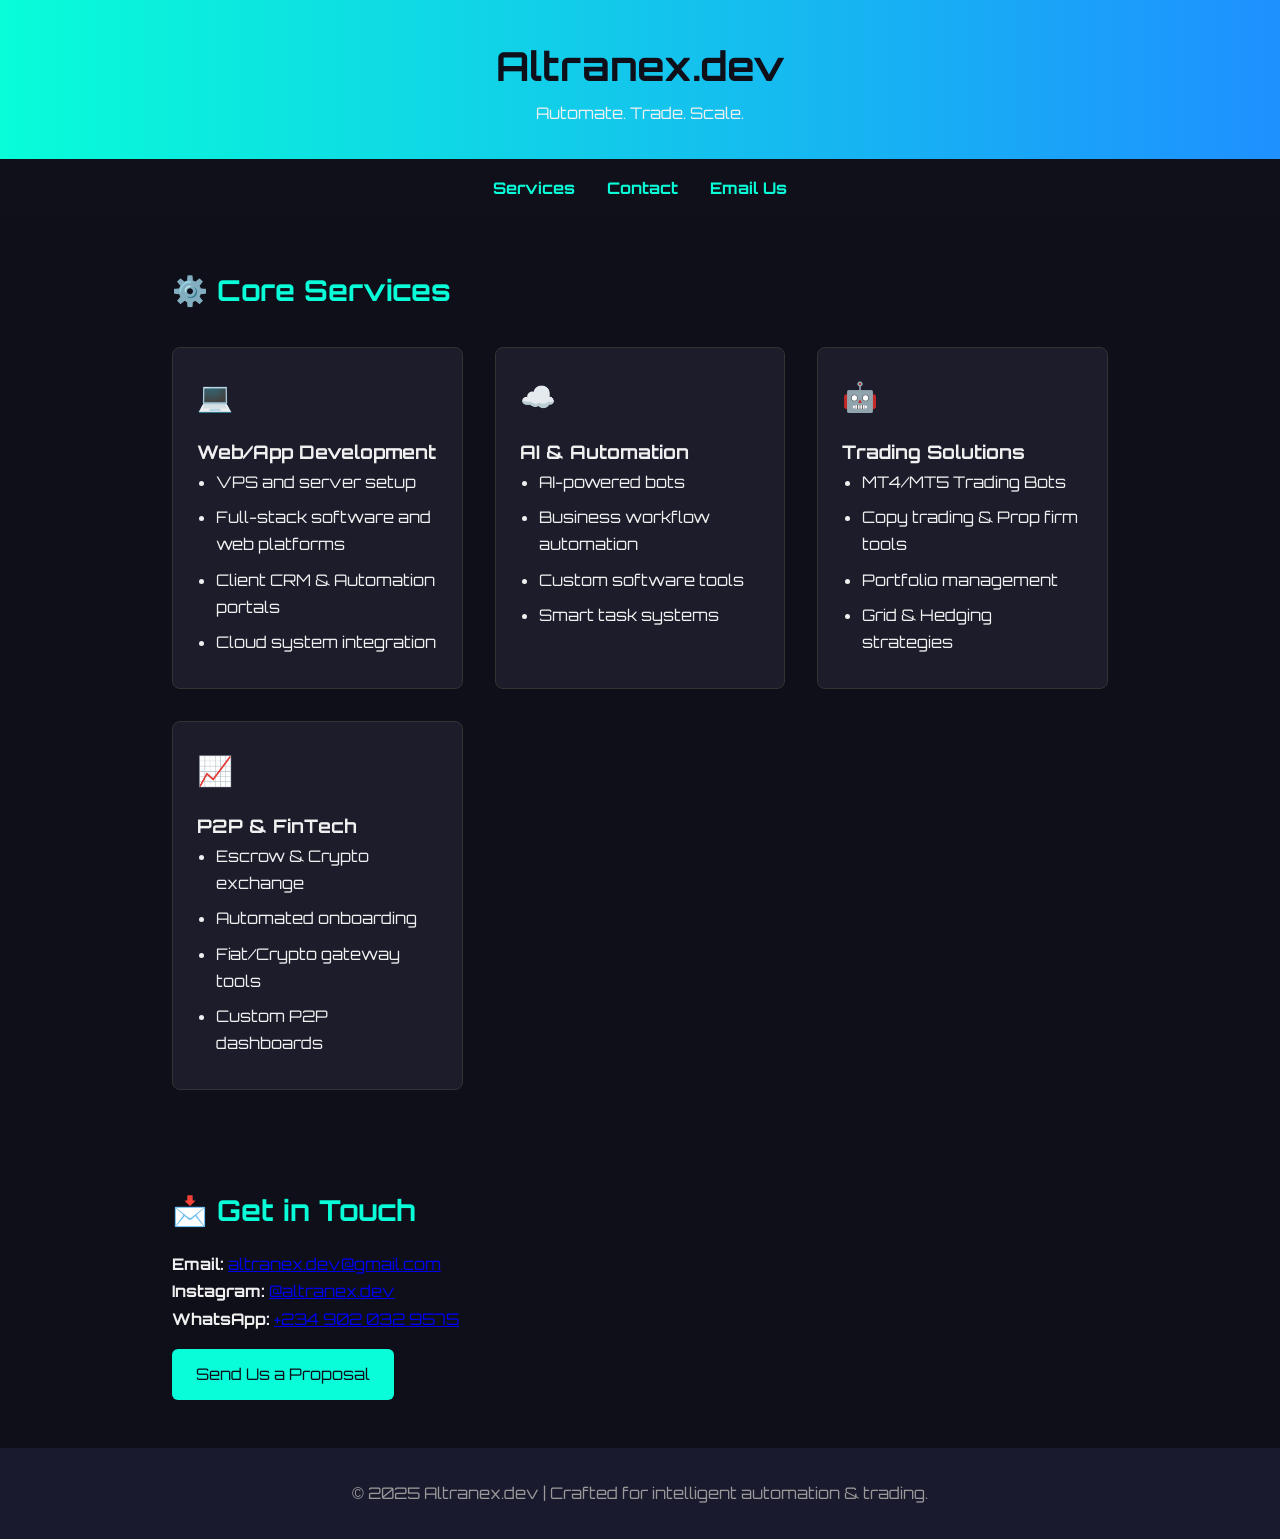
==== index.html @ a32b0f39 "Update index.html" ====
<!DOCTYPE html>
<html lang="en">
<head>
  <meta charset="UTF-8" />
  <meta name="viewport" content="width=device-width, initial-scale=1.0" />
  <title>Altranex.dev | Automate. Trade. Scale.</title>
  <link rel="stylesheet" href="https://fonts.googleapis.com/css2?family=Orbitron:wght@400;700&display=swap">
  <style>
    :root {
      --brand-primary: #08fdd8;
      --brand-accent: #1e90ff;
      --bg-dark: #0f0f1a;
      --text-light: #f0f0f0;
      --text-muted: #999;
    }
    * { margin: 0; padding: 0; box-sizing: border-box; }
    body {
      font-family: 'Orbitron', sans-serif;
      background-color: var(--bg-dark);
      color: var(--text-light);
      line-height: 1.7;
    }
    header {
      background: linear-gradient(90deg, var(--brand-primary), var(--brand-accent));
      padding: 2rem;
      text-align: center;
    }
    header h1 {
      color: var(--bg-dark);
      font-size: 2.5rem;
    }
    nav {
      display: flex;
      justify-content: center;
      gap: 2rem;
      background: #10101a;
      padding: 1rem 0;
    }
    nav a {
      color: var(--brand-primary);
      text-decoration: none;
      font-weight: bold;
    }
    nav a:hover {
      color: var(--brand-accent);
    }
    section {
      max-width: 1000px;
      margin: auto;
      padding: 3rem 2rem;
    }
    h2 {
      font-size: 1.8rem;
      color: var(--brand-primary);
      margin-bottom: 1rem;
    }
    ul {
      padding-left: 1.2rem;
    }
    ul li {
      margin-bottom: 0.5rem;
    }
    .grid {
      display: grid;
      grid-template-columns: repeat(auto-fit, minmax(250px, 1fr));
      gap: 2rem;
      margin-top: 2rem;
    }
    .card {
      background: #1c1c2b;
      border: 1px solid #333;
      padding: 1.5rem;
      border-radius: 8px;
    }
    footer {
      text-align: center;
      padding: 2rem;
      background: #1a1a2f;
      color: var(--text-muted);
    }
    a.btn {
      background: var(--brand-primary);
      color: var(--bg-dark);
      padding: 0.75rem 1.5rem;
      display: inline-block;
      border-radius: 6px;
      text-decoration: none;
      margin-top: 1rem;
    }
    a.btn:hover {
      background: var(--brand-accent);
      color: white;
    }
  </style>
</head>
<body>
  <header>
    <h1>Altranex.dev</h1>
    <p>Automate. Trade. Scale.</p>
  </header>
  <nav>
    <a href="#services">Services</a>
    <a href="#contact">Contact</a>
    <a href="mailto:info@altranex.dev">Email Us</a>
  </nav>

  <section id="services">
    <h2>⚙️ Core Services</h2>
    <div class="grid">
      <div class="card">
        <h2>💻</h2>
        <h3>Web/App Development</h3>
        <ul>
          <li>VPS and server setup</li>
          <li>Full-stack software and web platforms</li>
          <li>Client CRM & Automation portals</li>
          <li>Cloud system integration</li>
        </ul>
      </div>
      <div class="card">
        <h2>☁️</h2>
        <h3>AI & Automation</h3>
        <ul>
          <li>AI-powered bots</li>
          <li>Business workflow automation</li>
          <li>Custom software tools</li>
          <li>Smart task systems</li>
        </ul>
      </div>
      <div class="card">
        <h2>🤖</h2>
        <h3>Trading Solutions</h3>
        <ul>
          <li>MT4/MT5 Trading Bots</li>
          <li>Copy trading & Prop firm tools</li>
          <li>Portfolio management</li>
          <li>Grid & Hedging strategies</li>
        </ul>
      </div>
      <div class="card">
        <h2>📈</h2>
        <h3>P2P & FinTech</h3>
        <ul>
          <li>Escrow & Crypto exchange</li>
          <li>Automated onboarding</li>
          <li>Fiat/Crypto gateway tools</li>
          <li>Custom P2P dashboards</li>
        </ul>
      </div>
    </div>
  </section>

  <section id="contact">
    <h2>📩 Get in Touch</h2>
    <p><strong>Email:</strong> <a href="mailto:info@altranex.dev">altranex.dev@gmail.com</a></p>
    <p><strong>Instagram:</strong> <a href="https://instagram.com/altranex.dev" target="_blank">@altranex.dev</a></p>
    <p><strong>WhatsApp:</strong> <a href="https://wa.me/2349020329575" target="_blank">+234 902 032 9575</a></p>
    <a href="altranex.dev@gmail.com" class="btn">Send Us a Proposal</a>
  </section>

  <footer>
    &copy; 2025 Altranex.dev | Crafted for intelligent automation & trading.
  </footer>
</body>
</html>
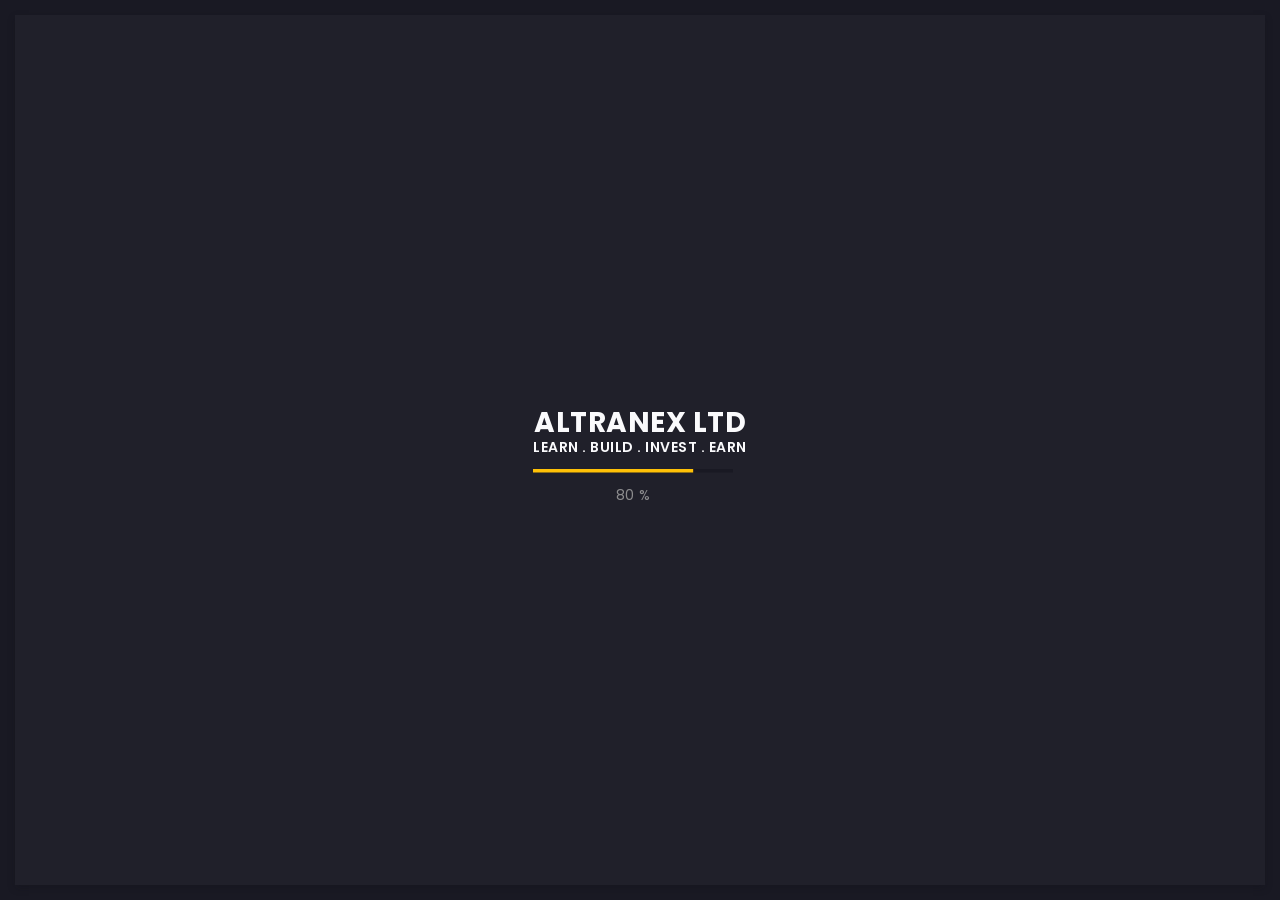
==== commit 58e1d29a: "Add files via upload" ====
--- a/index.html
+++ b/index.html
@@ -1,165 +1,1440 @@
-<!DOCTYPE html>
-<html lang="en">
-<head>
-  <meta charset="UTF-8" />
-  <meta name="viewport" content="width=device-width, initial-scale=1.0" />
-  <title>Altranex.dev | Automate. Trade. Scale.</title>
-  <link rel="stylesheet" href="https://fonts.googleapis.com/css2?family=Orbitron:wght@400;700&display=swap">
-  <style>
-    :root {
-      --brand-primary: #08fdd8;
-      --brand-accent: #1e90ff;
-      --bg-dark: #0f0f1a;
-      --text-light: #f0f0f0;
-      --text-muted: #999;
-    }
-    * { margin: 0; padding: 0; box-sizing: border-box; }
-    body {
-      font-family: 'Orbitron', sans-serif;
-      background-color: var(--bg-dark);
-      color: var(--text-light);
-      line-height: 1.7;
-    }
-    header {
-      background: linear-gradient(90deg, var(--brand-primary), var(--brand-accent));
-      padding: 2rem;
-      text-align: center;
-    }
-    header h1 {
-      color: var(--bg-dark);
-      font-size: 2.5rem;
-    }
-    nav {
-      display: flex;
-      justify-content: center;
-      gap: 2rem;
-      background: #10101a;
-      padding: 1rem 0;
-    }
-    nav a {
-      color: var(--brand-primary);
-      text-decoration: none;
-      font-weight: bold;
-    }
-    nav a:hover {
-      color: var(--brand-accent);
-    }
-    section {
-      max-width: 1000px;
-      margin: auto;
-      padding: 3rem 2rem;
-    }
-    h2 {
-      font-size: 1.8rem;
-      color: var(--brand-primary);
-      margin-bottom: 1rem;
-    }
-    ul {
-      padding-left: 1.2rem;
-    }
-    ul li {
-      margin-bottom: 0.5rem;
-    }
-    .grid {
-      display: grid;
-      grid-template-columns: repeat(auto-fit, minmax(250px, 1fr));
-      gap: 2rem;
-      margin-top: 2rem;
-    }
-    .card {
-      background: #1c1c2b;
-      border: 1px solid #333;
-      padding: 1.5rem;
-      border-radius: 8px;
-    }
-    footer {
-      text-align: center;
-      padding: 2rem;
-      background: #1a1a2f;
-      color: var(--text-muted);
-    }
-    a.btn {
-      background: var(--brand-primary);
-      color: var(--bg-dark);
-      padding: 0.75rem 1.5rem;
-      display: inline-block;
-      border-radius: 6px;
-      text-decoration: none;
-      margin-top: 1rem;
-    }
-    a.btn:hover {
-      background: var(--brand-accent);
-      color: white;
-    }
-  </style>
-</head>
-<body>
-  <header>
-    <h1>Altranex.dev</h1>
-    <p>Automate. Trade. Scale.</p>
-  </header>
-  <nav>
-    <a href="#services">Services</a>
-    <a href="#contact">Contact</a>
-    <a href="mailto:info@altranex.dev">Email Us</a>
-  </nav>
-
-  <section id="services">
-    <h2>⚙️ Core Services</h2>
-    <div class="grid">
-      <div class="card">
-        <h2>💻</h2>
-        <h3>Web/App Development</h3>
-        <ul>
-          <li>VPS and server setup</li>
-          <li>Full-stack software and web platforms</li>
-          <li>Client CRM & Automation portals</li>
-          <li>Cloud system integration</li>
-        </ul>
-      </div>
-      <div class="card">
-        <h2>☁️</h2>
-        <h3>AI & Automation</h3>
-        <ul>
-          <li>AI-powered bots</li>
-          <li>Business workflow automation</li>
-          <li>Custom software tools</li>
-          <li>Smart task systems</li>
-        </ul>
-      </div>
-      <div class="card">
-        <h2>🤖</h2>
-        <h3>Trading Solutions</h3>
-        <ul>
-          <li>MT4/MT5 Trading Bots</li>
-          <li>Copy trading & Prop firm tools</li>
-          <li>Portfolio management</li>
-          <li>Grid & Hedging strategies</li>
-        </ul>
-      </div>
-      <div class="card">
-        <h2>📈</h2>
-        <h3>P2P & FinTech</h3>
-        <ul>
-          <li>Escrow & Crypto exchange</li>
-          <li>Automated onboarding</li>
-          <li>Fiat/Crypto gateway tools</li>
-          <li>Custom P2P dashboards</li>
-        </ul>
-      </div>
-    </div>
-  </section>
-
-  <section id="contact">
-    <h2>📩 Get in Touch</h2>
-    <p><strong>Email:</strong> <a href="mailto:info@altranex.dev">altranex.dev@gmail.com</a></p>
-    <p><strong>Instagram:</strong> <a href="https://instagram.com/altranex.dev" target="_blank">@altranex.dev</a></p>
-    <p><strong>WhatsApp:</strong> <a href="https://wa.me/2349020329575" target="_blank">+234 902 032 9575</a></p>
-    <a href="altranex.dev@gmail.com" class="btn">Send Us a Proposal</a>
-  </section>
-
-  <footer>
-    &copy; 2025 Altranex.dev | Crafted for intelligent automation & trading.
-  </footer>
-</body>
-</html>
+<!doctype html>
+<html lang="zxx">
+
+<head>
+    <!-- Required meta tags -->
+    <meta charset="utf-8">
+    <meta name="viewport" content="width=device-width, initial-scale=1, shrink-to-fit=no">
+    <!-- color of address bar in mobile browser -->
+    <meta name="theme-color" content="#2B2B35">
+    <!-- favicon  -->
+    <link rel="shortcut icon" href="img/altranex ltd.png" type="image/x-icon">
+    <!-- bootstrap css -->
+    <link rel="stylesheet" href="css/plugins/bootstrap.min.css">
+    <!-- font awesome css -->
+    <link rel="stylesheet" href="css/plugins/font-awesome.min.css">
+    <!-- swiper css -->
+    <link rel="stylesheet" href="css/plugins/swiper.min.css">
+    <!-- fancybox css -->
+    <link rel="stylesheet" href="css/plugins/fancybox.min.css">
+    <!-- main css -->
+    <link rel="stylesheet" href="css/style.css">
+
+    <title>Altranex LTD</title>
+</head>
+
+<body>
+
+    <!-- app -->
+    <div class="art-app">
+
+        <!-- mobile top bar -->
+        <div class="art-mobile-top-bar"></div>
+
+        <!-- app wrapper -->
+        <div class="art-app-wrapper">
+
+            <!-- app container end -->
+            <div class="art-app-container">
+
+                <!-- info bar -->
+                <div class="art-info-bar">
+
+                    <!-- menu bar frame -->
+                    <div class="art-info-bar-frame">
+
+                        <!-- info bar header -->
+                        <div class="art-info-bar-header">
+                            <!-- info bar button -->
+                            <div class="art-info-bar-btn">
+                                <!-- icon -->
+                                <i class="fas fa-ellipsis-v"></i>
+                            </div>
+                            <!-- info bar button end -->
+                        </div>
+                        <!-- info bar header end -->
+
+                        <!-- info bar header -->
+                        <div class="art-header">
+                            <!-- avatar -->
+                            <div class="art-avatar">
+                                <a data-fancybox="avatar" data-no-swup href="img/Altranex ltd cybog.jpeg" class="art-avatar-curtain"><img src="img/Altranex ltd cybog.jpeg" alt="avatar"><i class="fas fa-expand"></i></a>
+                                <!-- available -->
+                                <div class="art-lamp-light">
+                                    <!-- add class 'art-not-available' if not available-->
+                                    <div class="art-available-lamp"></div>
+                                </div>
+                            </div>
+                            <!-- avatar end -->
+                            <!-- name -->
+                            <h5 class="art-name mb-10"><a href="https://github.com/sammy3755">TECH SOLUTIONS</a></h5>
+                            <!-- post -->
+                            <div class="art-sm-text">Ai Integration<br>Algorithmic Trading<br>Career Development<br>Web & APP Development</div>
+                        </div>
+                        <!-- info bar header end -->
+
+                        <!-- scroll frame -->
+                        <div id="scrollbar2" class="art-scroll-frame">
+
+                            
+
+                            <!-- divider -->
+                            <div class="art-ls-divider"></div>
+
+                            
+
+                            <!-- divider -->
+                            <div class="art-ls-divider"></div>
+
+                            <!-- About ALTRANEX (inserted) -->
+                            <div class="art-ls-divider"></div>
+                            <div class="art-about-section p-30-15">
+                                <div class="art-section-title">
+                                    <div class="art-title-frame">
+                                        <h4>About ALTRANEX</h4>
+                                    </div>
+                                </div>
+                                <div class="art-about-text">
+                                    <p>ALTRANEX LTD is a technology, artificial intelligence, software engineering, automation, data, and innovation company focused on helping individuals and businesses leverage technology to create opportunities, improve productivity, drive growth, and build sustainable futures.</p>
+                                    <ul>
+                                        <li><strong>Mission:</strong> Building The Future Through Technology, Intelligence & Innovation.</li>
+                                        <li><strong>Vision:</strong> To be a leading global partner for intelligent digital transformation.</li>
+                                        <li><strong>Core Values:</strong> Integrity, Excellence, Innovation, Collaboration.</li>
+                                    </ul>
+                                    <a data-no-swup href="aboutme.html" class="art-link art-color-link art-w-chevron">About Founder</a>
+                                </div>
+                            </div>
+                            <!-- About ALTRANEX end -->
+
+                            
+                        </div>
+                        <!-- scroll frame end -->
+
+                        <!-- sidebar social -->
+                        <div class="art-ls-social">
+                            <!-- social link -->
+                            <a data-no-swup href="#" target="_blank"><i class="fab fa-instagram"></i></a>
+                            <!-- social link -->
+                            <a data-no-swup href="#." target="_blank"><i class="fab fa-facebook-f"></i></a>
+                            <!-- social link -->
+                            <a data-no-swup href="#." target="_blank"><i class="fab fa-youtube"></i></a>
+                            <!-- social link -->
+                            <a data-no-swup href="https://github.com/sammy3755" target="_blank"><i class="fab fa-github"></i></a>
+                            <!-- social link -->
+                            <a data-no-swup href="#." target="_blank"><i class="fab fa-twitter"></i></a>
+                        </div>
+                        <!-- sidebar social end -->
+
+                    </div>
+                    <!-- menu bar frame end -->
+
+                </div>
+                <!-- info bar end -->
+
+                <!-- content -->
+                <div class="art-content">
+
+                    <!-- curtain -->
+                    <div class="art-curtain"></div>
+
+                    <!-- top background -->
+                    <div class="art-top-bg" style="background-image: url(img/bg.jpg)">
+                        <!-- overlay -->
+                        <div class="art-top-bg-overlay"></div>
+                        <!-- overlay end -->
+                    </div>
+                    <!-- top background end -->
+
+                    <!-- swup container -->
+                    <div class="transition-fade" id="swup">
+
+                        <!-- scroll frame -->
+                        <div id="scrollbar" class="art-scroll-frame">
+
+                            <!-- container -->
+                            <div class="container-fluid">
+
+                                <!-- row -->
+                                <div class="row p-60-0 p-lg-30-0 p-md-15-0">
+                                    <!-- col -->
+                                    <div class="col-lg-12">
+
+                                        <!-- banner -->
+                                        <div id="home" class="art-a art-banner" style="background-image: url(img/bg.jpg)">
+                                            <!-- banner back -->
+                                            <div class="art-banner-back"></div>
+                                            <!-- banner dec -->
+                                            <div class="art-banner-dec"></div>
+                                            <!-- banner overlay -->
+                                            <div class="art-banner-overlay">
+                                                <!-- main title -->
+                                                <div class="art-banner-title">
+                                                    <!-- title -->
+                                                    <h1 class="mb-15">ALTRANEX LTD<br>  <br></h1>
+                                                    
+                                                    <h3 class="medium">BUILD & EARN</h3>
+                                                    <!-- suptitle -->
+                                                    <div class="art-lg-text art-code mb-25">&lt;<i>code</i>&gt; We  <span class="txt-rotate" data-period="2000" data-rotate='[ "Build AI Solutions", "Develop Intelligent Software", "Automate Business Workflows", "Create Data Platforms", "Enable Investment Technologies"]'></span>&lt;/<i>code</i>&gt;</div>
+                                                    <div class="art-buttons-frame">
+                                                        <!-- primary button -->
+                                                        <a data-no-swup href="portfolio-3-col-masonry.html" class="art-btn art-btn-md"><span>Start Now</span></a>
+                                                    </div>
+                                                </div>
+                                                <!-- main title end -->
+                                                <!-- photo -->
+                                                <img src="img/face-2.png" class="art-banner-photo" alt="ALTRANEX LTD">
+                                            </div>
+                                            <!-- banner overlay end -->
+                                        </div>
+                                        <!-- banner end -->
+
+                                    </div>
+                                    <!-- col end -->
+                                </div>
+                                <!-- row end -->
+
+                            </div>
+                            <!-- container end -->
+
+                            <!-- container -->
+                            <div id="services" class="container-fluid">
+
+                                <!-- row -->
+                                <div class="row p-30-0">
+
+                                    <!-- col -->
+                                    <div class="col-md-3 col-6">
+
+                                        <!-- couner frame -->
+                                        <div class="art-counter-frame">
+                                            <!-- counter -->
+                                            <div class="art-counter-box">
+                                                <!-- counter number -->
+                                                <span class="art-counter">30</span><span class="art-counter-plus">+</span>
+                                            </div>
+                                            <!-- counter end -->
+                                            <!-- title -->
+                                            <h6>Projects</h6>
+                                        </div>
+                                        <!-- couner frame end -->
+
+                                    </div>
+                                    <!-- col end -->
+
+                                    <!-- col -->
+                                    <div class="col-md-3 col-6">
+
+                                        <!-- couner frame -->
+                                        <div class="art-counter-frame">
+                                            <!-- counter -->
+                                            <div class="art-counter-box">
+                                                <!-- counter number -->
+                                                <span class="art-counter">10</span><span class="art-counter-plus">+</span>
+                                            </div>
+                                            <!-- counter end -->
+                                            <!-- title -->
+                                            <h6>Happy Customers</h6>
+                                        </div>
+                                        <!-- couner frame end -->
+
+                                    </div>
+                                    <!-- col end -->
+                                </div>
+                                <!-- row end -->
+
+                            </div>
+                            <!-- container end -->
+                             
+                            <!-- container -->
+                            <div id="services" class="container-fluid">
+
+                                <!-- row -->
+                                <div class="row p-30-0">
+
+                                    <!-- col -->
+                                    <div class="col-lg-12">
+
+                                        <!-- section title -->
+                                        <div class="art-section-title">
+                                            <!-- title frame -->
+                                            <div class="art-title-frame">
+                                                <!-- title -->
+                                                <h4>Our Services</h4>
+                                            </div>
+                                            <!-- title frame end -->
+                                        </div>
+                                        <!-- section title end -->
+
+                                    </div>
+                                    <!-- col end -->
+
+                                    <!-- col -->
+                                    <div class="col-lg-4">
+
+                                        <!-- blog post card -->
+                                        <div class="art-a art-blog-card">
+                                            <!-- post cover -->
+                                            <a data-no-swup target="_blank" href="https://wa.me/2347026521620" class="art-port-cover">
+                                                <!-- img -->
+                                                <img src="https://as1.ftcdn.net/v2/jpg/03/70/69/16/1000_F_370691640_llW0k2uh3597oMVdi4PmAuwizWxPfLaH.jpg" alt="blog post">
+                                            </a>
+                                            <!-- post cover end -->
+                                            <!-- post description -->
+                                            <div class="art-post-description">
+                                                <!-- title -->
+                                                <a data-no-swup target="_blank" href="https://wa.me/2347026521620">
+                                                    <h5 class="mb-15">Software Development</h5>
+                                                </a>
+                                                <!-- text -->
+                                                <div class="mb-15">Web & App Development, Custom Software Solutions, API Integration</div>
+                                                <!-- link -->
+                                                <a data-no-swup target="_blank" href="https://wa.me/2347026521620" class="art-link art-color-link art-w-chevron">Get Started</a>
+                                            </div>
+                                            <!-- post description end -->
+                                        </div>
+                                        <!-- blog post card end -->
+
+                                    </div>
+                                    <!-- col end -->
+
+                                    <!-- col -->
+                                    <div class="col-lg-4">
+
+                                        <!-- blog post card -->
+                                        <div class="art-a art-blog-card">
+                                            <!-- post cover -->
+                                            <a target="_blank" href="https://wa.me/2347026521620" class="art-port-cover">
+                                                <!-- img -->
+                                                <img src="img\works\thumbnail\bussiness_intelligence.jpg" alt="blog post">
+                                            </a>
+                                            <!-- post cover end -->
+                                            <!-- post description -->
+                                            <div class="art-post-description">
+                                                <!-- title -->
+                                                <a target="_blank" href="https://wa.me/2347026521620">
+                                                    <h5 class="mb-15">Bussiness Automation</h5>
+                                                </a>
+                                                <!-- text -->
+                                                <div class="mb-15">Ai Integration, Workflow Automation, CRM Solutions, Sales Automation</div>
+                                                <!-- link -->
+                                                <a target="_blank" href="https://wa.me/2347026521620" class="art-link art-color-link art-w-chevron">Get Started</a>
+                                            </div>
+                                            <!-- post description end -->
+                                        </div>
+                                        <!-- blog post card end -->
+
+                                    </div>
+                                    <!-- col end -->
+
+                                    <!-- col -->
+                                    <div class="col-lg-4">
+
+                                        <!-- blog post card -->
+                                        <div class="art-a art-blog-card">
+                                            <!-- post cover -->
+                                            <a target="_blank" href="https://wa.me/2347026521620" class="art-port-cover">
+                                                <!-- img -->
+                                                <img src="img\works\thumbnail\Algorithmic_Trading.jpg" alt="blog post">
+                                            </a>
+                                            <!-- post cover end -->
+                                            <!-- post description -->
+                                            <div class="art-post-description">
+                                                <!-- title -->
+                                                <a target="_blank" href="https://wa.me/2347026521620">
+                                                    <h5 class="mb-15">AI Trading & Investment</h5>
+                                                </a>
+                                                <!-- text -->
+                                                <div class="mb-15">AI Trading Technologies, Stocks, Bonds, Real Estate, Commodities, Forex</div>
+                                                <!-- link -->
+                                                <a target="_blank" href="https://wa.me/2347026521620" class="art-link art-color-link art-w-chevron">Get Started</a>
+                                            </div>
+                                            <!-- post description end -->
+                                        </div>
+                                        <!-- blog post card end -->
+
+                                    </div>
+                                    <!-- col end -->
+                                </div>
+                                <!-- row end -->
+
+                            </div>
+                            <!-- container end -->
+
+                            <!-- container -->
+                            <div class="container-fluid">
+
+                                <!-- row -->
+                                <div class="row p-30-0">
+
+                                    <!-- col -->
+                                    <div class="col-lg-4">
+
+                                        <!-- blog post card -->
+                                        <div class="art-a art-blog-card">
+                                            <!-- post cover -->
+                                            <a data-no-swup target="_blank" href="https://wa.me/2347026521620" class="art-port-cover">
+                                                <!-- img -->
+                                                <img src="img\works\thumbnail\Bussiness_branding.jpg" alt="blog post">
+                                            </a>
+                                            <!-- post cover end -->
+                                            <!-- post description -->
+                                            <div class="art-post-description">
+                                                <!-- title -->
+                                                <a data-no-swup target="_blank" href="https://wa.me/2347026521620">
+                                                    <h5 class="mb-15">Bussiness Branding</h5>
+                                                </a>
+                                                <!-- text -->
+                                                <div class="mb-15">web & App, Logo, Grapgics, social media Handling, Marketing</div>
+                                                <!-- link -->
+                                                <a data-no-swup target="_blank" href="https://wa.me/2347026521620" class="art-link art-color-link art-w-chevron">Learn more</a>
+                                            </div>
+                                            <!-- post description end -->
+                                        </div>
+                                        <!-- blog post card end -->
+
+                                    </div>
+                                    <!-- col end -->
+
+                                    <!-- col -->
+                                    <div class="col-lg-4">
+
+                                        <!-- blog post card -->
+                                        <div class="art-a art-blog-card">
+                                            <!-- post cover -->
+                                            <a target="_blank" href="https://wa.me/2347026521620" class="art-port-cover">
+                                                <!-- img -->
+                                                <img src="img\works\thumbnail\AI trading Bot.jpg" alt="blog post">
+                                            </a>
+                                            <!-- post cover end -->
+                                            <!-- post description -->
+                                            <div class="art-post-description">
+                                                <!-- title -->
+                                                <a target="_blank" href="https://wa.me/2347026521620">
+                                                    <h5 class="mb-15">Ai & Data Science</h5>
+                                                </a>
+                                                <!-- text -->
+                                                <div class="mb-15">Artificial Intelligence, Machine Learning, Data Annotation, Workflow Automation</div>
+                                                <!-- link -->
+                                                <a target="_blank" href="https://wa.me/2347026521620" class="art-link art-color-link art-w-chevron">Get Started</a>
+                                            </div>
+                                            <!-- post description end -->
+                                        </div>
+                                        <!-- blog post card end -->
+
+                                    </div>
+                                    <!-- col end -->
+
+                                    <!-- col -->
+                                    <div class="col-lg-4">
+
+                                        <!-- blog post card -->
+                                        <div class="art-a art-blog-card">
+                                            <!-- post cover -->
+                                            <a target="_blank" href="https://wa.me/2347026521620" class="art-port-cover">
+                                                <!-- img -->
+                                                <img src="img\works\thumbnail\mentorship.jpeg" alt="blog post">
+                                            </a>
+                                            <!-- post cover end -->
+                                            <!-- post description -->
+                                            <div class="art-post-description">
+                                                <!-- title -->
+                                                <a target="_blank" href="https://wa.me/2347026521620">
+                                                    <h5 class="mb-15">Mentorship & Career Guidance</h5>
+                                                </a>
+                                                <!-- text -->
+                                                <div class="mb-15">Tech & Trading Mentorship, Remote Jobs, Employability</div>
+                                                <!-- link -->
+                                                <a target="_blank" href="https://wa.me/2347026521620" class="art-link art-color-link art-w-chevron">Get Started</a>
+                                            </div>
+                                            <!-- post description end -->
+                                        </div>
+                                        <!-- blog post card end -->
+
+                                    </div>
+                                    <!-- col end -->
+                                </div>
+                                <!-- row end -->
+
+                            </div>
+                            <!-- container end -->
+                            
+                            <!-- container -->
+                            <div class="container-fluid">
+
+                                <!-- row -->
+                                <div class="row">
+
+                                    <!-- col -->
+                                    <div class="col-lg-12">
+
+                                        <!-- call to action -->
+                                        <div class="art-a art-banner" style="background-image: url(img/bg.jpg)">
+                                            <!-- overlay -->
+                                            <div class="art-banner-overlay">
+                                                <!-- main title -->
+                                                 <!-- grid item -->
+                                                <video width="100%" src="img\works\thumbnail\Altranex LTD WEB DEVELOPMENT.mp4" controls></video>
+                                                        <!-- img -->
+                                 
+                                                <!-- main title end -->
+                                            </div>
+                                            <!-- overlay end -->
+                                        </div>
+                                        <!-- call to action end  -->
+
+                                    </div>
+                                    <!-- col end -->
+
+                                </div>
+                                <!-- row end -->
+
+                            </div>
+                            <!-- container end -->
+
+                            <!-- container -->
+                            <div class="container-fluid" id="my-works">
+
+                                <!-- row -->
+                                <div class="row">
+
+                                    <!-- col -->
+                                    <div class="col-lg-12">
+
+                                        <!-- section title -->
+                                        <div class="art-section-title">
+                                            <!-- title frame -->
+                                            <div class="art-title-frame">
+                                                <!-- title -->
+                                                <h4>COMPLETED PROJECTS</h4>
+                                            </div>
+                                            <!-- title frame end -->
+                                        </div>
+                                        <!-- section title end -->
+
+                                    </div>
+                                    <!-- col end -->
+
+                                    <!-- col -->
+                                    <div class="col-lg-12">
+
+                                        <!-- slider container -->
+                                        <div class="swiper-container art-blog-slider" style="overflow: visible">
+                                            <!-- slider wrapper -->
+                                            <div class="swiper-wrapper">
+
+                                                <!-- slide -->
+                                                <div class="swiper-slide">
+
+                                                    <!-- blog post card -->
+                                                    <div class="art-a art-blog-card">
+                                                        <!-- post cover -->
+                                                        <a target="_blank" href="https://wa.me/2347026521620" class="art-port-cover">
+                                                            <!-- img -->
+                                                            <img src="img/blog/web.jpeg" alt="blog post">
+                                                        </a>
+                                                        <!-- post cover end -->
+                                                        <!-- post description -->
+                                                        <div class="art-post-description">
+                                                            <!-- title -->
+                                                            <a target="_blank" href="https://wa.me/2347026521620">
+                                                                <h5 class="mb-15">Completed Web Sites</h5>
+                                                            </a>
+                                                            <!-- text -->
+                                                            <div class="mb-15">
+                                                               <h5><a data-no-swup target="_blank" href="https://mosespeacefoundation.com/" class="art-link art-color-link art-w-chevron">mosespeacefoundation.com</a></h5>
+                                                               <h5><a data-no-swup target="_blank" href="https://www.sammyagoramarketplace.com/" class="art-link art-color-link art-w-chevron">sammyagoramarketplace.com</a></h5>
+                                                               <h5><a data-no-swup target="_blank" href="https://www.roweiz.com/" class="art-link art-color-link art-w-chevron">roweiz.com</a></h5>
+                                                            </div>
+                                                            <!-- link -->
+                                                            <a data-no-swup target="_blank" href="https://wa.me/2347026521620" class="art-link art-color-link art-w-chevron">see more</a>
+                                                        </div>
+                                                        <!-- post description end -->
+                                                    </div>
+                                                    <!-- blog post card end -->
+                                                </div>
+                                                <!-- slide end -->
+                                                <!-- slide -->
+                                                <div class="swiper-slide">
+
+                                                    <!-- blog post card -->
+                                                    <div class="art-a art-blog-card">
+                                                        <!-- post cover -->
+                                                        <a href="#." class="art-port-cover">
+                                                            <!-- img -->
+                                                            <img src="img/blog/timeseries.jpg" alt="Timeseries Forecast">
+                                                        </a>
+                                                        <!-- post cover end -->
+                                                        <!-- post description -->
+                                                        <div class="art-post-description">
+                                                            <!-- title -->
+                                                            <a target="_blank" href="timeseries-blog-post.html">
+                                                                <h5 class="mb-15">Timeseries Analysis</h5>
+                                                            </a>
+                                                            <!-- text -->
+                                                            <div class="mb-15">Different model - ARIMA/AR/VAR with Python programming</div>
+                                                            <!-- link -->
+                                                            <a target="_blank" href="timeseries-blog-post.html" class="art-link art-color-link art-w-chevron">Read more</a>
+                                                        </div>
+                                                        <!-- post description end -->
+                                                    </div>
+                                                    <!-- blog post card end -->
+
+                                                </div>
+                                                <!-- slide end -->
+                                                
+                                                
+                                                <!-- slide -->
+                                                <div class="swiper-slide">
+
+                                                    <!-- blog post card -->
+                                                    <div class="art-a art-blog-card">
+                                                        <!-- post cover -->
+                                                        <a data-no-swup target="_blank" href="https://wa.me/2347026521620" class="art-port-cover">
+                                                            <!-- img -->
+                                                            <img src="img/blog/chat bot.jpg" alt="blog post">
+                                                        </a>
+                                                        <!-- post cover end -->
+                                                        <!-- post description -->
+                                                        <div class="art-post-description">
+                                                            <!-- title -->
+                                                            <a data-no-swup href="#.">
+                                                                <h5 class="mb-15">Chat Bot</h5>
+                                                            </a>
+                                                            <!-- text -->
+                                                            <div class="mb-15">Automate your customer service with our intelligent Chat Bot</div>
+                                                            <!-- link -->
+                                                            <a data-no-swup target="_blank" href="https://wa.me/2347026521620" class="art-link art-color-link art-w-chevron">Read more</a>
+                                                        </div>
+                                                        <!-- post description end -->
+                                                    </div>
+                                                    <!-- blog post card end -->
+
+                                                </div>
+                                                <!-- slide end -->
+                                                <!-- slide -->
+                                                <div class="swiper-slide">
+
+                                                    <!-- blog post card -->
+                                                    <div class="art-a art-blog-card">
+                                                        <!-- post cover -->
+                                                        <a href="#." class="art-port-cover">
+                                                            <!-- img -->
+                                                            <img src="img/blog/api.jpg" alt="blog post">
+                                                        </a>
+                                                        <!-- post cover end -->
+                                                        <!-- post description -->
+                                                        <div class="art-post-description">
+                                                            <!-- title -->
+                                                            <a data-no-swup href="https://wa.me/2347026521620">
+                                                                <h5 class="mb-15">Telegram to MT5 Bot</h5>
+                                                            </a>
+                                                            <!-- text -->
+                                                            <div class="mb-15">A copy system for transferring data between Telegram and MT5</div>
+                                                            <!-- link -->
+                                                            <a data-no-swup href="softwares/Profitmagnetserver.exe" download class="art-link art-color-link art-w-chevron">Download</a>
+                                                        </div>
+                                                        <!-- post description end -->
+                                                    </div>
+                                                    <!-- blog post card end -->
+
+                                                </div>
+                                                <!-- slide end -->
+                                            </div>
+                                            <!-- slider wrapper end -->
+                                        </div>
+                                        <!-- slider container end -->
+
+                                    </div>
+                                    <!-- col end -->
+
+                                    <!-- col -->
+                                    <div class="col-lg-12">
+
+                                        <!-- slider navigation -->
+                                        <div class="art-slider-navigation">
+
+                                            <!-- left side -->
+                                            <div class="art-sn-left">
+
+                                                <!-- slider pagination -->
+                                                <div class="swiper-pagination"></div>
+
+                                            </div>
+                                            <!-- left side end -->
+
+                                            <!-- right side -->
+                                            <div class="art-sn-right">
+
+                                                <!-- slider navigation -->
+                                                <div class="art-slider-nav-frame">
+                                                    <!-- prev -->
+                                                    <div class="art-slider-nav art-blog-swiper-prev"><i class="fas fa-chevron-left"></i></div>
+                                                    <!-- next -->
+                                                    <div class="art-slider-nav art-blog-swiper-next"><i class="fas fa-chevron-right"></i></div>
+                                                </div>
+                                                <!-- slider navigation -->
+
+                                            </div>
+                                            <!-- right side end -->
+
+                                        </div>
+                                        <!-- slider navigation end -->
+
+                                    </div>
+                                    <!-- col end -->
+
+                                </div>
+                                <!-- row end -->
+
+                            </div>
+                            <!-- container end -->
+
+                            <!-- container -->
+                            <div class="container-fluid">
+
+                                <!-- row -->
+                                <div class="row">
+
+                                    <!-- col -->
+                                    <div class="col-lg-12">
+
+                                        <!-- section title -->
+                                        <div class="art-section-title">
+                                            <!-- title frame -->
+                                            <div class="art-title-frame">
+                                                <!-- title -->
+                                                <h4></h4>
+                                            </div>
+                                            <!-- title frame end -->
+                                        </div>
+                                        <!-- section title end -->
+
+                                    </div>
+                                    <!-- col end -->
+
+                                    <!-- col -->
+                                    <div class="col-lg-12">
+
+                                        <!-- slider container -->
+                                        <div class="swiper-container art-blog-slider" style="overflow: visible">
+                                            <!-- slider wrapper -->
+                                            <div class="swiper-wrapper">
+
+                                                <!-- slide -->
+                                                <div class="swiper-slide">
+
+                                                    <!-- blog post card -->
+                                                    <div class="art-a art-blog-card">
+                                                        <!-- post cover -->
+                                                        <a data-no-swup href="https://github.com/sammy3755/Machine-Learning-and-Data-Science.git" class="art-port-cover">
+                                                            <!-- img -->
+                                                            <img src="img/blog/machinelearning.jpg" alt="blog post">
+                                                        </a>
+                                                        <!-- post cover end -->
+                                                        <!-- post description -->
+                                                        <div class="art-post-description">
+                                                            <!-- title -->
+                                                            <a data-no-swup href="https://github.com/sammy3755/Machine-Learning-and-Data-Science.git">
+                                                                <h5 class="mb-15">Machine Learning</h5>
+                                                            </a>
+                                                            <!-- text -->
+                                                            <div class="mb-15">Data science and machine learning with python</div>
+                                                            <!-- link -->
+                                                            <a data-no-swup href="https://github.com/sammy3755/Machine-Learning-and-Data-Science.git" class="art-link art-color-link art-w-chevron">Read more</a>
+                                                        </div>
+                                                        <!-- post description end -->
+                                                    </div>
+                                                    <!-- blog post card end -->
+
+                                                </div>
+                                                <!-- slide end -->
+                                                <!-- slide -->
+                                                <div class="swiper-slide">
+
+                                                    <!-- blog post card -->
+                                                    <div class="art-a art-blog-card">
+                                                        <!-- post cover -->
+                                                        <a href="#." class="art-port-cover">
+                                                            <!-- img -->
+                                                            <img src="img/blog/forex.jpg" alt="blog post">
+                                                        </a>
+                                                        <!-- post cover end -->
+                                                        <!-- post description -->
+                                                        <div class="art-post-description">
+                                                            <!-- title -->
+                                                            <a data-no-swup href="algorithmictrading.html">
+                                                                <h5 class="mb-15">Algorithmic Trading</h5>
+                                                            </a>
+                                                            <!-- text -->
+                                                            <div class="mb-15">Track Records With robots and manual trading</div>
+                                                            <!-- link -->
+                                                            <a data-no-swup href="algorithmictrading.html" class="art-link art-color-link art-w-chevron">Read more</a>
+                                                        </div>
+                                                        <!-- post description end -->
+                                                    </div>
+                                                    <!-- blog post card end -->
+
+                                                </div>
+                                                <!-- slide end -->
+                                                <!-- slide -->
+                                                <div class="swiper-slide">
+
+                                                    <!-- blog post card -->
+                                                    <div class="art-a art-blog-card">
+                                                        <!-- post cover -->
+                                                        <a href="#." class="art-port-cover">
+                                                            <!-- img -->
+                                                            <img src="img/blog/excel.jpg" alt="blog post">
+                                                        </a>
+                                                        <!-- post cover end -->
+                                                        <!-- post description -->
+                                                        <div class="art-post-description">
+                                                            <!-- title -->
+                                                            <a data-no-swup href="https://docs.google.com/spreadsheets/d/1JMIQM6PfGovIDa716xzBy0xulJ7XrTZBsPjEufIhjK0/edit?usp=sharing">
+                                                                <h5 class="mb-15">Excel Project</h5>
+                                                            </a>
+                                                            <!-- text -->
+                                                            <div class="mb-15">CGPA Calculator with IF statements and functions</div>
+                                                            <!-- link -->
+                                                            <a data-no-swup href="https://docs.google.com/spreadsheets/d/1JMIQM6PfGovIDa716xzBy0xulJ7XrTZBsPjEufIhjK0/edit?usp=sharing" class="art-link art-color-link art-w-chevron">Read more</a>
+                                                        </div>
+                                                        <!-- post description end -->
+                                                    </div>
+                                                    <!-- blog post card end -->
+
+                                                </div>
+                                                <!-- slide end -->
+                                                <!-- slide -->
+                                                <div class="swiper-slide">
+
+                                                    <!-- blog post card -->
+                                                    <div class="art-a art-blog-card">
+                                                        <!-- post cover -->
+                                                        <a href="#." class="art-port-cover">
+                                                            <!-- img -->
+                                                            <img src="img/blog/statistics.jpg" alt="blog post">
+                                                        </a>
+                                                        <!-- post cover end -->
+                                                        <!-- post description -->
+                                                        <div class="art-post-description">
+                                                            <!-- title -->
+                                                            <a data-no-swup href="#.">
+                                                                <h5 class="mb-15">Statistical Analysis</h5>
+                                                            </a>
+                                                            <!-- text -->
+                                                            <div class="mb-15">Statistical and data analysis with Python</div>
+                                                            <!-- link -->
+                                                            <a data-no-swup href="https://github.com/sammy3755/Data-Analysis-On-India-Store" class="art-link art-color-link art-w-chevron">Read more</a>
+                                                        </div>
+                                                        <!-- post description end -->
+                                                    </div>
+                                                    <!-- blog post card end -->
+
+                                                </div>
+                                                <!-- slide end -->
+                                            </div>
+                                            <!-- slider wrapper end -->
+                                        </div>
+                                        <!-- slider container end -->
+
+                                    </div>
+                                    <!-- col end -->
+
+                                    <!-- col -->
+                                    <div class="col-lg-12">
+
+                                        <!-- slider navigation -->
+                                        <div class="art-slider-navigation">
+
+                                            <!-- left side -->
+                                            <div class="art-sn-left">
+
+                                                <!-- slider pagination -->
+                                                <div class="swiper-pagination"></div>
+
+                                            </div>
+                                            <!-- left side end -->
+
+                                            <!-- right side -->
+                                            <div class="art-sn-right">
+
+                                                <!-- slider navigation -->
+                                                <div class="art-slider-nav-frame">
+                                                    <!-- prev -->
+                                                    <div class="art-slider-nav art-blog-swiper-prev"><i class="fas fa-chevron-left"></i></div>
+                                                    <!-- next -->
+                                                    <div class="art-slider-nav art-blog-swiper-next"><i class="fas fa-chevron-right"></i></div>
+                                                </div>
+                                                <!-- slider navigation -->
+                                                
+
+                                            </div>
+                                            <!-- right side end -->
+                                            
+                                        </div>
+                                        
+                                    </div>
+                                    <!-- col end -->
+
+                                </div>
+                                <!-- row end -->
+
+                            </div>
+                            <!-- container end -->
+
+                            <!-- Empty Div -->
+                            <div>
+                                <p></p>
+                            </div>
+                            <!-- Empty div ends -->
+
+                            <!-- container -->
+                            <div class="container-fluid" id="testimonials">
+
+                                <!-- row -->
+                                <div class="row">
+
+                                    <!-- col -->
+                                    <div class="col-lg-12">
+
+                                        <!-- section title -->
+                                        <div class="art-section-title">
+                                            <!-- title frame -->
+                                            <div class="art-title-frame">
+                                                <!-- title -->
+                                                <h4>Client Testimonials</h4>
+                                            </div>
+                                            <!-- title frame end -->
+                                        </div>
+                                        <!-- section title end -->
+
+                                    </div>
+                                    <!-- col end -->
+
+                                    <!-- col -->
+                                    <div class="col-lg-12">
+
+                                        <!-- slider container -->
+                                        <div class="swiper-container art-testimonial-slider" style="overflow: visible">
+                                            <!-- slider wrapper -->
+                                            <div class="swiper-wrapper">
+                                                <!-- slide -->
+                                                <div class="swiper-slide">
+
+                                                    <!-- testimonial -->
+                                                    <div class="art-a art-testimonial">
+                                                        <!-- testimonial body -->
+                                                        <div class="testimonial-body">
+                                                            <!-- photo -->
+                                                            <img class="art-testimonial-face" src="img/testimonials/face-1.jpg" alt="face">
+                                                            <!-- name -->
+                                                            <h5>Moses Peace</h5>
+                                                            <div class="art-el-suptitle mb-15"><a target="_blank" href="https://mosespeacefoundation.com/">www.mosespeacefoundation.com</a></div>
+                                                            <!-- text -->
+                                                            <div class="mb-15">I can't speak highly enough of Samuel's web development skills. 
+                                                                He delivered a stunning website for my foundation, exceeding my expectations. 
+                                                                His professionalism and timely delivery deserve a 5-star rating.</div>
+                                                        </div>
+                                                        <!-- testimonial body end -->
+                                                        <!-- testimonial footer -->
+                                                        <div class="art-testimonial-footer">
+                                                            <div class="art-left-side">
+                                                                <!-- star rate -->
+                                                                <ul class="art-star-rate">
+                                                                    <li><i class="fas fa-star"></i></li>
+                                                                    <li><i class="fas fa-star"></i></li>
+                                                                    <li><i class="fas fa-star"></i></li>
+                                                                    <li><i class="fas fa-star"></i></li>
+                                                                    <li><i class="fas fa-star"></i></li>
+                                                                </ul>
+                                                                <!-- star rate end -->
+                                                            </div>
+                                                            <div class="art-right-side">
+
+                                                            </div>
+                                                        </div>
+                                                        <!-- testimonial footer end -->
+                                                    </div>
+                                                    <!-- testimonial end -->
+
+                                                </div>
+                                                <!-- slide end -->
+
+                                                <!-- slide -->
+                                                <div class="swiper-slide">
+
+                                                    <!-- testimonial -->
+                                                    <div class="art-a art-testimonial">
+                                                        <!-- testimonial body -->
+                                                        <div class="testimonial-body">
+                                                            <!-- photo -->
+                                                            <img class="art-testimonial-face" src="img/testimonials/face-2.jpg" alt="face">
+                                                            <!-- name -->
+                                                            <h5>Ebubechi</h5>
+                                                            <div class="art-el-suptitle mb-15"><a target="_blank" href="https://www.roweiz.com/">www.roweiz.com</a></div>
+                                                            <!-- text -->
+                                                            <div class="mb-15">Altranex transformed our vision into a stylish, professional website that truly reflects our brand. Highly recommended.</div>
+                                                        </div>
+                                                        <!-- testimonial body end -->
+                                                        <!-- testimonial footer -->
+                                                        <div class="art-testimonial-footer">
+                                                            <div class="art-left-side">
+                                                                <!-- star rate -->
+                                                                <ul class="art-star-rate">
+                                                                    <li><i class="fas fa-star"></i></li>
+                                                                    <li><i class="fas fa-star"></i></li>
+                                                                    <li><i class="fas fa-star"></i></li>
+                                                                    <li><i class="fas fa-star"></i></li>
+                                                                    <li class="art-empty-item"><i class="fas fa-star"></i></li>
+                                                                </ul>
+                                                                <!-- star rate end -->
+                                                            </div>
+                                                            <div class="art-right-side">
+
+                                                            </div>
+                                                        </div>
+                                                        <!-- testimonial footer end -->
+                                                    </div>
+                                                    <!-- testimonial end -->
+
+                                                </div>
+                                                <!-- slide end -->
+
+                                                <!-- slide -->
+                                                <div class="swiper-slide">
+
+                                                    <!-- testimonial -->
+                                                    <div class="art-a art-testimonial">
+                                                        <!-- testimonial body -->
+                                                        <div class="testimonial-body">
+                                                            <!-- photo -->
+                                                            <img class="art-testimonial-face" src="img/testimonials/face-3.jpg" alt="face">
+                                                            <!-- name -->
+                                                            <h5>FDB TradeHub</h5>
+                                                            <div class="art-el-suptitle mb-15">Algorithm Trading: </div>
+                                                            <!-- text -->
+                                                            <div class="mb-15">The trading bot developed by Altranex has significantly improved our 
+                                                                trading operations. It executes trades efficiently, reduces manual workload, 
+                                                                and brings consistency to our strategy. Their technical expertise and support throughout the process were exceptional.</div>
+                                                        </div>
+                                                        <!-- testimonial body end -->
+                                                        <!-- testimonial footer -->
+                                                        <div class="art-testimonial-footer">
+                                                            <div class="art-left-side">
+                                                                <!-- star rate -->
+                                                                <ul class="art-star-rate">
+                                                                    <li><i class="fas fa-star"></i></li>
+                                                                    <li><i class="fas fa-star"></i></li>
+                                                                    <li><i class="fas fa-star"></i></li>
+                                                                    <li><i class="fas fa-star"></i></li>
+                                                                    <li><i class="fas fa-star"></i></li>
+                                                                </ul>
+                                                                <!-- star rate end -->
+                                                            </div>
+                                                            <div class="art-right-side">
+
+                                                            </div>
+                                                        </div>
+                                                        <!-- testimonial footer end -->
+                                                    </div>
+                                                    <!-- testimonial end -->
+
+                                                </div>
+                                                <!-- slide end -->
+
+                                                <!-- slide -->
+                                                <div class="swiper-slide">
+
+                                                    <!-- testimonial -->
+                                                    <div class="art-a art-testimonial">
+                                                        <!-- testimonial body -->
+                                                        <div class="testimonial-body">
+                                                            <!-- photo -->
+                                                            <img class="art-testimonial-face" src="img/testimonials/face-4.jpg" alt="face">
+                                                            <!-- name -->
+                                                            <h5>Paul</h5>
+                                                            <div class="art-el-suptitle mb-15">Web Development:</div>
+                                                            <!-- text -->
+                                                            <div class="mb-15">I can't speak highly enough of Samuel's web development skills. 
+                                                                He delivered a stunning website for my business, exceeding my expectations. 
+                                                                His professionalism and timely delivery deserve a 5-star rating</div>
+                                                        </div>
+                                                        <!-- testimonial body end -->
+                                                        <!-- testimonial footer -->
+                                                        <div class="art-testimonial-footer">
+                                                            <div class="art-left-side">
+                                                                <!-- star rate -->
+                                                                <ul class="art-star-rate">
+                                                                    <li><i class="fas fa-star"></i></li>
+                                                                    <li><i class="fas fa-star"></i></li>
+                                                                    <li><i class="fas fa-star"></i></li>
+                                                                    <li><i class="fas fa-star"></i></li>
+                                                                    <li><i class="fas fa-star"></i></li>
+                                                                </ul>
+                                                                <!-- star rate end -->
+                                                            </div>
+                                                            <div class="art-right-side">
+
+                                                            </div>
+                                                        </div>
+                                                        <!-- testimonial footer end -->
+                                                    </div>
+                                                    <!-- testimonial end -->
+
+                                                </div>
+                                                <!-- slide end -->
+
+                                            </div>
+                                            <!-- slider wrapper end -->
+                                        </div>
+                                        <!-- slider container end -->
+
+                                    </div>
+                                    <!-- col end -->
+
+                            
+                            <!-- container end -->    
+
+                                    <!-- col -->
+                                    <div class="col-lg-12">
+
+                                        <!-- slider navigation -->
+                                        <div class="art-slider-navigation">
+
+                                            <!-- left side -->
+                                            <div class="art-sn-left">
+
+                                                <!-- slider pagination -->
+                                                <div class="swiper-pagination"></div>
+
+                                            </div>
+                                            <!-- left side end -->
+
+                                            <!-- right side -->
+                                            <div class="art-sn-right">
+
+                                                <!-- slider navigation -->
+                                                <div class="art-slider-nav-frame">
+                                                    <!-- prev -->
+                                                    <div class="art-slider-nav art-testi-swiper-prev"><i class="fas fa-chevron-left"></i></div>
+                                                    <!-- next -->
+                                                    <div class="art-slider-nav art-testi-swiper-next"><i class="fas fa-chevron-right"></i></div>
+                                                </div>
+                                                <!-- slider navigation -->
+
+                                            </div>
+                                            <!-- right side end -->
+
+                                        </div>
+                                        <!-- slider navigation end -->
+
+                                    </div>
+                                    <!-- col end -->
+
+                                </div>
+                                <!-- row end -->
+
+                            </div>
+                            <!-- container end -->
+
+                            <!-- container -->
+                            <div class="container-fluid">
+
+                                <!-- row -->
+                                <div class="row">
+                                </div>
+                                <!-- row end -->
+
+                            </div>
+                            <!-- container end -->
+
+                            <!-- container -->
+                            <div class="container-fluid" id="contact">
+
+                                <!-- row -->
+                                <div class="row p-30-0">
+
+                                    <!-- col -->
+                                    <div class="col-lg-12">
+
+                                        <!-- section title -->
+                                        <div class="art-section-title">
+                                            <!-- title frame -->
+                                            <div class="art-title-frame">
+                                                <!-- title -->
+                                                <h4>CONTACT INFORMATION</h4>
+                                            </div>
+                                            <!-- title frame end -->
+                                        </div>
+                                        <!-- section title end -->
+
+                                    </div>
+                                    <!-- col end -->
+                                    <!-- col -->
+                                    <div class="col-12 col-xl-4">
+                                        <!-- contact card -->
+                                        <div class="art-a art-card">
+                                            <div class="art-table p-15-15">
+                                                <ul>
+                                                    <li>
+                                                        <h6>Address:</h6><span></span>
+                                                    </li>
+                                                    <li>
+                                                        <h6></h6><span>First floor, Helen's plaza 36B Ada George road, by former Pepperoni fast food, Port Harcourt</span>
+                                                    </li>
+
+                                                    
+                                                </ul>
+                                            </div>
+                                        </div>
+                                        <!-- contact card end -->
+                                    </div>
+                                    <!-- col end -->
+                                    <!-- col -->
+                                    <div class="col-12 col-xl-4">
+                                        <!-- contact card -->
+                                        <div class="art-a art-card">
+                                            <div class="art-table p-15-15">
+                                                <ul>
+                                                    <li>
+                                                        <h6>Email:</h6><span>altranex.dev@gmail.com</span>
+                                                    </li>
+                                                    <li>
+                                                        <h6>Whatsapp:</h6><span><a target="_blank" href="https://wa.me/2347026421620">+2347026421620</a></span>
+                                                    </li>
+                                                    <li>
+                                                        <h6>Phone:</h6><span>+2347026521620</span>
+                                                    </li>
+                                                </ul>
+                                            </div>
+                                        </div>
+                                        <!-- contact card end -->
+                                    </div>
+                                    <!-- col end -->
+                                    <!-- col -->
+                                    <div class="col-12 col-xl-4">
+                                        <!-- contact card -->
+                                        <div class="art-a art-card">
+                                            <div class="art-table p-15-15">
+                                                <ul>
+                                                    <li>
+                                                        <h6>Support service:</h6><span><a target="_blank" href="https://wa.me/2347026521620">+2347026521620</a></span>
+                                                    </li>
+                                                    <li>
+                                                        <h6>Office:</h6><span><a target="_blank" href="https://wa.me/2347026521620">+2347026521620</a></span>
+                                                    </li>
+                                                    <li>
+                                                        <h6>Personal:</h6><span><a target="_blank" href="https://wa.me/2348105278892">+2348105278892</a></span>
+                                                    </li>
+                                                </ul>
+                                            </div>
+                                        </div>
+                                        <!-- contact card end -->
+
+                                    </div>
+                                    <!-- col end -->
+
+                                    <!-- col -->
+                                    <div class="col-lg-12">
+
+                                        <!-- section title -->
+                                        <div class="art-section-title">
+                                            <!-- title frame -->
+                                            <div class="art-title-frame">
+                                                <!-- title -->
+                                                <h4>Get in touch</h4>
+                                            </div>
+                                            <!-- title frame end -->
+                                        </div>
+                                        <!-- section title end -->
+
+                                        <!-- contact form frame -->
+                                        <div class="art-a art-card">
+
+                                            <!-- contact form -->
+                                            <form id="form" class="art-contact-form">
+                                                <!-- form field -->
+                                                <div class="art-form-field">
+                                                    <!-- name input -->
+                                                    <input id="name" name="name" class="art-input" type="text" placeholder="Name" required>
+                                                    <!-- label -->
+                                                    <label for="name"><i class="fas fa-user"></i></label>
+                                                </div>
+                                                <!-- form field end -->
+                                                <!-- form field -->
+                                                <div class="art-form-field">
+                                                    <!-- email input -->
+                                                    <input id="email" name="email" class="art-input" type="email" placeholder="Email" required>
+                                                    <!-- label -->
+                                                    <label for="email"><i class="fas fa-at"></i></label>
+                                                </div>
+                                                <!-- form field end -->
+                                                <!-- form field -->
+                                                <div class="art-form-field">
+                                                    <!-- message textarea -->
+                                                    <textarea id="message" name="text" class="art-input" placeholder="Message" required></textarea>
+                                                    <!-- label -->
+                                                    <label for="message"><i class="far fa-envelope"></i></label>
+                                                </div>
+                                                <!-- form field end -->
+                                                <!-- button -->
+                                                <div class="art-submit-frame">
+                                                    <button class="art-btn art-btn-md art-submit" type="submit"><span>Send message</span></button>
+                                                    <!-- success -->
+                                                    <div class="art-success">Success <i class="fas fa-check"></i></div>
+                                                </div>
+                                            </form>
+                                            <!-- contact form end -->
+
+                                        </div>
+                                        <!-- contact form frame end -->
+
+                                    </div>
+                                    <!-- col end -->
+
+                                </div>
+                                <!-- row end -->
+
+                            </div>
+                            <!-- container end -->
+
+                            
+                            <!-- container -->
+                            <div class="container-fluid">
+
+                                <!-- footer -->
+                                <footer>
+                                    <!-- copyright -->
+                                    <div class="art-copy">© ALTRANEX LTD</div>
+                                    <!-- author ( Please! Do not delete it. You are awesome! :) -->
+                                 <!--   <div>Template author:&#160; <a href="https://themeforest.net/user/millerdigitaldesign" target="_blank" data-no-swup>Nazar Miller</a></div>  -->
+                                </footer>
+                                <!-- footer end -->
+
+                            </div>
+                            <!-- container end -->
+
+                        </div>
+                        <!-- scroll frame end -->
+
+                    </div>
+                    <!-- swup container end -->
+
+                </div>
+                <!-- content end -->
+
+                <!-- menu bar -->
+                <div class="art-menu-bar">
+
+                    <!-- menu bar frame -->
+                    <div class="art-menu-bar-frame">
+
+                        <!-- menu bar header -->
+                        <div class="art-menu-bar-header">
+                            <!-- menu bar button -->
+                            <div class="art-menu-bar-btn">
+                                <!-- icon -->
+                                <span></span>
+                            </div>
+                            <!-- menu bar button end -->
+                        </div>
+                        <!-- menu bar header end -->
+
+                        <!-- current page title -->
+                        <div class="art-current-page"></div>
+                        <!-- current page title end -->
+
+                        <!-- scroll frame -->
+                        <div class="art-scroll-frame">
+
+                            <!-- menu -->
+                            <nav id="swupMenu">
+                                <!-- menu list -->
+                                <ul class="main-menu">
+                                    <!-- menu item -->
+                                    <li class="menu-item current-menu-item"><a href="#home">Home</a></li>
+                                    <!-- menu item -->
+                                    <!-- lvl 2 nav link -->
+                                    <li class="menu-item"><a href="#services">Services</a></li>
+                                    <!-- lvl 2 nav link -->
+                                    <li class="menu-item"><a href="#testimonials">testimonials</a></li>
+                                    <!-- lvl 2 nav link -->
+                                    <li class="menu-item"><a href="#my-works">My Works</a></li>
+                                    <!-- lvl 2 nav link 
+                                    <li class="menu-item"><a href="blog-post.html">Publication</a></li> -->
+                                    <!-- menu item -->
+                                    <li class="menu-item"><a href="#contact">Contact</a></li>
+                                    <!-- menu item -->
+                                </ul>
+                                <!-- menu list end -->
+                            </nav>
+                            <!-- menu end -->
+
+                            <!-- language change -->
+                            <ul class="art-language-change">
+                                <!-- language item -->
+                                <li><a href="#.">FR</a></li>
+                                <!-- language item -->
+                                <li class="art-active-lang"><a href="#.">EN</a></li>
+                            </ul>
+                            <!-- language change end -->
+
+                        </div>
+                        <!-- scroll frame end -->
+
+                    </div>
+                    <!-- menu bar frame -->
+
+                </div>
+                <!-- menu bar end -->
+
+            </div>
+            <!-- app container end -->
+
+        </div>
+        <!-- app wrapper end -->
+
+        <!-- preloader -->
+        <div class="art-preloader">
+            <!-- preloader content -->
+            <div class="art-preloader-content">
+                <!-- title -->
+                <h3>ALTRANEX LTD</h3>
+                <h5>LEARN . BUILD . INVEST . EARN</h5>
+                <!-- progressbar -->
+                <div id="preloader" class="art-preloader-load"></div>
+            </div>
+            <!-- preloader content end -->
+        </div>
+        <!-- preloader end -->
+
+    </div>
+    <!-- app end -->
+
+    <!-- jquery js -->
+    <script src="js/plugins/jquery.min.js"></script>
+    <!-- anime js -->
+    <script src="js/plugins/anime.min.js"></script>
+    <!-- swiper js -->
+    <script src="js/plugins/swiper.min.js"></script>
+    <!-- progressbar js -->
+    <script src="js/plugins/progressbar.min.js"></script>
+    <!-- smooth scrollbar js -->
+    <script src="js/plugins/smooth-scrollbar.min.js"></script>
+    <!-- overscroll js -->
+    <script src="js/plugins/overscroll.min.js"></script>
+    <!-- typing js -->
+    <script src="js/plugins/typing.min.js"></script>
+    <!-- isotope js -->
+    <script src="js/plugins/isotope.min.js"></script>
+    <!-- fancybox js -->
+    <script src="js/plugins/fancybox.min.js"></script>
+    <!-- swup js -->
+    <script src="js/plugins/swup.min.js"></script>
+
+    <!-- main js -->
+    <script src="js/main.js"></script>
+
+</body>
+
+</html>
--- a/css/style.css
+++ b/css/style.css
@@ -0,0 +1,3869 @@
+/* -------------------------------------------
+
+Name: 		Arter
+Version:  1.0
+Author:		Nazar Miller (millerDigitalDesign)
+Portfolio:  https://themeforest.net/user/millerdigitaldesign/portfolio?ref=MillerDigitalDesign
+
+p.s. I am available for Freelance hire (UI design, web development). mail: miller.themes@gmail.com
+
+------------------------------------------- */
+
+/*--------------------------------------------
+
+1. common
+      - fonts
+      - text defaults
+      - title defaults
+      - text config
+      - container
+      - buttons frame
+      - suptitle
+      - divider
+      - image defaults
+      - link defaults
+      - table
+      - quote
+      - list
+2. link
+3. buttons
+4. space
+5. app marcup
+      - top background
+      - preloader
+      - scroll frame
+      - app
+      - mobile top bar
+      - info bar
+      - content
+      - menu bar
+      - marcup media queries
+6. info bar
+      - header
+      - name
+      - language skills
+      - hard skills
+      - knowledge
+      - info bar links
+      - social links
+      - progresbar color
+7. menu bar
+      - main menu
+      - language change
+      - current page title
+8. content
+      - section title
+      - card
+      - banner
+      - typing code
+      - counters
+      - services
+      - price
+      - testimonials
+      - timeline
+      - contact form
+      - blog
+      - pagination
+      - brands
+      - footer
+9. portfolio
+      - filter
+      - portfolio items
+      - touch device querie
+      - single project
+      - fancybox customization
+10. media queries
+11. burger button
+12. transitions
+      - in animation
+      - out animation
+
+
+--------------------------------------------*/
+
+/*
+$main-color: #FFC107
+$main-color: #f44336;
+$main-color: #4CAF50;
+$main-color: #64B5F6;
+*/
+
+/* ------------------------------
+
+common
+
+------------------------------ */
+
+/* ----- fonts ----- */
+
+@import url("https://fonts.googleapis.com/css2?family=Poppins:ital,wght@0,100;0,200;0,300;0,400;0,500;0,600;0,700;0,800;0,900;1,100;1,200;1,300;1,400;1,500;1,600;1,700;1,800;1,900&display=swap");
+@import url("https://fonts.googleapis.com/css2?family=Courier+Prime:ital,wght@0,400;0,700;1,400;1,700&display=swap");
+/* ----- text defaults ----- */
+
+/* line 13, ../scss/_common.scss */
+
+body {
+    color: #8c8c8e;
+    font-size: 12px;
+    font-family: "Poppins", sans-serif;
+    font-weight: 300;
+    letter-spacing: 0.5px;
+    font-smooth: subpixel-antialiased;
+}
+
+/* ----- title defaults ----- */
+
+/* line 23, ../scss/_common.scss */
+
+h1,
+h2,
+h3,
+h4,
+h5,
+h6 {
+    font-weight: 700;
+    color: #fafafc;
+    margin-bottom: 0;
+    font-family: "Poppins", sans-serif;
+}
+
+/* line 35, ../scss/_common.scss */
+
+h1 {
+    font-size: 52px;
+    font-weight: 800;
+}
+
+/* line 40, ../scss/_common.scss */
+
+h4 {
+    font-size: 17px;
+    font-weight: 600;
+}
+
+/* line 45, ../scss/_common.scss */
+
+h5 {
+    font-size: 14px;
+    font-weight: 600;
+}
+
+/* line 50, ../scss/_common.scss */
+
+h6 {
+    font-size: 12px;
+    font-weight: 400;
+}
+
+/* ----- text config ----- */
+
+/* line 55, ../scss/_common.scss */
+
+.art-sm-text {
+    font-size: 11px;
+}
+
+/* line 59, ../scss/_common.scss */
+
+.art-lg-text {
+    font-size: 16px;
+}
+
+/* line 63, ../scss/_common.scss */
+
+.art-white {
+    color: #fafafc;
+}
+
+/* ----- container ----- */
+
+/* line 67, ../scss/_common.scss */
+
+.container-fluid {
+    overflow: hidden;
+    padding: 0 30px;
+    position: relative;
+}
+
+/* ----- buttons frame ----- */
+
+/* line 74, ../scss/_common.scss */
+
+.art-buttons-frame a {
+    margin-right: 15px;
+}
+
+/* ----- suptitle ----- */
+
+/* line 79, ../scss/_common.scss */
+
+.art-el-suptitle {
+    margin-top: 5px;
+    color: #646466;
+    font-style: italic;
+    font-size: 11px;
+}
+
+/* ----- divider ----- */
+
+/* line 86, ../scss/_common.scss */
+
+.art-ls-divider {
+    background: #646466;
+    width: 100%;
+    height: 1px;
+    opacity: 0.3;
+}
+
+/* ----- image defaults ----- */
+
+/* line 93, ../scss/_common.scss */
+
+.art-img-default {
+    width: 100%;
+    -webkit-box-shadow: 0 3px 8px 0 rgba(15, 15, 20, 0.2);
+    box-shadow: 0 3px 8px 0 rgba(15, 15, 20, 0.2);
+}
+
+/* ----- link defaults ----- */
+
+/* line 99, ../scss/_common.scss */
+
+a {
+    text-decoration: none;
+    color: #8c8c8e;
+}
+
+/* line 103, ../scss/_common.scss */
+
+a:hover {
+    text-decoration: none;
+    color: #fafafc;
+}
+
+/* line 108, ../scss/_common.scss */
+
+a:focus {
+    outline: inherit;
+}
+
+/* ----- table ----- */
+
+/* line 113, ../scss/_common.scss */
+
+.art-table {
+    color: #8c8c8e;
+}
+
+/* line 116, ../scss/_common.scss */
+
+.art-table ul {
+    padding: 0;
+    margin: 0;
+}
+
+/* line 120, ../scss/_common.scss */
+
+.art-table ul li {
+    list-style-type: none;
+    display: -webkit-box;
+    display: -ms-flexbox;
+    display: flex;
+    -webkit-box-pack: justify;
+    -ms-flex-pack: justify;
+    justify-content: space-between;
+    margin-bottom: 5px;
+}
+
+/* line 126, ../scss/_common.scss */
+
+.art-table ul li:last-child {
+    margin-bottom: 0;
+}
+
+/* ----- quote ----- */
+
+/* line 133, ../scss/_common.scss */
+
+blockquote {
+    margin-top: 30px;
+    margin-bottom: 30px;
+    background: #FFC107;
+    color: #191923;
+    padding: 30px;
+    padding-left: 35px;
+    font-weight: 400;
+    font-style: italic;
+    font-size: 14px;
+    -webkit-box-shadow: 0 1px 4px 0 rgba(15, 15, 20, 0.1);
+    box-shadow: 0 1px 4px 0 rgba(15, 15, 20, 0.1);
+    position: relative;
+}
+
+/* line 146, ../scss/_common.scss */
+
+blockquote:before {
+    position: absolute;
+    font-family: "Font Awesome 5 Free";
+    font-weight: 900;
+    content: "\f10d";
+    font-size: 18px;
+    opacity: .5;
+    top: 5px;
+    left: 9px;
+    color: #fafafc;
+}
+
+/* line 158, ../scss/_common.scss */
+
+blockquote:after {
+    position: absolute;
+    font-family: "Font Awesome 5 Free";
+    font-weight: 900;
+    content: "\f10d";
+    font-size: 18px;
+    opacity: .5;
+    bottom: 5px;
+    right: 9px;
+    color: #fafafc;
+    -webkit-transform: rotate(180deg);
+    transform: rotate(180deg);
+}
+
+/* ----- list ----- */
+
+/* line 172, ../scss/_common.scss */
+
+.art-custom-list {
+    padding-left: 25px;
+}
+
+/* line 175, ../scss/_common.scss */
+
+.art-custom-list li {
+    position: relative;
+    list-style-type: none;
+    color: #fafafc;
+    margin-bottom: 5px;
+}
+
+/* line 181, ../scss/_common.scss */
+
+.art-custom-list li:before {
+    content: '';
+    position: absolute;
+    top: 4px;
+    left: -25px;
+    width: 10px;
+    height: 10px;
+    border-radius: 50%;
+    border: solid 2px #FFC107;
+    background: transparent;
+    -webkit-box-shadow: 0 3px 8px 0 rgba(15, 15, 20, 0.2);
+    box-shadow: 0 3px 8px 0 rgba(15, 15, 20, 0.2);
+}
+
+/* ------------------------------
+
+link
+
+------------------------------ */
+
+/* line 200, ../scss/_common.scss */
+
+.art-link {
+    position: relative;
+    text-transform: uppercase;
+    font-size: 10px;
+    display: inline-block;
+    letter-spacing: 1.5px;
+    font-weight: 600;
+    margin-right: 15px;
+    margin-bottom: 10px;
+    color: #8c8c8e;
+    -webkit-transition: 0.4s ease-in-out;
+    transition: 0.4s ease-in-out;
+}
+
+/* line 212, ../scss/_common.scss */
+
+.art-link:hover {
+    color: #fafafc;
+    text-shadow: 0 0 3px rgba(250, 250, 252, 0.4);
+}
+
+/* line 217, ../scss/_common.scss */
+
+.art-link.art-white-link {
+    color: #fafafc;
+}
+
+/* line 220, ../scss/_common.scss */
+
+.art-link.art-white-link:hover {
+    color: #fafafc;
+    text-shadow: 0 0 3px rgba(250, 250, 252, 0.4);
+    -webkit-transform: translateX(5px);
+    transform: translateX(5px);
+}
+
+/* line 227, ../scss/_common.scss */
+
+.art-link.art-color-link {
+    color: #FFC107;
+}
+
+/* line 230, ../scss/_common.scss */
+
+.art-link.art-color-link:hover {
+    color: #FFC107;
+    text-shadow: 0 0 3px rgba(250, 250, 252, 0.4);
+    -webkit-transform: translateX(5px);
+    transform: translateX(5px);
+}
+
+/* line 237, ../scss/_common.scss */
+
+.art-link.art-w-chevron {
+    padding-right: 10px;
+}
+
+/* line 239, ../scss/_common.scss */
+
+.art-link.art-w-chevron:after {
+    position: absolute;
+    font-family: "Font Awesome 5 free";
+    content: '\f054';
+    font-weight: 900;
+    display: inline-block;
+    font-style: normal;
+    font-variant: normal;
+    text-rendering: auto;
+    -webkit-font-smoothing: antialiased;
+    font-size: 9px;
+    top: 0.3px;
+    -webkit-transform: translateX(5px);
+    transform: translateX(5px);
+    -webkit-transition: 0.4s ease-in-out;
+    transition: 0.4s ease-in-out;
+}
+
+/* line 255, ../scss/_common.scss */
+
+.art-link.art-w-chevron:hover {
+    -webkit-transform: translateX(0);
+    transform: translateX(0);
+}
+
+/* line 258, ../scss/_common.scss */
+
+.art-link.art-w-chevron:hover:after {
+    -webkit-transform: translateX(10px);
+    transform: translateX(10px);
+}
+
+/* line 264, ../scss/_common.scss */
+
+.art-link:last-child {
+    margin-bottom: 0;
+    margin-right: 0;
+}
+
+/* line 269, ../scss/_common.scss */
+
+.art-link i {
+    font-size: 9px;
+    margin-left: 3px;
+}
+
+/* line 274, ../scss/_common.scss */
+
+.art-link.art-left-link {
+    padding-left: 10px;
+    padding-right: 0;
+}
+
+/* line 279, ../scss/_common.scss */
+
+.art-link.art-left-link.art-w-chevron:after {
+    content: '\f053';
+    left: 0;
+    -webkit-transform: translateX(0);
+    transform: translateX(0);
+}
+
+/* line 286, ../scss/_common.scss */
+
+.art-link.art-left-link.art-w-chevron:hover:after {
+    -webkit-transform: translateX(-5px);
+    transform: translateX(-5px);
+}
+
+/* ------------------------------
+
+button
+
+------------------------------ */
+
+/* line 298, ../scss/_common.scss */
+
+.art-btn {
+    text-transform: uppercase;
+    -webkit-box-shadow: 0 1px 4px 0 rgba(15, 15, 20, 0.1);
+    box-shadow: 0 1px 4px 0 rgba(15, 15, 20, 0.1);
+    color: #20202a;
+    background: #FFC107;
+    letter-spacing: 1.5px;
+    font-weight: 600;
+    display: -webkit-inline-box;
+    display: -ms-inline-flexbox;
+    display: inline-flex;
+    -webkit-box-pack: center;
+    -ms-flex-pack: center;
+    justify-content: center;
+    -ms-flex-line-pack: center;
+    align-content: center;
+    border: none;
+    -webkit-transition: 0.4s ease-in-out;
+    transition: 0.4s ease-in-out;
+}
+
+/* line 311, ../scss/_common.scss */
+
+.art-btn span {
+    -ms-flex-item-align: center;
+    align-self: center;
+    -webkit-transition: 0.2s ease-in-out;
+    transition: 0.2s ease-in-out;
+}
+
+/* line 316, ../scss/_common.scss */
+
+.art-btn.art-btn-md {
+    height: 45px;
+    font-size: 11px;
+    padding: 0 35px;
+}
+
+/* line 322, ../scss/_common.scss */
+
+.art-btn.art-btn-sm {
+    height: 40px;
+    font-size: 11px;
+    padding: 0 30px;
+}
+
+/* line 328, ../scss/_common.scss */
+
+.art-btn:hover {
+    -webkit-transform: translateY(-2px);
+    transform: translateY(-2px);
+    color: #1e1e28;
+}
+
+/* ------------------------------
+
+space
+
+------------------------------ */
+
+/* line 338, ../scss/_common.scss */
+
+.p-30-0 {
+    padding-top: 30px;
+    padding-bottom: 0;
+}
+
+/* line 343, ../scss/_common.scss */
+
+.p-0-30 {
+    padding-top: 0;
+    padding-bottom: 30px;
+}
+
+/* line 348, ../scss/_common.scss */
+
+.p-30-30 {
+    padding-top: 30px;
+    padding-bottom: 30px;
+}
+
+/* line 353, ../scss/_common.scss */
+
+.p-30-15 {
+    padding-top: 30px;
+    padding-bottom: 15px;
+}
+
+/* line 358, ../scss/_common.scss */
+
+.p-15-15 {
+    padding-top: 15px;
+    padding-bottom: 15px;
+}
+
+/* line 363, ../scss/_common.scss */
+
+.p-15-0 {
+    padding-top: 15px;
+    padding-bottom: 0;
+}
+
+/* line 368, ../scss/_common.scss */
+
+.p-60-0 {
+    padding-top: 60px;
+    padding-bottom: 0;
+}
+
+/* line 373, ../scss/_common.scss */
+
+.p-230-0 {
+    padding-top: 230px;
+    padding-bottom: 0;
+}
+
+/* line 378, ../scss/_common.scss */
+
+.mb-10 {
+    margin-bottom: 10px;
+}
+
+/* line 382, ../scss/_common.scss */
+
+.mb-15 {
+    margin-bottom: 15px;
+}
+
+/* line 386, ../scss/_common.scss */
+
+.mb-25 {
+    margin-bottom: 25px;
+}
+
+/* line 390, ../scss/_common.scss */
+
+.mb-30 {
+    margin-bottom: 25px;
+}
+
+@media (max-width: 1400px) {
+    /* line 395, ../scss/_common.scss */
+    .p-lg-30-0 {
+        padding-top: 30px;
+        padding-bottom: 0;
+    }
+}
+
+@media (max-width: 920px) {
+    /* line 402, ../scss/_common.scss */
+    .p-md-15-0 {
+        padding-top: 15px;
+        padding-bottom: 0;
+    }
+}
+
+/* ------------------------------
+
+app marcup
+
+------------------------------ */
+
+/* ----- top background ----- */
+
+/* line 7, ../scss/_markup.scss */
+
+.art-top-bg {
+    overflow: hidden;
+    position: absolute;
+    width: 100%;
+    top: 0;
+    background-position: center;
+    height: 400px;
+    background-size: cover;
+}
+
+/* line 16, ../scss/_markup.scss */
+
+.art-top-bg .art-top-bg-overlay {
+    position: relative;
+    height: 100%;
+    width: 100%;
+    background-image: -webkit-gradient(linear, left top, left bottom, from(rgba(30, 30, 40, 0.93)), color-stop(70%, rgba(30, 30, 40, 0.96)), color-stop(80%, rgba(30, 30, 40, 0.99)), to(#1e1e28));
+    background-image: linear-gradient(180deg, rgba(30, 30, 40, 0.93) 0%, rgba(30, 30, 40, 0.96) 70%, rgba(30, 30, 40, 0.99) 80%, #1e1e28 100%);
+}
+
+/* ----- preloader ----- */
+
+/* line 24, ../scss/_markup.scss */
+
+.art-preloader {
+    margin: 15px;
+    position: absolute;
+    top: 0;
+    left: 0;
+    width: calc(100vw - 30px);
+    height: calc(100vh - 30px);
+    background: #20202a;
+    z-index: 999999;
+    display: -webkit-box;
+    display: -ms-flexbox;
+    display: flex;
+    -webkit-box-align: center;
+    -ms-flex-align: center;
+    align-items: center;
+    -webkit-box-pack: center;
+    -ms-flex-pack: center;
+    justify-content: center;
+}
+
+/* line 37, ../scss/_markup.scss */
+
+.art-preloader .art-preloader-content {
+    margin-bottom: 15px;
+    text-align: center;
+}
+
+/* line 41, ../scss/_markup.scss */
+
+.art-preloader .art-preloader-content .art-preloader-load {
+    margin-top: 5px;
+    width: 200px;
+}
+
+/* line 45, ../scss/_markup.scss */
+
+.art-preloader .art-preloader-content .art-preloader-load .progressbar-text {
+    position: relative;
+    font-size: 14px;
+    font-weight: 400 !important;
+    color: #8c8c8e !important;
+    height: 300px;
+    line-height: 350px;
+}
+
+/* line 58, ../scss/_markup.scss */
+
+.art-preloader-load path:first-child {
+    stroke: #191923;
+}
+
+/* line 61, ../scss/_markup.scss */
+
+.art-preloader-load path:last-child {
+    stroke: #FFC107;
+}
+
+/* ----- scroll frame ----- */
+
+/* line 67, ../scss/_markup.scss */
+
+.art-scroll-frame {
+    width: 100%;
+    height: calc(100vh - 30px);
+}
+
+/* line 72, ../scss/_markup.scss */
+
+.scrollbar-track {
+    visibility: hidden;
+    opacity: 0;
+    pointer-events: none;
+}
+
+/* ----- app ----- */
+
+/* line 78, ../scss/_markup.scss */
+
+.art-app {
+    padding: 15px;
+    background: #191923;
+    width: 100vw;
+    height: 100%;
+    position: relative;
+    overflow: hidden;
+    /* ----- mobile top bar ----- */
+}
+
+/* line 86, ../scss/_markup.scss */
+
+.art-app * {
+    scrollbar-width: none;
+}
+
+/* line 90, ../scss/_markup.scss */
+
+.art-app ::-webkit-scrollbar {
+    display: none;
+}
+
+/* line 94, ../scss/_markup.scss */
+
+.art-app .art-mobile-top-bar {
+    position: fixed;
+    z-index: 99;
+    width: 100%;
+    height: 70px;
+    background: #20202a;
+    -webkit-box-shadow: 0 3px 8px 0 rgba(15, 15, 20, 0.2);
+    box-shadow: 0 3px 8px 0 rgba(15, 15, 20, 0.2);
+    padding: 0 30px;
+    display: none;
+    -webkit-box-pack: justify;
+    -ms-flex-pack: justify;
+    justify-content: space-between;
+    -webkit-box-align: center;
+    -ms-flex-align: center;
+    align-items: center;
+}
+
+/* line 107, ../scss/_markup.scss */
+
+.art-app .art-app-wrapper {
+    max-width: 1440px;
+    margin-left: auto;
+    margin-right: auto;
+    background: #1e1e28;
+    background-size: cover;
+    width: 100%;
+    height: 100%;
+    position: relative;
+    overflow: hidden;
+    -webkit-box-shadow: 0 3px 8px 0 rgba(15, 15, 20, 0.2);
+    box-shadow: 0 3px 8px 0 rgba(15, 15, 20, 0.2);
+}
+
+/* line 119, ../scss/_markup.scss */
+
+.art-app .art-app-wrapper .art-app-container {
+    position: relative;
+    display: -webkit-box;
+    display: -ms-flexbox;
+    display: flex;
+    -ms-flex-wrap: nowrap;
+    flex-wrap: nowrap;
+    /* ----- info bar ----- */
+    /* ----- content ----- */
+    /* ----- menu bar ----- */
+}
+
+/* line 124, ../scss/_markup.scss */
+
+.art-app .art-app-wrapper .art-app-container .art-info-bar {
+    background: #20202a;
+    width: 290px;
+    min-width: 290px;
+    height: calc(100vh - 30px);
+    position: relative;
+    z-index: 999;
+    -webkit-box-shadow: 0 3px 8px 0 rgba(15, 15, 20, 0.2);
+    box-shadow: 0 3px 8px 0 rgba(15, 15, 20, 0.2);
+    -webkit-transition: 0.55s ease-in-out;
+    transition: 0.55s ease-in-out;
+}
+
+/* line 134, ../scss/_markup.scss */
+
+.art-app .art-app-wrapper .art-app-container .art-info-bar .art-info-bar-frame {
+    padding: 0 15px;
+}
+
+/* line 137, ../scss/_markup.scss */
+
+.art-app .art-app-wrapper .art-app-container .art-info-bar .art-info-bar-frame .art-info-bar-header {
+    width: 100%;
+    height: 70px;
+    -webkit-box-pack: start;
+    -ms-flex-pack: start;
+    justify-content: flex-start;
+    -webkit-box-align: center;
+    -ms-flex-align: center;
+    align-items: center;
+    position: absolute;
+    left: 0;
+    top: 0;
+    z-index: 999999999999;
+    display: none;
+}
+
+/* line 148, ../scss/_markup.scss */
+
+.art-app .art-app-wrapper .art-app-container .art-info-bar .art-info-bar-frame .art-info-bar-header .art-info-bar-btn {
+    margin-left: auto;
+    pointer-events: all;
+    font-size: 14px;
+    padding: 30px;
+}
+
+/* line 154, ../scss/_markup.scss */
+
+.art-app .art-app-wrapper .art-app-container .art-info-bar .art-info-bar-frame .art-info-bar-header .art-info-bar-btn.art-disabled {
+    opacity: 0;
+    pointer-events: none;
+}
+
+/* line 162, ../scss/_markup.scss */
+
+.art-app .art-app-wrapper .art-app-container .art-info-bar .art-info-bar-frame .art-scroll-frame .scroll-content {
+    padding: 240px 0 50px;
+}
+
+/* line 169, ../scss/_markup.scss */
+
+.art-app .art-app-wrapper .art-app-container .art-content {
+    position: relative;
+    overflow: hidden;
+    width: 100vw;
+    height: calc(100vh - 30px);
+    padding-right: 80px;
+    -webkit-transition: 0.55s ease-in-out;
+    transition: 0.55s ease-in-out;
+}
+
+/* line 177, ../scss/_markup.scss */
+
+.art-app .art-app-wrapper .art-app-container .art-content .art-curtain {
+    background: rgba(30, 30, 40, 0.88);
+    position: absolute;
+    z-index: 9;
+    left: 0;
+    width: 100%;
+    height: 100%;
+    pointer-events: none;
+    opacity: 0;
+    -webkit-transition: 0.55s ease-in-out;
+    transition: 0.55s ease-in-out;
+}
+
+/* line 189, ../scss/_markup.scss */
+
+.art-app .art-app-wrapper .art-app-container .art-content.art-active {
+    -webkit-transform: translateX(-150px);
+    transform: translateX(-150px);
+}
+
+/* line 192, ../scss/_markup.scss */
+
+.art-app .art-app-wrapper .art-app-container .art-content.art-active .art-curtain {
+    pointer-events: all;
+    opacity: 0.7;
+}
+
+/* line 199, ../scss/_markup.scss */
+
+.art-app .art-app-wrapper .art-app-container .art-menu-bar {
+    background: #20202a;
+    width: 230px;
+    height: calc(100vh - 30px);
+    position: absolute;
+    z-index: 99;
+    right: -150px;
+    top: 0;
+    bottom: 0;
+    -webkit-box-shadow: 0 3px 8px 0 rgba(15, 15, 20, 0.2);
+    box-shadow: 0 3px 8px 0 rgba(15, 15, 20, 0.2);
+    -webkit-transition: 0.55s ease-in-out;
+    transition: 0.55s ease-in-out;
+}
+
+/* line 211, ../scss/_markup.scss */
+
+.art-app .art-app-wrapper .art-app-container .art-menu-bar .art-menu-bar-frame {
+    position: relative;
+}
+
+/* line 214, ../scss/_markup.scss */
+
+.art-app .art-app-wrapper .art-app-container .art-menu-bar .art-menu-bar-frame .art-menu-bar-header {
+    width: 100%;
+    height: 70px;
+    display: -webkit-box;
+    display: -ms-flexbox;
+    display: flex;
+    -webkit-box-pack: start;
+    -ms-flex-pack: start;
+    justify-content: flex-start;
+    -webkit-box-align: center;
+    -ms-flex-align: center;
+    align-items: center;
+    position: absolute;
+    top: 0;
+    left: 0;
+    z-index: 9;
+    -webkit-box-shadow: 0 1px 4px 0 rgba(15, 15, 20, 0.1);
+    box-shadow: 0 1px 4px 0 rgba(15, 15, 20, 0.1);
+    background: linear-gradient(159deg, rgba(37, 37, 50, 0.98) 0%, rgba(35, 35, 45, 0.98) 100%);
+}
+
+/* line 227, ../scss/_markup.scss */
+
+.art-app .art-app-wrapper .art-app-container .art-menu-bar .art-menu-bar-frame .art-menu-bar-header .art-menu-bar-btn {
+    pointer-events: all;
+}
+
+/* line 230, ../scss/_markup.scss */
+
+.art-app .art-app-wrapper .art-app-container .art-menu-bar .art-menu-bar-frame .art-menu-bar-header .art-menu-bar-btn.art-disabled {
+    opacity: 0;
+    pointer-events: none;
+}
+
+/* line 238, ../scss/_markup.scss */
+
+.art-app .art-app-wrapper .art-app-container .art-menu-bar.art-active {
+    -webkit-transform: translateX(-150px);
+    transform: translateX(-150px);
+}
+
+/* ------------------------------
+
+app marcup (after 920px)
+
+------------------------------ */
+
+@media (max-width: 920px) {
+    /* ----- container ----- */
+    /* line 252, ../scss/_markup.scss */
+    .container-fluid {
+        padding-left: 15px;
+        padding-right: 15px;
+    }
+    /* ----- preloader ----- */
+    /* line 257, ../scss/_markup.scss */
+    .art-preloader {
+        margin: 0;
+        width: 100vw;
+        height: 100vh;
+    }
+    /* ----- scroll frame ----- */
+    /* line 263, ../scss/_markup.scss */
+    .art-scroll-frame {
+        height: 100vh;
+    }
+    /* line 267, ../scss/_markup.scss */
+    .art-app {
+        padding: 0;
+        /* ----- mobile top bar ----- */
+    }
+    /* line 270, ../scss/_markup.scss */
+    .art-app .art-mobile-top-bar {
+        display: -webkit-box;
+        display: -ms-flexbox;
+        display: flex;
+    }
+    /* line 274, ../scss/_markup.scss */
+    .art-app .art-app-wrapper {
+        border-radius: 0;
+        height: 100vh;
+    }
+    /* line 278, ../scss/_markup.scss */
+    .art-app .art-app-wrapper .art-app-container {
+        width: 100%;
+        /* ----- info bar ----- */
+        /* ----- content ----- */
+        /* ----- menu bar ----- */
+    }
+    /* line 281, ../scss/_markup.scss */
+    .art-app .art-app-wrapper .art-app-container .art-info-bar {
+        position: absolute;
+        left: -290px;
+        width: 290px;
+        height: 100vh;
+    }
+    /* line 287, ../scss/_markup.scss */
+    .art-app .art-app-wrapper .art-app-container .art-info-bar.art-active {
+        -webkit-transform: translateX(290px);
+        transform: translateX(290px);
+    }
+    /* line 292, ../scss/_markup.scss */
+    .art-app .art-app-wrapper .art-app-container .art-info-bar .art-info-bar-frame .art-info-bar-header {
+        display: -webkit-box;
+        display: -ms-flexbox;
+        display: flex;
+    }
+    /* line 295, ../scss/_markup.scss */
+    .art-app .art-app-wrapper .art-app-container .art-info-bar .art-info-bar-frame .art-info-bar-header .art-info-bar-btn {
+        -webkit-transform: translateX(70px);
+        transform: translateX(70px);
+        -webkit-transition: 0.4s ease-in-out;
+        transition: 0.4s ease-in-out;
+    }
+    /* line 304, ../scss/_markup.scss */
+    .art-app .art-app-wrapper .art-app-container .art-info-bar.art-active .art-info-bar-frame .art-info-bar-btn {
+        -webkit-transform: translateX(0);
+        transform: translateX(0);
+    }
+    /* line 311, ../scss/_markup.scss */
+    .art-app .art-app-wrapper .art-app-container .art-content {
+        position: relative;
+        width: 100vw;
+        height: 100vh;
+        padding-right: 0;
+        padding-top: 70px;
+    }
+    /* line 318, ../scss/_markup.scss */
+    .art-app .art-app-wrapper .art-app-container .art-content .art-scroll-frame {
+        height: calc(100vh - 70px);
+    }
+    /* line 322, ../scss/_markup.scss */
+    .art-app .art-app-wrapper .art-app-container .art-content.art-active {
+        -webkit-transform: none;
+        transform: none;
+    }
+    /* line 325, ../scss/_markup.scss */
+    .art-app .art-app-wrapper .art-app-container .art-content.art-active .art-curtain {
+        pointer-events: all;
+        opacity: 1;
+    }
+    /* line 332, ../scss/_markup.scss */
+    .art-app .art-app-wrapper .art-app-container .art-menu-bar {
+        position: absolute;
+        right: -230px;
+        width: 230px;
+        height: 100vh;
+    }
+    /* line 338, ../scss/_markup.scss */
+    .art-app .art-app-wrapper .art-app-container .art-menu-bar.art-active {
+        -webkit-transform: translateX(-230px);
+        transform: translateX(-230px);
+    }
+    /* line 342, ../scss/_markup.scss */
+    .art-app .art-app-wrapper .art-app-container .art-menu-bar .art-menu-bar-btn {
+        -webkit-transform: translateX(-80px);
+        transform: translateX(-80px);
+        -webkit-transition: 0.4s ease-in-out;
+        transition: 0.4s ease-in-out;
+    }
+    /* line 348, ../scss/_markup.scss */
+    .art-app .art-app-wrapper .art-app-container .art-menu-bar.art-active .art-menu-bar-btn {
+        -webkit-transform: translateX(0);
+        transform: translateX(0);
+    }
+}
+
+/* ------------------------------
+
+app marcup (after 290px)
+
+------------------------------ */
+
+@media (max-width: 290px) {
+    /* line 363, ../scss/_markup.scss */
+    .art-app {
+        /* ----- info bar ----- */
+    }
+    /* line 365, ../scss/_markup.scss */
+    .art-app .art-info-bar {
+        width: 100vw;
+    }
+}
+
+/* ------------------------------
+
+app marcup (after 230px)
+
+------------------------------ */
+
+@media (max-width: 100) {
+    /* line 376, ../scss/_markup.scss */
+    .art-app {
+        /* ----- menu bar ----- */
+    }
+    /* line 378, ../scss/_markup.scss */
+    .art-app .art-menu-bar {
+        width: 100vw;
+    }
+}
+
+/* line 387, ../scss/_markup.scss */
+
+.art-app-onepage .art-app-wrapper .art-app-container .art-content {
+    padding-right: 0;
+}
+
+/* ------------------------------
+
+info bar
+
+------------------------------ */
+
+/* line 7, ../scss/_info-bar.scss */
+
+.art-info-bar {
+    padding: 0 15px;
+    /* ----- header ----- */
+    /* ----- name ----- */
+    /* ----- language skills ----- */
+    /* ----- hard skills ----- */
+    /* ----- knowledge ----- */
+    /* ----- info bar links ----- */
+    /* ----- social links ----- */
+}
+
+/* line 10, ../scss/_info-bar.scss */
+
+.art-info-bar .art-header {
+    position: absolute;
+    left: 0;
+    top: 0;
+    z-index: 99999;
+    width: 100%;
+    padding: 30px;
+    height: 235px;
+    background: linear-gradient(159deg, rgba(37, 37, 50, 0.98) 0%, rgba(35, 35, 45, 0.98) 100%);
+    text-align: center;
+    -webkit-box-shadow: 0 1px 4px 0 rgba(15, 15, 20, 0.1);
+    box-shadow: 0 1px 4px 0 rgba(15, 15, 20, 0.1);
+}
+
+/* line 22, ../scss/_info-bar.scss */
+
+.art-info-bar .art-header .art-avatar {
+    width: 90px;
+    height: 90px;
+    margin: 0 auto;
+    border-radius: 50%;
+    position: relative;
+    margin-bottom: 15px;
+}
+
+/* line 30, ../scss/_info-bar.scss */
+
+.art-info-bar .art-header .art-avatar .art-avatar-curtain {
+    position: relative;
+    width: 100%;
+    height: 100%;
+    border-radius: 50%;
+    display: -webkit-box;
+    display: -ms-flexbox;
+    display: flex;
+    -webkit-box-pack: center;
+    -ms-flex-pack: center;
+    justify-content: center;
+    outline: inherit;
+    -webkit-transition: 0.2s ease-in-out;
+    transition: 0.2s ease-in-out;
+    z-index: 0;
+}
+
+/* line 41, ../scss/_info-bar.scss */
+
+.art-info-bar .art-header .art-avatar .art-avatar-curtain i {
+    background: linear-gradient(159deg, rgba(45, 45, 58, 0.88) 0%, rgba(43, 43, 53, 0.88) 100%);
+    width: 30px;
+    height: 30px;
+    text-align: center;
+    -ms-flex-item-align: center;
+    align-self: center;
+    font-weight: 700;
+    font-size: 11px;
+    line-height: 30px;
+    color: #fafafc;
+    border-radius: 50%;
+    opacity: 0;
+    z-index: 1;
+    -webkit-transition: 0.4s ease-in-out;
+    transition: 0.4s ease-in-out;
+}
+
+/* line 57, ../scss/_info-bar.scss */
+
+.art-info-bar .art-header .art-avatar .art-avatar-curtain img {
+    position: absolute;
+    width: 100%;
+    height: 100%;
+    -o-object-fit: cover;
+    object-fit: cover;
+    border-radius: 50%;
+    z-index: 0;
+}
+
+/* line 66, ../scss/_info-bar.scss */
+
+.art-info-bar .art-header .art-avatar .art-avatar-curtain:hover {
+    opacity: 1;
+    -webkit-transition: 0.2s ease-in-out;
+    transition: 0.2s ease-in-out;
+    outline: inherit;
+}
+
+/* line 71, ../scss/_info-bar.scss */
+
+.art-info-bar .art-header .art-avatar .art-avatar-curtain:hover i {
+    opacity: .7;
+}
+
+/* line 74, ../scss/_info-bar.scss */
+
+.art-info-bar .art-header .art-avatar .art-avatar-curtain:hover i:hover {
+    opacity: 1;
+    -webkit-transform: scale(1.07);
+    transform: scale(1.07);
+}
+
+/* line 82, ../scss/_info-bar.scss */
+
+.art-info-bar .art-header .art-avatar .art-lamp-light {
+    z-index: 2;
+}
+
+/* line 85, ../scss/_info-bar.scss */
+
+.art-info-bar .art-header .art-avatar .art-lamp-light:before {
+    content: '';
+    position: absolute;
+    bottom: -1px;
+    right: 1px;
+    background: #fafafc;
+    height: 23px;
+    width: 23px;
+    border-radius: 50%;
+    -webkit-animation: puls 1s infinite;
+    animation: puls 1s infinite;
+}
+
+@-webkit-keyframes puls {
+    0% {
+        -webkit-transform: scale(0.6);
+        transform: scale(0.6);
+        opacity: 1;
+    }
+    100% {
+        -webkit-transform: scale(1);
+        transform: scale(1);
+        opacity: 0;
+    }
+}
+
+@keyframes puls {
+    0% {
+        -webkit-transform: scale(0.6);
+        transform: scale(0.6);
+        opacity: 1;
+    }
+    100% {
+        -webkit-transform: scale(1);
+        transform: scale(1);
+        opacity: 0;
+    }
+}
+
+/* line 108, ../scss/_info-bar.scss */
+
+.art-info-bar .art-header .art-avatar .art-lamp-light .art-available-lamp {
+    position: absolute;
+    bottom: 3px;
+    right: 5px;
+    height: 15px;
+    width: 15px;
+    background: #FFC107;
+    border-radius: 50%;
+    z-index: 0;
+    -webkit-transition: 0.4s ease-in-out;
+    transition: 0.4s ease-in-out;
+}
+
+/* line 119, ../scss/_info-bar.scss */
+
+.art-info-bar .art-header .art-avatar .art-lamp-light .art-available-lamp:after {
+    position: relative;
+    content: 'I am available for freelance hire';
+    width: 115px;
+    display: block;
+    padding: 5px 10px;
+    top: -10px;
+    left: 28px;
+    font-size: 10px;
+    font-weight: 200;
+    color: #8c8c8e;
+    -webkit-box-shadow: 0 1px 4px 0 rgba(15, 15, 20, 0.1);
+    box-shadow: 0 1px 4px 0 rgba(15, 15, 20, 0.1);
+    background: #191923;
+    opacity: 0;
+    pointer-events: none;
+    -webkit-transform: translateX(20px);
+    transform: translateX(20px);
+    -webkit-transition: 0.4s ease-in-out;
+    transition: 0.4s ease-in-out;
+    text-align: left;
+}
+
+/* line 140, ../scss/_info-bar.scss */
+
+.art-info-bar .art-header .art-avatar .art-lamp-light .art-available-lamp:before {
+    content: '';
+    position: absolute;
+    height: 5px;
+    width: 5px;
+    right: -15px;
+    top: 5px;
+    opacity: 0;
+    background: #191923;
+    pointer-events: none;
+    -webkit-transform: translateX(20px) rotate(45deg);
+    transform: translateX(20px) rotate(45deg);
+    -webkit-transition: 0.4s ease-in-out;
+    transition: 0.4s ease-in-out;
+    z-index: 99;
+}
+
+/* line 155, ../scss/_info-bar.scss */
+
+.art-info-bar .art-header .art-avatar .art-lamp-light .art-available-lamp:hover {
+    -webkit-transform: scale(1);
+    transform: scale(1);
+}
+
+/* line 158, ../scss/_info-bar.scss */
+
+.art-info-bar .art-header .art-avatar .art-lamp-light .art-available-lamp:hover:after {
+    opacity: 1;
+    -webkit-transform: translateX(0);
+    transform: translateX(0);
+}
+
+/* line 163, ../scss/_info-bar.scss */
+
+.art-info-bar .art-header .art-avatar .art-lamp-light .art-available-lamp:hover:before {
+    opacity: 1;
+    -webkit-transform: translateX(0) rotate(45deg);
+    transform: translateX(0) rotate(45deg);
+}
+
+/* line 171, ../scss/_info-bar.scss */
+
+.art-info-bar .art-header .art-avatar .art-lamp-light.art-not-available:before {
+    opacity: 0;
+    -webkit-animation: none;
+    animation: none;
+}
+
+/* line 176, ../scss/_info-bar.scss */
+
+.art-info-bar .art-header .art-avatar .art-lamp-light.art-not-available .art-available-lamp {
+    background: red;
+}
+
+/* line 179, ../scss/_info-bar.scss */
+
+.art-info-bar .art-header .art-avatar .art-lamp-light.art-not-available .art-available-lamp:after {
+    content: "Sorry I'm busy today";
+}
+
+/* line 188, ../scss/_info-bar.scss */
+
+.art-info-bar .art-name {
+    color: #fafafc;
+    -webkit-transition: 0.4s ease-in-out;
+    transition: 0.4s ease-in-out;
+}
+
+/* line 192, ../scss/_info-bar.scss */
+
+.art-info-bar .art-name a {
+    color: #fafafc;
+    -webkit-transition: 0.4s ease-in-out;
+    transition: 0.4s ease-in-out;
+}
+
+/* line 199, ../scss/_info-bar.scss */
+
+.art-info-bar .art-name:hover a {
+    color: #FFC107;
+}
+
+/* line 205, ../scss/_info-bar.scss */
+
+.art-info-bar .art-lang-skills {
+    display: -webkit-box;
+    display: -ms-flexbox;
+    display: flex;
+    -ms-flex-wrap: wrap;
+    flex-wrap: wrap;
+    -webkit-box-pack: justify;
+    -ms-flex-pack: justify;
+    justify-content: space-between;
+}
+
+/* line 210, ../scss/_info-bar.scss */
+
+.art-info-bar .art-lang-skills .art-lang-skills-item {
+    width: 33.33333%;
+    text-align: center;
+    margin-bottom: 15px;
+}
+
+/* line 215, ../scss/_info-bar.scss */
+
+.art-info-bar .art-lang-skills .art-lang-skills-item .art-cirkle-progress {
+    width: 65%;
+    margin: 0 auto 15px;
+}
+
+/* line 219, ../scss/_info-bar.scss */
+
+.art-info-bar .art-lang-skills .art-lang-skills-item .art-cirkle-progress .progressbar-text {
+    font-size: 11px;
+    color: #8c8c8e !important;
+    position: relative;
+    left: 45% !important;
+}
+
+/* line 225, ../scss/_info-bar.scss */
+
+.art-info-bar .art-lang-skills .art-lang-skills-item .art-cirkle-progress .progressbar-text:after {
+    content: '%';
+    position: absolute;
+    right: -7px;
+}
+
+/* line 236, ../scss/_info-bar.scss */
+
+.art-info-bar .art-hard-skills .art-hard-skills-item {
+    margin-bottom: 15px;
+    position: relative;
+}
+
+/* line 240, ../scss/_info-bar.scss */
+
+.art-info-bar .art-hard-skills .art-hard-skills-item .art-skill-heading {
+    display: -webkit-box;
+    display: -ms-flexbox;
+    display: flex;
+    -webkit-box-pack: justify;
+    -ms-flex-pack: justify;
+    justify-content: space-between;
+}
+
+/* line 245, ../scss/_info-bar.scss */
+
+.art-info-bar .art-hard-skills .art-hard-skills-item .art-line-progress {
+    width: 100%;
+}
+
+/* line 248, ../scss/_info-bar.scss */
+
+.art-info-bar .art-hard-skills .art-hard-skills-item .art-line-progress .progressbar-text {
+    width: 100%;
+    text-align: right;
+    top: -6px !important;
+    font-size: 11px;
+    color: #8c8c8e !important;
+}
+
+/* line 259, ../scss/_info-bar.scss */
+
+.art-info-bar .art-knowledge-list {
+    padding-left: 0;
+}
+
+/* line 262, ../scss/_info-bar.scss */
+
+.art-info-bar .art-knowledge-list li {
+    list-style-type: none;
+    margin-bottom: 5px;
+    color: #8c8c8e;
+}
+
+/* line 267, ../scss/_info-bar.scss */
+
+.art-info-bar .art-knowledge-list li:last-child {
+    margin-bottom: 0;
+}
+
+/* line 271, ../scss/_info-bar.scss */
+
+.art-info-bar .art-knowledge-list li:before {
+    font-family: "Font Awesome 5 Free";
+    font-weight: 900;
+    content: "\f00c";
+    margin-right: 5px;
+    font-size: 9px;
+    color: #FFC107;
+    margin-right: 10px;
+}
+
+/* line 283, ../scss/_info-bar.scss */
+
+.art-info-bar .art-links-frame {
+    display: -webkit-box;
+    display: -ms-flexbox;
+    display: flex;
+    -webkit-box-pack: justify;
+    -ms-flex-pack: justify;
+    justify-content: space-between;
+    -webkit-box-orient: vertical;
+    -webkit-box-direction: normal;
+    -ms-flex-direction: column;
+    flex-direction: column;
+}
+
+/* line 289, ../scss/_info-bar.scss */
+
+.art-info-bar .art-ls-social {
+    display: -webkit-box;
+    display: -ms-flexbox;
+    display: flex;
+    -webkit-box-align: center;
+    -ms-flex-align: center;
+    align-items: center;
+    -webkit-box-pack: justify;
+    -ms-flex-pack: justify;
+    justify-content: space-between;
+    padding: 0 35px;
+    height: 50px;
+    background: linear-gradient(159deg, rgba(37, 37, 50, 0.98) 0%, rgba(35, 35, 45, 0.98) 100%);
+    position: absolute;
+    bottom: 0;
+    -webkit-box-shadow: 0 1px 4px 0 rgba(15, 15, 20, 0.1);
+    box-shadow: 0 1px 4px 0 rgba(15, 15, 20, 0.1);
+    left: 0;
+    width: 100%;
+    z-index: 999;
+}
+
+/* line 303, ../scss/_info-bar.scss */
+
+.art-info-bar .art-ls-social a {
+    color: #8c8c8e;
+    -webkit-transition: 0.2s ease-in-out;
+    transition: 0.2s ease-in-out;
+}
+
+/* line 307, ../scss/_info-bar.scss */
+
+.art-info-bar .art-ls-social a:hover {
+    text-shadow: 0 0 3px rgba(250, 250, 252, 0.4);
+    color: #fafafc;
+}
+
+/* ----- progresbar color ----- */
+
+/* line 319, ../scss/_info-bar.scss */
+
+.art-line-progress path:first-child {
+    stroke: #191923;
+}
+
+/* line 322, ../scss/_info-bar.scss */
+
+.art-line-progress path:last-child {
+    stroke: #FFC107;
+}
+
+/* line 330, ../scss/_info-bar.scss */
+
+.art-cirkle-progress path:first-child {
+    stroke: #191923;
+}
+
+/* line 333, ../scss/_info-bar.scss */
+
+.art-cirkle-progress path:last-child {
+    stroke: #FFC107;
+}
+
+/* ------------------------------
+
+menu bar
+
+------------------------------ */
+
+/* line 6, ../scss/_menu-bar.scss */
+
+.art-menu-bar {
+    /* ----- main menu  ----- */
+    /* ----- language change  ----- */
+    /* ----- current page title ----- */
+}
+
+/* line 8, ../scss/_menu-bar.scss */
+
+.art-menu-bar nav {
+    display: -webkit-box;
+    display: -ms-flexbox;
+    display: flex;
+    -webkit-box-align: center;
+    -ms-flex-align: center;
+    align-items: center;
+    height: 100%;
+    position: relative;
+}
+
+/* line 14, ../scss/_menu-bar.scss */
+
+.art-menu-bar nav .main-menu {
+    width: 100%;
+    padding: 0;
+    margin: 0 0 60px;
+}
+
+/* line 19, ../scss/_menu-bar.scss */
+
+.art-menu-bar nav .main-menu .menu-item {
+    width: 100%;
+    list-style-type: none;
+    -webkit-transition: 0.55s ease-in-out;
+    transition: 0.55s ease-in-out;
+    opacity: 0;
+    -webkit-transform: translateX(60px);
+    transform: translateX(60px);
+    transition: 0.55s ease-in-out;
+}
+
+/* line 27, ../scss/_menu-bar.scss */
+
+.art-menu-bar nav .main-menu .menu-item:nth-child(1) {
+    -webkit-transition-delay: 0.05s;
+    transition-delay: 0.05s;
+}
+
+/* line 31, ../scss/_menu-bar.scss */
+
+.art-menu-bar nav .main-menu .menu-item:nth-child(2) {
+    -webkit-transition-delay: 0.1s;
+    transition-delay: 0.1s;
+}
+
+/* line 35, ../scss/_menu-bar.scss */
+
+.art-menu-bar nav .main-menu .menu-item:nth-child(3) {
+    -webkit-transition-delay: 0.15s;
+    transition-delay: 0.15s;
+}
+
+/* line 39, ../scss/_menu-bar.scss */
+
+.art-menu-bar nav .main-menu .menu-item:nth-child(4) {
+    -webkit-transition-delay: 0.2s;
+    transition-delay: 0.2s;
+}
+
+/* line 43, ../scss/_menu-bar.scss */
+
+.art-menu-bar nav .main-menu .menu-item:nth-child(5) {
+    -webkit-transition-delay: 0.25s;
+    transition-delay: 0.25s;
+}
+
+/* line 47, ../scss/_menu-bar.scss */
+
+.art-menu-bar nav .main-menu .menu-item:nth-child(6) {
+    -webkit-transition-delay: 0.3s;
+    transition-delay: 0.3s;
+}
+
+/* line 51, ../scss/_menu-bar.scss */
+
+.art-menu-bar nav .main-menu .menu-item:nth-child(7) {
+    -webkit-transition-delay: 0.35s;
+    transition-delay: 0.35s;
+}
+
+/* line 55, ../scss/_menu-bar.scss */
+
+.art-menu-bar nav .main-menu .menu-item:nth-child(8) {
+    -webkit-transition-delay: 0.4s;
+    transition-delay: 0.4s;
+}
+
+/* line 59, ../scss/_menu-bar.scss */
+
+.art-menu-bar nav .main-menu .menu-item:nth-child(9) {
+    -webkit-transition-delay: 0.45s;
+    transition-delay: 0.45s;
+}
+
+/* line 63, ../scss/_menu-bar.scss */
+
+.art-menu-bar nav .main-menu .menu-item:nth-child(10) {
+    -webkit-transition-delay: 0.5s;
+    transition-delay: 0.5s;
+}
+
+/* line 67, ../scss/_menu-bar.scss */
+
+.art-menu-bar nav .main-menu .menu-item a {
+    padding: 7px 30px;
+    display: inline-block;
+    width: 100%;
+    text-transform: uppercase;
+    font-size: 11px;
+    letter-spacing: 1px;
+    font-weight: 500;
+    color: #8c8c8e;
+    -webkit-transition: 0.2s ease-in-out;
+    transition: 0.2s ease-in-out;
+}
+
+/* line 78, ../scss/_menu-bar.scss */
+
+.art-menu-bar nav .main-menu .menu-item a:hover {
+    color: #fafafc;
+    text-shadow: 0 0 3px rgba(250, 250, 252, 0.4);
+}
+
+/* line 84, ../scss/_menu-bar.scss */
+
+.art-menu-bar nav .main-menu .menu-item.menu-item-has-children {
+    padding-left: 0;
+    padding-right: 0;
+}
+
+/* line 88, ../scss/_menu-bar.scss */
+
+.art-menu-bar nav .main-menu .menu-item.menu-item-has-children:after {
+    position: absolute;
+    font-family: "Font Awesome 5 free";
+    content: '\f054';
+    font-weight: 900;
+    display: inline-block;
+    font-style: normal;
+    font-variant: normal;
+    text-rendering: auto;
+    -webkit-font-smoothing: antialiased;
+    font-size: 9px;
+    top: 6px;
+    right: 30px;
+    -webkit-transform: translateX(5px);
+    transform: translateX(5px);
+    -webkit-transition: 0.4s ease-in-out;
+    transition: 0.4s ease-in-out;
+}
+
+/* line 106, ../scss/_menu-bar.scss */
+
+.art-menu-bar nav .main-menu .menu-item .sub-menu {
+    padding-left: 0;
+    width: 100%;
+    display: block;
+    position: relative;
+    overflow: hidden;
+    pointer-events: none;
+    -webkit-box-shadow: inset 0 3px 8px 0 rgba(15, 15, 20, 0.2);
+    box-shadow: inset 0 3px 8px 0 rgba(15, 15, 20, 0.2);
+    background: #20202a;
+    -webkit-filter: brightness(95%);
+    filter: brightness(95%);
+    max-height: 0;
+    -webkit-transition: max-height 0.6s ease-in-out;
+    transition: max-height 0.6s ease-in-out;
+}
+
+/* line 119, ../scss/_menu-bar.scss */
+
+.art-menu-bar nav .main-menu .menu-item .sub-menu .menu-item {
+    position: relative;
+    opacity: 0;
+    -webkit-transition: 0.55s ease-in-out;
+    transition: 0.55s ease-in-out;
+}
+
+/* line 124, ../scss/_menu-bar.scss */
+
+.art-menu-bar nav .main-menu .menu-item .sub-menu .menu-item a {
+    padding: 7px 30px;
+    font-weight: 400;
+    font-size: 10px;
+}
+
+/* line 130, ../scss/_menu-bar.scss */
+
+.art-menu-bar nav .main-menu .menu-item .sub-menu .menu-item .sub-menu {
+    margin: 0;
+    max-height: 0;
+    -webkit-transition: max-height 1s ease-in-out;
+    transition: max-height 1s ease-in-out;
+}
+
+/* line 137, ../scss/_menu-bar.scss */
+
+.art-menu-bar nav .main-menu .menu-item .sub-menu .menu-item:hover.menu-item-has-children:after {
+    -webkit-transform: rotate(90deg);
+    transform: rotate(90deg);
+}
+
+/* line 141, ../scss/_menu-bar.scss */
+
+.art-menu-bar nav .main-menu .menu-item .sub-menu .menu-item:hover .sub-menu {
+    max-height: 500px;
+}
+
+/* line 147, ../scss/_menu-bar.scss */
+
+.art-menu-bar nav .main-menu .menu-item .sub-menu .menu-item:first-child {
+    margin-top: 15px;
+}
+
+/* line 151, ../scss/_menu-bar.scss */
+
+.art-menu-bar nav .main-menu .menu-item .sub-menu .menu-item:last-child {
+    margin-bottom: 15px;
+}
+
+/* line 155, ../scss/_menu-bar.scss */
+
+.art-menu-bar nav .main-menu .menu-item .sub-menu.art-active {
+    pointer-events: all;
+    max-height: 500px;
+}
+
+/* line 159, ../scss/_menu-bar.scss */
+
+.art-menu-bar nav .main-menu .menu-item .sub-menu.art-active .menu-item {
+    opacity: 1;
+}
+
+/* line 166, ../scss/_menu-bar.scss */
+
+.art-menu-bar nav .main-menu .menu-item:hover.menu-item-has-children:after {
+    -webkit-transform: rotate(90deg);
+    transform: rotate(90deg);
+}
+
+/* line 172, ../scss/_menu-bar.scss */
+
+.art-menu-bar nav .main-menu .menu-item.current-menu-item a:first-child {
+    color: #fafafc;
+    text-shadow: 0 0 3px rgba(250, 250, 252, 0.4);
+}
+
+/* line 179, ../scss/_menu-bar.scss */
+
+.art-menu-bar nav .main-menu .menu-item.current-menu-item .sub-menu .menu-item a {
+    color: #8c8c8e;
+    text-shadow: none;
+}
+
+/* line 183, ../scss/_menu-bar.scss */
+
+.art-menu-bar nav .main-menu .menu-item.current-menu-item .sub-menu .menu-item a:hover {
+    color: #fafafc;
+    text-shadow: 0 0 3px rgba(250, 250, 252, 0.4);
+}
+
+/* line 195, ../scss/_menu-bar.scss */
+
+.art-menu-bar .art-language-change {
+    position: absolute;
+    bottom: 0;
+    left: 0;
+    width: 100%;
+    -webkit-box-shadow: 0 1px 4px 0 rgba(15, 15, 20, 0.1);
+    box-shadow: 0 1px 4px 0 rgba(15, 15, 20, 0.1);
+    background: linear-gradient(159deg, rgba(37, 37, 50, 0.98) 0%, rgba(35, 35, 45, 0.98) 100%);
+    padding: 30px 26px;
+    margin: 0;
+}
+
+/* line 205, ../scss/_menu-bar.scss */
+
+.art-menu-bar .art-language-change li {
+    list-style-type: none;
+    -webkit-box-shadow: inset 0 3px 8px 0 rgba(15, 15, 20, 0.2);
+    box-shadow: inset 0 3px 8px 0 rgba(15, 15, 20, 0.2);
+    background: #1e1e28;
+    font-size: 10px;
+    border-radius: 50%;
+    height: 25px;
+    width: 25px;
+    margin-bottom: 10px;
+}
+
+/* line 215, ../scss/_menu-bar.scss */
+
+.art-menu-bar .art-language-change li a {
+    text-transform: uppercase;
+    height: 100%;
+    width: 100%;
+    font-weight: 600;
+    display: block;
+    text-align: center;
+    line-height: 25px;
+    -webkit-transition: 0.4s ease-in-out;
+    transition: 0.4s ease-in-out;
+}
+
+/* line 226, ../scss/_menu-bar.scss */
+
+.art-menu-bar .art-language-change li.art-active-lang {
+    background-color: #FFC107;
+    -webkit-box-shadow: 0 3px 8px 0 rgba(15, 15, 20, 0.2);
+    box-shadow: 0 3px 8px 0 rgba(15, 15, 20, 0.2);
+}
+
+/* line 230, ../scss/_menu-bar.scss */
+
+.art-menu-bar .art-language-change li.art-active-lang a {
+    color: #1e1e28;
+}
+
+/* line 235, ../scss/_menu-bar.scss */
+
+.art-menu-bar .art-language-change li:last-child {
+    margin-bottom: 0;
+}
+
+/* line 243, ../scss/_menu-bar.scss */
+
+.art-menu-bar.art-active nav .menu-item {
+    opacity: 1;
+    -webkit-transform: translateX(0);
+    transform: translateX(0);
+}
+
+/* line 250, ../scss/_menu-bar.scss */
+
+.art-menu-bar .art-current-page {
+    width: 200px;
+    -webkit-transform: rotate(90deg);
+    transform: rotate(90deg);
+    color: #fafafc;
+    position: absolute;
+    overflow: hidden;
+    top: 200px;
+    opacity: 1;
+    left: -62px;
+    text-transform: uppercase;
+    font-size: 11px;
+    opacity: 1;
+    letter-spacing: 1px;
+    font-weight: 500;
+    -webkit-transition: 0.4s ease-in-out;
+    transition: 0.4s ease-in-out;
+}
+
+/* line 267, ../scss/_menu-bar.scss */
+
+.art-menu-bar a {
+    display: none;
+    visibility: hidden;
+    opacity: 0;
+}
+
+/* line 272, ../scss/_menu-bar.scss */
+
+.art-menu-bar a:first-child {
+    visibility: visible;
+    opacity: 1;
+    display: block;
+}
+
+/* line 280, ../scss/_menu-bar.scss */
+
+.art-menu-bar.art-active .art-current-page {
+    opacity: 0;
+}
+
+/* ------------------------------
+
+content
+
+------------------------------ */
+
+/* ----- section title ----- */
+
+/* line 7, ../scss/_content.scss */
+
+.art-section-title {
+    display: -webkit-box;
+    display: -ms-flexbox;
+    display: flex;
+    -webkit-box-pack: justify;
+    -ms-flex-pack: justify;
+    justify-content: space-between;
+}
+
+/* line 11, ../scss/_content.scss */
+
+.art-section-title .art-title-frame {
+    -ms-flex-item-align: center;
+    align-self: center;
+    position: relative;
+    margin-bottom: 30px;
+}
+
+/* line 17, ../scss/_content.scss */
+
+.art-section-title .art-right-frame {
+    padding-bottom: 30px;
+}
+
+/* ----- card ----- */
+
+/* line 22, ../scss/_content.scss */
+
+.art-card {
+    background: linear-gradient(159deg, #2d2d3a 0%, #2b2b35 100%);
+    -webkit-box-shadow: 0 3px 8px 0 rgba(15, 15, 20, 0.2);
+    box-shadow: 0 3px 8px 0 rgba(15, 15, 20, 0.2);
+    padding: 30px;
+    margin-bottom: 30px;
+}
+
+/* line 28, ../scss/_content.scss */
+
+.art-card.art-fluid-card {
+    height: calc(100% - 30px);
+}
+
+/* ----- banner ----- */
+
+/* line 33, ../scss/_content.scss */
+
+.art-banner-back {
+    content: '';
+    position: absolute;
+    z-index: 0;
+    top: -30px;
+    width: 90%;
+    height: 30px;
+    margin-left: 5%;
+    -webkit-box-shadow: 0 3px 8px 0 rgba(15, 15, 20, 0.2);
+    box-shadow: 0 3px 8px 0 rgba(15, 15, 20, 0.2);
+    border-top-left-radius: 3px;
+    border-top-right-radius: 3px;
+    background: rgba(30, 30, 40, 0.88);
+}
+
+/* line 47, ../scss/_content.scss */
+
+.art-banner {
+    -webkit-transition: 0.55s ease-in-out;
+    transition: 0.55s ease-in-out;
+    background-size: cover;
+    background-position: center;
+    position: relative;
+    -webkit-box-shadow: 0 3px 8px 0 rgba(15, 15, 20, 0.2);
+    box-shadow: 0 3px 8px 0 rgba(15, 15, 20, 0.2);
+    z-index: 999;
+}
+
+/* line 55, ../scss/_content.scss */
+
+.art-banner .art-banner-overlay {
+    position: relative;
+    display: -webkit-box;
+    display: -ms-flexbox;
+    display: flex;
+    padding: 60px;
+    width: 100%;
+    background-image: -webkit-gradient(linear, left top, right top, color-stop(15%, rgba(45, 45, 58, 0.9)), color-stop(50%, rgba(45, 45, 58, 0.7)), to(rgba(43, 43, 53, 0.7)));
+    background-image: linear-gradient(90deg, rgba(45, 45, 58, 0.9) 15%, rgba(45, 45, 58, 0.7) 50%, rgba(43, 43, 53, 0.7) 100%);
+}
+
+/* line 62, ../scss/_content.scss */
+
+.art-banner .art-banner-overlay.art-side-overlay {
+    background-image: -webkit-gradient(linear, left top, right top, color-stop(15%, rgba(45, 45, 58, 0.9)), color-stop(50%, rgba(45, 45, 58, 0.7)), to(rgba(43, 43, 53, 0)));
+    background-image: linear-gradient(90deg, rgba(45, 45, 58, 0.9) 15%, rgba(45, 45, 58, 0.7) 50%, rgba(43, 43, 53, 0) 100%);
+}
+
+/* line 66, ../scss/_content.scss */
+
+.art-banner .art-banner-overlay .art-banner-title {
+    width: 100%;
+    -ms-flex-item-align: center;
+    align-self: center;
+}
+
+/* line 70, ../scss/_content.scss */
+
+.art-banner .art-banner-overlay .art-banner-title h1 {
+    color: #fafafc;
+}
+
+/* line 75, ../scss/_content.scss */
+
+.art-banner .art-banner-overlay .art-banner-photo {
+    width: 390px;
+    position: absolute;
+    right: 30px;
+    bottom: 0;
+}
+
+/* ----- typing code ----- */
+
+/* line 84, ../scss/_content.scss */
+
+.art-code {
+    font-family: "Courier Prime", monospace;
+    color: #fafafc;
+}
+
+/* line 88, ../scss/_content.scss */
+
+.art-code i {
+    font-style: normal;
+    color: #FFC107;
+}
+
+/* ----- counters ----- */
+
+/* line 94, ../scss/_content.scss */
+
+.art-counter-frame {
+    display: -webkit-box;
+    display: -ms-flexbox;
+    display: flex;
+    -webkit-box-align: center;
+    -ms-flex-align: center;
+    align-items: center;
+    margin-bottom: 30px;
+    opacity: 0;
+    position: relative;
+}
+
+/* line 101, ../scss/_content.scss */
+
+.art-counter-frame .art-counter-box {
+    min-width: 60px;
+}
+
+/* line 104, ../scss/_content.scss */
+
+.art-counter-frame .art-counter-box .art-counter {
+    color: #FFC107;
+    font-weight: 600;
+    font-family: "Poppins", sans-serif;
+    font-size: 22px;
+}
+
+/* line 111, ../scss/_content.scss */
+
+.art-counter-frame .art-counter-box .art-counter-plus {
+    margin-left: 3px;
+    color: #FFC107;
+    font-weight: 600;
+    font-family: "Poppins", sans-serif;
+    font-size: 22px;
+}
+
+/* ----- services ----- */
+
+/* line 121, ../scss/_content.scss */
+
+.art-service-icon-box {
+    margin-bottom: 30px;
+    position: relative;
+    z-index: 1;
+    overflow: hidden;
+    -webkit-box-shadow: 0 3px 8px 0 rgba(15, 15, 20, 0.2);
+    box-shadow: 0 3px 8px 0 rgba(15, 15, 20, 0.2);
+    background: linear-gradient(159deg, #2d2d3a 0%, #2b2b35 100%);
+}
+
+/* line 129, ../scss/_content.scss */
+
+.art-service-icon-box .art-service-ib-content {
+    padding: 30px;
+}
+
+/* line 132, ../scss/_content.scss */
+
+.art-service-icon-box .art-service-ib-content .art-service-ib-icon {
+    position: absolute;
+    right: 10px;
+    bottom: -45px;
+    opacity: 0.03;
+    -webkit-box-pack: center;
+    -ms-flex-pack: center;
+    justify-content: center;
+    width: 100px;
+    -ms-flex-item-align: center;
+    align-self: center;
+}
+
+/* ----- prices ----- */
+
+/* line 144, ../scss/_content.scss */
+
+.art-price {
+    margin-bottom: 30px;
+    overflow: hidden;
+    position: relative;
+    background-size: cover;
+    background: linear-gradient(159deg, #2d2d3a 0%, #2b2b35 100%);
+    -webkit-box-shadow: 0 3px 8px 0 rgba(15, 15, 20, 0.2);
+    box-shadow: 0 3px 8px 0 rgba(15, 15, 20, 0.2);
+    text-align: center;
+    -webkit-transition: 0.55s ease-in-out;
+    transition: 0.55s ease-in-out;
+}
+
+/* line 154, ../scss/_content.scss */
+
+.art-price.art-popular-price {
+    -webkit-transform: scale(1.03);
+    transform: scale(1.03);
+}
+
+/* line 157, ../scss/_content.scss */
+
+.art-price.art-popular-price:before {
+    font-size: 10px;
+    position: absolute;
+    -webkit-transform: rotate(45deg);
+    transform: rotate(45deg);
+    z-index: 99;
+    top: 18px;
+    -webkit-box-shadow: 0 1px 4px 0 rgba(15, 15, 20, 0.1);
+    box-shadow: 0 1px 4px 0 rgba(15, 15, 20, 0.1);
+    font-weight: 600;
+    color: #1e1e28;
+    right: -72px;
+    content: 'POPULAR';
+    padding: 2px;
+    width: 200px;
+    text-align: center;
+    background: #FFC107;
+}
+
+/* line 175, ../scss/_content.scss */
+
+.art-price .art-price-body {
+    position: relative;
+    padding: 30px;
+}
+
+/* line 179, ../scss/_content.scss */
+
+.art-price .art-price-body .art-asterisk {
+    position: absolute;
+    width: 100%;
+    bottom: 10px;
+    left: 0;
+    text-align: center;
+    font-size: 8px;
+    opacity: 0.4;
+}
+
+/* line 189, ../scss/_content.scss */
+
+.art-price .art-price-body .art-price-cost {
+    position: relative;
+    display: -webkit-inline-box;
+    display: -ms-inline-flexbox;
+    display: inline-flex;
+    -webkit-box-pack: center;
+    -ms-flex-pack: center;
+    justify-content: center;
+    margin-bottom: 30px;
+    padding: 0 10px;
+}
+
+/* line 196, ../scss/_content.scss */
+
+.art-price .art-price-body .art-price-cost .art-number {
+    font-size: 32px;
+    color: #FFC107;
+    font-weight: 600;
+    margin-bottom: 0;
+}
+
+/* line 202, ../scss/_content.scss */
+
+.art-price .art-price-body .art-price-cost .art-number span {
+    color: #fafafc;
+    font-size: 12px;
+    font-weight: 200;
+    padding: 0 5px;
+    opacity: 0.6;
+}
+
+/* line 210, ../scss/_content.scss */
+
+.art-price .art-price-body .art-price-cost .art-number sup {
+    font-size: 14px;
+    position: absolute;
+    top: 15px;
+    right: 0;
+    opacity: 0.6;
+}
+
+/* line 220, ../scss/_content.scss */
+
+.art-price .art-price-body .art-price-list {
+    padding: 0;
+    margin: 0 0 30px;
+}
+
+/* line 224, ../scss/_content.scss */
+
+.art-price .art-price-body .art-price-list li {
+    list-style-type: none;
+    margin-bottom: 15px;
+}
+
+/* line 228, ../scss/_content.scss */
+
+.art-price .art-price-body .art-price-list li:before {
+    font-family: "Font Awesome 5 Free";
+    font-weight: 900;
+    content: "\f00c";
+    margin-right: 5px;
+    font-size: 9px;
+    color: #FFC107;
+}
+
+/* line 237, ../scss/_content.scss */
+
+.art-price .art-price-body .art-price-list li.art-empty-item {
+    opacity: 0.3;
+}
+
+/* line 240, ../scss/_content.scss */
+
+.art-price .art-price-body .art-price-list li.art-empty-item:before {
+    font-family: "Font Awesome 5 Free";
+    font-weight: 900;
+    content: "\f00d";
+    margin-right: 5px;
+    font-size: 9px;
+    color: #FFC107;
+}
+
+/* line 252, ../scss/_content.scss */
+
+.art-price .art-price-body .art-link {
+    margin: 0;
+}
+
+/* ----- testimonials ----- */
+
+/* line 258, ../scss/_content.scss */
+
+.art-testimonial-slider {
+    width: 100%;
+}
+
+/* line 262, ../scss/_content.scss */
+
+.art-testimonial {
+    position: relative;
+    background-size: cover;
+    padding: 30px;
+    background: linear-gradient(159deg, #2d2d3a 0%, #2b2b35 100%);
+    -webkit-box-shadow: 0 3px 8px 0 rgba(15, 15, 20, 0.2);
+    box-shadow: 0 3px 8px 0 rgba(15, 15, 20, 0.2);
+}
+
+/* line 269, ../scss/_content.scss */
+
+.art-testimonial .testimonial-body {
+    width: 100%;
+    height: 100%;
+    z-index: 0;
+}
+
+/* line 274, ../scss/_content.scss */
+
+.art-testimonial .testimonial-body .art-testimonial-face {
+    position: absolute;
+    -o-object-fit: cover;
+    object-fit: cover;
+    right: 30px;
+    top: -15px;
+    width: 65px;
+    height: 65px;
+    border-radius: 50%;
+    -webkit-box-shadow: 0 3px 8px 0 rgba(15, 15, 20, 0.2);
+    box-shadow: 0 3px 8px 0 rgba(15, 15, 20, 0.2);
+}
+
+/* line 286, ../scss/_content.scss */
+
+.art-testimonial .art-testimonial-footer {
+    position: relative;
+    overflow: hidden;
+    display: -webkit-box;
+    display: -ms-flexbox;
+    display: flex;
+    -webkit-box-pack: justify;
+    -ms-flex-pack: justify;
+    justify-content: space-between;
+    -ms-flex-line-pack: center;
+    align-content: center;
+}
+
+/* line 293, ../scss/_content.scss */
+
+.art-testimonial .art-testimonial-footer .art-star-rate {
+    padding: 0;
+    margin: 0;
+    -webkit-box-shadow: inset 0 3px 8px 0 rgba(15, 15, 20, 0.2);
+    box-shadow: inset 0 3px 8px 0 rgba(15, 15, 20, 0.2);
+    padding: 5px 15px;
+    font-size: 10px;
+    margin-top: 5px;
+    background: #20202a;
+    border-radius: 30px;
+    display: -webkit-box;
+    display: -ms-flexbox;
+    display: flex;
+    color: #FFC107;
+}
+
+/* line 305, ../scss/_content.scss */
+
+.art-testimonial .art-testimonial-footer .art-star-rate li {
+    list-style-type: none;
+    margin-right: 5px;
+}
+
+/* line 309, ../scss/_content.scss */
+
+.art-testimonial .art-testimonial-footer .art-star-rate li.art-empty-item {
+    color: rgba(43, 43, 53, 0.98);
+}
+
+/* line 315, ../scss/_content.scss */
+
+.art-testimonial .art-testimonial-footer .art-testimonial-icon {
+    position: absolute;
+    left: 45%;
+    top: 20px;
+    opacity: 0.03;
+    -webkit-box-pack: center;
+    -ms-flex-pack: center;
+    justify-content: center;
+    width: 120px;
+    -ms-flex-item-align: center;
+    align-self: center;
+}
+
+/* line 327, ../scss/_content.scss */
+
+.art-slider-navigation {
+    padding: 15px 0 0;
+    display: -webkit-box;
+    display: -ms-flexbox;
+    display: flex;
+    -webkit-box-pack: justify;
+    -ms-flex-pack: justify;
+    justify-content: space-between;
+}
+
+/* line 332, ../scss/_content.scss */
+
+.art-slider-navigation .swiper-pagination-bullet {
+    margin-right: 10px;
+    background-color: #8c8c8e;
+    border-radius: 5px;
+    opacity: 0.5;
+    height: 4px;
+    -webkit-transition: 0.4s ease-in-out;
+    transition: 0.4s ease-in-out;
+}
+
+/* line 340, ../scss/_content.scss */
+
+.art-slider-navigation .swiper-pagination-bullet:focus {
+    outline: inherit;
+}
+
+/* line 344, ../scss/_content.scss */
+
+.art-slider-navigation .swiper-pagination-bullet.swiper-pagination-bullet-active {
+    width: 20px;
+    background-color: #FFC107;
+    opacity: 1;
+}
+
+/* line 351, ../scss/_content.scss */
+
+.art-slider-navigation .art-slider-nav-frame {
+    display: -webkit-box;
+    display: -ms-flexbox;
+    display: flex;
+}
+
+/* line 354, ../scss/_content.scss */
+
+.art-slider-navigation .art-slider-nav-frame .art-slider-nav {
+    margin-left: 15px;
+    cursor: pointer;
+    -webkit-transition: 0.4s ease-in-out;
+    transition: 0.4s ease-in-out;
+}
+
+/* line 359, ../scss/_content.scss */
+
+.art-slider-navigation .art-slider-nav-frame .art-slider-nav.swiper-button-disabled {
+    opacity: 0.2;
+    cursor: not-allowed;
+}
+
+/* line 364, ../scss/_content.scss */
+
+.art-slider-navigation .art-slider-nav-frame .art-slider-nav:focus {
+    outline: inherit;
+}
+
+/* ----- timeline ----- */
+
+/* line 371, ../scss/_content.scss */
+
+.art-timeline {
+    position: relative;
+}
+
+/* line 374, ../scss/_content.scss */
+
+.art-timeline::before {
+    content: '';
+    position: absolute;
+    top: 10px;
+    right: 5px;
+    height: calc(100% - 10px);
+    width: 5px;
+    background: #191923;
+}
+
+/* line 384, ../scss/_content.scss */
+
+.art-timeline .art-timeline-item {
+    position: relative;
+}
+
+/* line 387, ../scss/_content.scss */
+
+.art-timeline .art-timeline-item .art-timeline-mark-light {
+    background: #fafafc;
+    position: absolute;
+    top: 4px;
+    right: -4px;
+    width: 23px;
+    height: 23px;
+    opacity: 0;
+    border-radius: 50%;
+    -webkit-transition: 0.4s ease-in-out;
+    transition: 0.4s ease-in-out;
+}
+
+/* line 399, ../scss/_content.scss */
+
+.art-timeline .art-timeline-item .art-timeline-mark {
+    position: absolute;
+    top: 8px;
+    right: 0;
+    width: 15px;
+    height: 15px;
+    border-radius: 50%;
+    border: solid 3px #FFC107;
+    background: #1e1e28;
+    -webkit-box-shadow: 0 3px 8px 0 rgba(15, 15, 20, 0.2);
+    box-shadow: 0 3px 8px 0 rgba(15, 15, 20, 0.2);
+}
+
+/* line 412, ../scss/_content.scss */
+
+.art-timeline .art-timeline-item:hover .art-timeline-mark-light {
+    -webkit-animation: puls 1s infinite;
+    animation: puls 1s infinite;
+}
+
+/* line 418, ../scss/_content.scss */
+
+.art-timeline .art-timeline-content {
+    position: relative;
+    margin-right: 45px;
+    background: linear-gradient(159deg, #2d2d3a 0%, #2b2b35 100%);
+    padding: 30px;
+    margin-bottom: 30px;
+    -webkit-box-shadow: 0 3px 8px 0 rgba(15, 15, 20, 0.2);
+    box-shadow: 0 3px 8px 0 rgba(15, 15, 20, 0.2);
+}
+
+/* line 426, ../scss/_content.scss */
+
+.art-timeline .art-timeline-content:after {
+    height: 10px;
+    width: 10px;
+    background-color: rgba(43, 43, 53, 0.98);
+    -webkit-transform: rotate(-135deg);
+    transform: rotate(-135deg);
+    content: '';
+    position: absolute;
+    top: 11px;
+    right: -5px;
+    border-top-right-radius: 50%;
+}
+
+/* line 438, ../scss/_content.scss */
+
+.art-timeline .art-timeline-content .art-card-header {
+    width: 100%;
+    display: -webkit-box;
+    display: -ms-flexbox;
+    display: flex;
+    -webkit-box-pack: justify;
+    -ms-flex-pack: justify;
+    justify-content: space-between;
+    -ms-flex-wrap: wrap;
+    flex-wrap: wrap;
+}
+
+/* line 444, ../scss/_content.scss */
+
+.art-timeline .art-timeline-content .art-card-header .art-right-side {
+    margin-bottom: 15px;
+}
+
+/* line 447, ../scss/_content.scss */
+
+.art-timeline .art-timeline-content .art-card-header .art-right-side .art-date {
+    color: #646466;
+    margin-left: auto;
+    background: #20202a;
+    padding: 5px 15px;
+    border-radius: 15px;
+    -webkit-box-shadow: inset 0 3px 8px 0 rgba(15, 15, 20, 0.2);
+    box-shadow: inset 0 3px 8px 0 rgba(15, 15, 20, 0.2);
+    font-size: 10px;
+}
+
+/* ----- contact form ----- */
+
+/* line 461, ../scss/_content.scss */
+
+.art-form-field input,
+.art-form-field textarea {
+    height: 50px;
+    width: 100%;
+    background: linear-gradient(159deg, #252532 0%, #23232d 100%);
+    border: none;
+    color: #fafafc;
+    padding-left: 65px;
+    padding-right: 15px;
+    -webkit-box-shadow: inset 0 1px 4px 0 rgba(15, 15, 20, 0.1);
+    box-shadow: inset 0 1px 4px 0 rgba(15, 15, 20, 0.1);
+    margin-bottom: 0;
+    -webkit-transition: 0.4s ease-in-out;
+    transition: 0.4s ease-in-out;
+}
+
+/* line 475, ../scss/_content.scss */
+
+::-webkit-input-placeholder {
+    color: #646466;
+}
+
+:-ms-input-placeholder {
+    color: #646466;
+}
+
+::-ms-input-placeholder {
+    color: #646466;
+}
+
+::placeholder {
+    color: #646466;
+}
+
+/* line 479, ../scss/_content.scss */
+
+.art-form-field textarea {
+    padding-left: 15px;
+    padding-top: 15px;
+    height: 150px;
+    border-left: solid 50px #20202a;
+}
+
+/* line 485, ../scss/_content.scss */
+
+.art-form-field textarea.art-active {
+    border-color: #FFC107;
+}
+
+/* line 489, ../scss/_content.scss */
+
+.art-form-field textarea:focus {
+    border-color: #FFC107;
+}
+
+/* line 494, ../scss/_content.scss */
+
+.art-contact-form .art-input:focus {
+    outline: none;
+}
+
+/* line 498, ../scss/_content.scss */
+
+.art-contact-form .art-input.art-active+label,
+.art-contact-form .art-input:focus+label {
+    background: #FFC107;
+    color: #20202a;
+}
+
+/* line 504, ../scss/_content.scss */
+
+.art-form-field {
+    position: relative;
+    margin-bottom: 30px;
+}
+
+/* line 509, ../scss/_content.scss */
+
+.art-contact-form label {
+    text-align: center;
+    color: #8c8c8e;
+    position: absolute;
+    height: 50px;
+    width: 50px;
+    background: #20202a;
+    top: 0;
+    left: 0;
+    padding: 0 15px;
+    text-transform: uppercase;
+    font-size: 11px;
+    line-height: 50px;
+    letter-spacing: 1px;
+    font-weight: 500;
+    -webkit-transition: 0.4s ease-in-out;
+    transition: 0.4s ease-in-out;
+    cursor: text;
+}
+
+/* line 528, ../scss/_content.scss */
+
+.art-submit-frame {
+    position: relative;
+    height: 45px;
+}
+
+/* line 532, ../scss/_content.scss */
+
+.art-submit-frame .art-submit {
+    margin: 0;
+    overflow: hidden;
+    position: relative;
+    z-index: 999;
+}
+
+/* line 538, ../scss/_content.scss */
+
+.art-submit-frame .art-submit:focus {
+    outline: inherit;
+}
+
+/* line 543, ../scss/_content.scss */
+
+.art-submit-frame .art-success {
+    position: absolute;
+    top: 0;
+    left: 0;
+    margin-top: -15px;
+    overflow: hidden;
+    max-width: 150px;
+    -webkit-transform: scale(0);
+    transform: scale(0);
+    text-transform: uppercase;
+    color: #fafafc;
+    background: #20202a;
+    letter-spacing: 1.5px;
+    font-weight: 600;
+    -webkit-box-pack: center;
+    -ms-flex-pack: center;
+    justify-content: center;
+    -ms-flex-line-pack: center;
+    align-content: center;
+    border: none;
+    height: 0;
+    font-size: 11px;
+    padding: 15px 35px 0;
+    margin: 0;
+}
+
+/* ----- blog ----- */
+
+/* line 567, ../scss/_content.scss */
+
+.art-blog-card {
+    position: relative;
+    overflow: hidden;
+    -webkit-box-shadow: 0 3px 8px 0 rgba(15, 15, 20, 0.2);
+    box-shadow: 0 3px 8px 0 rgba(15, 15, 20, 0.2);
+    margin-bottom: 30px;
+}
+
+/* line 573, ../scss/_content.scss */
+
+.art-blog-card .art-port-cover {
+    position: relative;
+    padding-bottom: 60%;
+    display: block;
+}
+
+/* line 578, ../scss/_content.scss */
+
+.art-blog-card .art-port-cover img {
+    width: 100%;
+    height: 100%;
+    position: absolute;
+    -o-object-fit: cover;
+    object-fit: cover;
+    -o-object-position: center;
+    object-position: center;
+    -webkit-transition: 0.4s ease-in-out;
+    transition: 0.4s ease-in-out;
+}
+
+/* line 588, ../scss/_content.scss */
+
+.art-blog-card .art-post-description {
+    background: linear-gradient(159deg, #2d2d3a 0%, #2b2b35 100%);
+    padding: 30px;
+    position: relative;
+    bottom: 0;
+}
+
+/* line 597, ../scss/_content.scss */
+
+.art-blog-card:hover .art-port-cover img {
+    -webkit-transform: scale(1.07);
+    transform: scale(1.07);
+}
+
+/* line 605, ../scss/_content.scss */
+
+.art-blog-slider .art-blog-card {
+    margin-bottom: 0;
+}
+
+/* ----- pagination ----- */
+
+/* line 610, ../scss/_content.scss */
+
+.art-pagination {
+    -webkit-box-shadow: 0 3px 8px 0 rgba(15, 15, 20, 0.2);
+    box-shadow: 0 3px 8px 0 rgba(15, 15, 20, 0.2);
+    padding: 30px 30px 25px;
+    background: linear-gradient(159deg, #2d2d3a 0%, #2b2b35 100%);
+    -webkit-box-pack: justify;
+    -ms-flex-pack: justify;
+    justify-content: space-between;
+    display: -webkit-box;
+    display: -ms-flexbox;
+    display: flex;
+}
+
+/* line 617, ../scss/_content.scss */
+
+.art-pagination .art-pagination-center {
+    text-align: center;
+    position: absolute;
+    width: 200px;
+    left: 50%;
+    top: 25px;
+    margin-left: -100px;
+}
+
+/* line 625, ../scss/_content.scss */
+
+.art-pagination .art-pagination-center a {
+    -webkit-transition: 0.4s ease-in-out;
+    transition: 0.4s ease-in-out;
+    padding: 0 5px;
+}
+
+/* line 629, ../scss/_content.scss */
+
+.art-pagination .art-pagination-center a.art-active-pag {
+    color: #FFC107;
+}
+
+/* line 635, ../scss/_content.scss */
+
+.art-pagination .art-link {
+    margin: 0;
+}
+
+/* ----- brands ----- */
+
+/* line 640, ../scss/_content.scss */
+
+.art-brand {
+    width: 120px;
+    height: 120px;
+    margin: 0 auto;
+    display: block;
+    margin-bottom: 30px;
+    opacity: 0.6;
+    -webkit-transition: 0.4s ease-in-out;
+    transition: 0.4s ease-in-out;
+}
+
+/* line 649, ../scss/_content.scss */
+
+.art-brand:hover {
+    opacity: 1;
+}
+
+/* ----- footer ----- */
+
+/* line 654, ../scss/_content.scss */
+
+footer {
+    width: 100%;
+    padding: 17px 30px 7px;
+    display: -webkit-box;
+    display: -ms-flexbox;
+    display: flex;
+    -ms-flex-wrap: wrap;
+    flex-wrap: wrap;
+    -webkit-box-pack: justify;
+    -ms-flex-pack: justify;
+    justify-content: space-between;
+    -webkit-box-align: center;
+    -ms-flex-align: center;
+    align-items: center;
+    background: linear-gradient(159deg, #2d2d3a 0%, #2b2b35 100%);
+    -webkit-box-shadow: 0 1px 4px 0 rgba(15, 15, 20, 0.1);
+    box-shadow: 0 1px 4px 0 rgba(15, 15, 20, 0.1);
+    font-size: 11px;
+    color: #8c8c8e;
+    -webkit-transition: 0.55s ease-in-out;
+    transition: 0.55s ease-in-out;
+    z-index: 9;
+}
+
+/* line 668, ../scss/_content.scss */
+
+footer div {
+    margin-bottom: 10px;
+}
+
+/* line 672, ../scss/_content.scss */
+
+footer a {
+    -webkit-transition: 0.2s ease-in-out;
+    transition: 0.2s ease-in-out;
+}
+
+/* line 675, ../scss/_content.scss */
+
+footer a:hover {
+    color: #fafafc;
+}
+
+/* ------------------------------
+
+portfolio
+
+------------------------------ */
+
+/* ----- filter ----- */
+
+/* line 687, ../scss/_content.scss */
+
+.art-filter a {
+    color: #8c8c8e;
+    margin-bottom: 0;
+}
+
+/* line 691, ../scss/_content.scss */
+
+.art-filter a.art-current {
+    color: #fafafc;
+}
+
+/* ----- portfolio items ----- */
+
+/* line 697, ../scss/_content.scss */
+
+.art-portfolio-item-frame {
+    display: block;
+    width: 100%;
+    outline: inherit;
+    overflow: hidden;
+    -webkit-box-shadow: 0 3px 8px 0 rgba(15, 15, 20, 0.2);
+    box-shadow: 0 3px 8px 0 rgba(15, 15, 20, 0.2);
+    position: relative;
+    padding-bottom: 60%;
+}
+
+/* line 706, ../scss/_content.scss */
+
+.art-portfolio-item-frame img {
+    position: absolute;
+    width: 100%;
+    height: 100%;
+    top: 0;
+    left: 0;
+    -o-object-fit: cover;
+    object-fit: cover;
+    -o-object-position: center;
+    object-position: center;
+    -webkit-filter: brightness(85%) blur(0);
+    filter: brightness(85%) blur(0);
+    -webkit-transition: 0.4s ease-in-out;
+    transition: 0.4s ease-in-out;
+}
+
+/* line 718, ../scss/_content.scss */
+
+.art-portfolio-item-frame .art-item-hover {
+    width: 27px;
+    height: 27px;
+    -webkit-box-shadow: 0 1px 4px 0 rgba(15, 15, 20, 0.1);
+    box-shadow: 0 1px 4px 0 rgba(15, 15, 20, 0.1);
+    border-radius: 50%;
+    position: absolute;
+    color: #fafafc;
+    top: 30px;
+    left: 30px;
+    background: linear-gradient(159deg, rgba(45, 45, 58, 0.88) 0%, rgba(43, 43, 53, 0.88) 100%);
+    font-size: 11px;
+    opacity: 0;
+    display: -webkit-box;
+    display: -ms-flexbox;
+    display: flex;
+    -webkit-box-pack: center;
+    -ms-flex-pack: center;
+    justify-content: center;
+    -webkit-box-align: center;
+    -ms-flex-align: center;
+    align-items: center;
+    -webkit-transition: 0.4s ease-in-out;
+    transition: 0.4s ease-in-out;
+}
+
+/* line 737, ../scss/_content.scss */
+
+.art-portfolio-item-frame:hover .art-item-hover {
+    opacity: 0.5;
+}
+
+/* line 740, ../scss/_content.scss */
+
+.art-portfolio-item-frame:hover .art-item-hover:hover {
+    opacity: 1;
+    -webkit-transform: scale(1.07);
+    transform: scale(1.07);
+}
+
+/* line 746, ../scss/_content.scss */
+
+.art-portfolio-item-frame:hover img {
+    -webkit-transform: scale(1.07);
+    transform: scale(1.07);
+    -webkit-filter: brightness(100%) blur(0);
+    filter: brightness(100%) blur(0);
+}
+
+/* line 753, ../scss/_content.scss */
+
+.art-grid {
+    -webkit-transition: 0.55s ease-in-out;
+    transition: 0.55s ease-in-out;
+    width: 100%;
+    /* clear fix */
+}
+
+/* line 757, ../scss/_content.scss */
+
+.art-grid:after {
+    content: '';
+    display: block;
+    clear: both;
+}
+
+/* line 763, ../scss/_content.scss */
+
+.art-grid .art-grid-item {
+    float: left;
+    margin-bottom: 30px;
+    overflow: hidden;
+    position: relative;
+    height: auto;
+    padding: 0 15px;
+}
+
+/* line 771, ../scss/_content.scss */
+
+.art-grid .art-grid-item .art-item-description {
+    position: absolute;
+    z-index: 9;
+    bottom: 0;
+    left: 15px;
+    width: calc(100% - 29px);
+    padding: 30px;
+    background: linear-gradient(159deg, rgba(45, 45, 58, 0.98) 0%, rgba(43, 43, 53, 0.98) 100%);
+    -webkit-box-shadow: 0 3px 8px 0 rgba(15, 15, 20, 0.2);
+    box-shadow: 0 3px 8px 0 rgba(15, 15, 20, 0.2);
+    -webkit-transform: translateY(100%);
+    transform: translateY(100%);
+    -webkit-transition: 0.55s ease-in-out;
+    transition: 0.55s ease-in-out;
+}
+
+/* line 785, ../scss/_content.scss */
+
+.art-grid .art-grid-item:hover .art-item-description {
+    -webkit-transform: translateY(0);
+    transform: translateY(0);
+}
+
+/* line 792, ../scss/_content.scss */
+
+.art-grid.art-grid-2-col .art-grid-item {
+    width: 50%;
+}
+
+/* line 796, ../scss/_content.scss */
+
+.art-grid.art-grid-2-col .art-grid-item .art-portfolio-item-frame.art-horizontal {
+    padding-bottom: 66.7%;
+}
+
+/* line 800, ../scss/_content.scss */
+
+.art-grid.art-grid-2-col .art-grid-item .art-portfolio-item-frame.art-vertical {
+    padding-bottom: 140%;
+}
+
+/* line 804, ../scss/_content.scss */
+
+.art-grid.art-grid-2-col .art-grid-item .art-portfolio-item-frame.art-square {
+    padding-bottom: 90%;
+}
+
+/* line 812, ../scss/_content.scss */
+
+.art-grid.art-grid-3-col .art-grid-item {
+    width: 33.3333%;
+}
+
+/* line 816, ../scss/_content.scss */
+
+.art-grid.art-grid-3-col .art-grid-item .art-portfolio-item-frame.art-horizontal {
+    padding-bottom: 65%;
+}
+
+/* line 820, ../scss/_content.scss */
+
+.art-grid.art-grid-3-col .art-grid-item .art-portfolio-item-frame.art-vertical {
+    padding-bottom: 140%;
+}
+
+/* line 824, ../scss/_content.scss */
+
+.art-grid.art-grid-3-col .art-grid-item .art-portfolio-item-frame.art-square {
+    padding-bottom: 90%;
+}
+
+/* ----- touch device ----- */
+
+@media (pointer: coarse) {
+    /* line 834, ../scss/_content.scss */
+    .art-portfolio-item-frame .art-item-hover {
+        opacity: 0.5;
+    }
+    /* line 841, ../scss/_content.scss */
+    .art-grid .art-grid-item .art-item-description {
+        position: relative;
+        left: 0;
+        width: 100%;
+        -webkit-transform: translateY(0);
+        transform: translateY(0);
+    }
+    /* line 849, ../scss/_content.scss */
+    .art-grid .art-grid-item:hover .art-item-description {
+        -webkit-transform: none;
+        transform: none;
+    }
+}
+
+/* ----- single project ----- */
+
+/* line 857, ../scss/_content.scss */
+
+.art-project-cover {
+    position: relative;
+    overflow: hidden;
+    -webkit-box-shadow: 0 3px 8px 0 rgba(15, 15, 20, 0.2);
+    box-shadow: 0 3px 8px 0 rgba(15, 15, 20, 0.2);
+    margin-bottom: 30px;
+}
+
+/* line 863, ../scss/_content.scss */
+
+.art-project-cover .art-portfolio-item-frame {
+    padding-bottom: 50%;
+}
+
+/* line 868, ../scss/_content.scss */
+
+.art-project-category {
+    color: #646466;
+    margin-left: auto;
+    display: inline;
+    background: #20202a;
+    padding: 5px 15px;
+    border-radius: 15px;
+    -webkit-box-shadow: inset 0 3px 8px 0 rgba(15, 15, 20, 0.2);
+    box-shadow: inset 0 3px 8px 0 rgba(15, 15, 20, 0.2);
+    font-size: 10px;
+}
+
+/* ----- fancybox customization ----- */
+
+/* line 879, ../scss/_content.scss */
+
+.fancybox-container {
+    margin: 15px;
+    width: calc(100vw - 30px);
+    height: calc(100vh - 30px);
+}
+
+/* line 884, ../scss/_content.scss */
+
+.fancybox-container .fancybox-bg {
+    background: rgba(32, 32, 42, 0.98);
+}
+
+/* line 889, ../scss/_content.scss */
+
+.fancybox-is-open .fancybox-bg {
+    opacity: 1;
+}
+
+/* line 893, ../scss/_content.scss */
+
+.fancybox-toolbar {
+    background: linear-gradient(159deg, rgba(45, 45, 58, 0.88) 0%, rgba(43, 43, 53, 0.88) 100%);
+    display: -webkit-box;
+    display: -ms-flexbox;
+    display: flex;
+    width: calc(100vw - 30px);
+    -webkit-box-pack: end;
+    -ms-flex-pack: end;
+    justify-content: flex-end;
+    -webkit-box-align: center;
+    -ms-flex-align: center;
+    align-items: center;
+    height: 70px;
+    -webkit-box-shadow: 0 3px 8px 0 rgba(15, 15, 20, 0.2);
+    box-shadow: 0 3px 8px 0 rgba(15, 15, 20, 0.2);
+    z-index: 999999;
+    padding: 0 17px;
+    -webkit-transition: 0.55s ease-in-out;
+    transition: 0.55s ease-in-out;
+}
+
+/* line 905, ../scss/_content.scss */
+
+.fancybox-toolbar .fancybox-button {
+    background: transparent;
+    color: #8c8c8e;
+}
+
+/* line 909, ../scss/_content.scss */
+
+.fancybox-toolbar .fancybox-button:hover {
+    color: #fafafc;
+}
+
+/* line 913, ../scss/_content.scss */
+
+.fancybox-toolbar .fancybox-button svg {
+    width: 20px;
+}
+
+/* line 919, ../scss/_content.scss */
+
+.fancybox-slide--image {
+    padding: 130px 0 60px;
+}
+
+/* line 924, ../scss/_content.scss */
+
+.fancybox-navigation .fancybox-button {
+    background-color: transparent;
+    margin: 0 15px;
+}
+
+/* line 930, ../scss/_content.scss */
+
+.fancybox-infobar {
+    top: 0;
+    left: 0;
+    font-size: 11px;
+    margin-left: 5px;
+    z-index: 9999999999999;
+    height: 70px;
+    width: 70px;
+    display: -webkit-box;
+    display: -ms-flexbox;
+    display: flex;
+    -webkit-box-pack: center;
+    -ms-flex-pack: center;
+    justify-content: center;
+    -webkit-box-align: center;
+    -ms-flex-align: center;
+    align-items: center;
+    font-weight: 400;
+    color: #8c8c8e;
+}
+
+/* line 945, ../scss/_content.scss */
+
+.fancybox-progress {
+    background: #FFC107;
+    z-index: 999999999999999999;
+}
+
+/* line 951, ../scss/_content.scss */
+
+.fancybox-content .fancybox-image {
+    -webkit-box-shadow: 0 3px 8px 0 rgba(15, 15, 20, 0.2);
+    box-shadow: 0 3px 8px 0 rgba(15, 15, 20, 0.2);
+}
+
+/* line 956, ../scss/_content.scss */
+
+.fancybox-thumbs {
+    background: linear-gradient(159deg, #2d2d3a 0%, #2b2b35 100%);
+    -webkit-box-shadow: 0 3px 8px 0 rgba(15, 15, 20, 0.2);
+    box-shadow: 0 3px 8px 0 rgba(15, 15, 20, 0.2);
+}
+
+/* line 961, ../scss/_content.scss */
+
+.fancybox-thumbs__list a:before {
+    border-color: #FFC107;
+    -webkit-transition: 0.4s ease-in-out;
+    transition: 0.4s ease-in-out;
+}
+
+/* line 966, ../scss/_content.scss */
+
+.fancybox-button[disabled] {
+    -webkit-transform: scale(0);
+    transform: scale(0);
+    pointer-events: none;
+    -webkit-transition: 0.4s ease-in-out;
+    transition: 0.4s ease-in-out;
+}
+
+/* line 972, ../scss/_content.scss */
+
+.art-recomendation-popup {
+    background-color: transparent;
+    max-width: 50%;
+}
+
+/* ------------------------------
+
+content (after 1600px)
+
+------------------------------ */
+
+@media (max-width: 1600px) {
+    /* line 985, ../scss/_content.scss */
+    .art-banner .art-banner-overlay .art-banner-title h1 {
+        color: #fafafc;
+        font-size: 42px;
+    }
+    /* line 991, ../scss/_content.scss */
+    .art-banner .art-banner-overlay .art-banner-photo {
+        width: 360px;
+    }
+}
+
+/* ------------------------------
+
+content (after 1400px)
+
+------------------------------ */
+
+@media (max-width: 1400px) {
+    /* line 1003, ../scss/_content.scss */
+    .art-banner-back {
+        display: none;
+    }
+    /* line 1010, ../scss/_content.scss */
+    .art-banner .art-banner-overlay .art-banner-title h1 {
+        color: #fafafc;
+        font-size: 36px;
+    }
+    /* line 1016, ../scss/_content.scss */
+    .art-banner .art-banner-overlay .art-banner-photo {
+        width: 320px;
+    }
+}
+
+/* ------------------------------
+
+content (after 1200px)
+
+------------------------------ */
+
+@media (max-width: 1200px) {
+    /* line 1030, ../scss/_content.scss */
+    .art-banner .art-banner-overlay .art-banner-photo {
+        display: block;
+        width: 40%;
+
+    }
+    /* line 1038, ../scss/_content.scss */
+    .art-grid.art-grid-2-col .art-grid-item {
+        width: 50%;
+    }
+    /* line 1044, ../scss/_content.scss */
+    .art-grid.art-grid-3-col .art-grid-item {
+        width: 50%;
+    }
+}
+
+/* ------------------------------
+
+content (after 920px)
+
+------------------------------ */
+
+@media (max-width: 920px) {
+    /* line 1057, ../scss/_content.scss */
+    .art-banner .art-banner-overlay {
+        padding: 20px 20px;
+    }
+    /* line 1060, ../scss/_content.scss */
+    .art-banner .art-banner-overlay .art-banner-title {
+        text-align: left;
+    }
+    /* line 1063, ../scss/_content.scss */
+    .art-banner .art-banner-overlay .art-banner-title h1 {
+        color: #fafafc;
+        font-size: 30px;
+        margin-left: 0%;
+    }
+    /* line 1068, ../scss/_content.scss */
+    .art-banner .art-banner-overlay .art-banner-title .art-buttons-frame {
+        text-align: center;
+        display: -webkit-box;
+        display: -ms-flexbox;
+        display: flex;
+        -ms-flex-wrap: wrap;
+        flex-wrap: wrap;
+        -webkit-box-orient: vertical;
+        -webkit-box-direction: normal;
+        -ms-flex-direction: column;
+        flex-direction: column;
+    }
+    /* line 1074, ../scss/_content.scss */
+    .art-banner .art-banner-overlay .art-banner-title .art-buttons-frame a {
+        max-width: 200px;
+        margin: 0 auto;
+        margin-left: 0%;
+        margin-right: 100%;
+        white-space: nowrap;
+        padding: 20px;
+    }
+    /* line 1078, ../scss/_content.scss */
+    .art-banner .art-banner-overlay .art-banner-title .art-buttons-frame a:first-child {
+        margin-bottom: 15px;
+    }
+    /* line 1087, ../scss/_content.scss */
+    .art-code {
+        min-height: 70px;
+        margin-bottom: 0;
+    }
+    /* line 1093, ../scss/_content.scss */
+    .art-timeline .art-timeline-content {
+        margin-right: 30px;
+    }
+    /* line 1098, ../scss/_content.scss */
+    .fancybox-container {
+        margin: 0;
+        width: 100vw;
+        height: 100vh;
+    }
+    /* line 1104, ../scss/_content.scss */
+    .fancybox-toolbar {
+        width: 100vw;
+    }
+    /* line 1108, ../scss/_content.scss */
+    .fancybox-navigation {
+        width: 100%;
+        position: absolute;
+        bottom: 35px;
+    }
+}
+
+/* ------------------------------
+
+content (after 768px)
+
+------------------------------ */
+
+@media (max-width: 50%) {
+    /* line 1120, ../scss/_content.scss */
+    .art-section-title {
+        -webkit-box-orient: vertical;
+        -webkit-box-direction: normal;
+        -ms-flex-direction: column;
+        flex-direction: column;
+    }
+    /* line 1123, ../scss/_content.scss */
+    .art-section-title .art-right-frame {
+        margin-left: auto;
+        margin-right: auto;
+    }
+    /* line 1131, ../scss/_content.scss */
+    .art-grid.art-grid-2-col .art-grid-item {
+        width: 100%;
+    }
+    /* line 1137, ../scss/_content.scss */
+    .art-grid.art-grid-3-col .art-grid-item {
+        width: 100%;
+    }
+    /* line 1143, ../scss/_content.scss */
+    .art-filter {
+        text-align: center;
+        display: -webkit-box;
+        display: -ms-flexbox;
+        display: flex;
+        -webkit-box-orient: vertical;
+        -webkit-box-direction: normal;
+        -ms-flex-direction: column;
+        flex-direction: column;
+    }
+    /* line 1148, ../scss/_content.scss */
+    .art-filter {
+        margin: 0 0 10px;
+    }
+    /* line 1153, ../scss/_content.scss */
+    .art-m-hidden {
+        display: none;
+    }
+}
+
+/* ------------------------------
+
+content (after 500px)
+
+------------------------------ */
+
+@media (max-width: 500px) {
+    /* line 1163, ../scss/_content.scss */
+    .art-section-title {
+        -webkit-box-orient: horizontal;
+        -webkit-box-direction: normal;
+        -ms-flex-direction: column;
+        flex-direction: column;
+    }
+    /* line 1166, ../scss/_content.scss */
+    .art-section-title .art-right-frame {
+        margin-left: auto;
+        margin-right: auto;
+    }
+    /* line 1174, ../scss/_content.scss */
+    .art-grid.art-grid-2-col .art-grid-item {
+        width: 100%;
+    }
+    /* line 1180, ../scss/_content.scss */
+    .art-grid.art-grid-3-col .art-grid-item {
+        width: 100%;
+    }
+}
+
+/* ------------------------------
+
+burger button
+
+------------------------------ */
+
+/* line 6, ../scss/_burger.scss */
+
+.art-menu-bar-btn {
+    margin-top: -10px;
+    display: inline-block;
+    width: 15px;
+    height: 12px;
+    padding: 30px;
+    cursor: pointer;
+}
+
+/* line 14, ../scss/_burger.scss */
+
+.art-menu-bar-btn span,
+.art-menu-bar-btn span:after,
+.art-menu-bar-btn span:before {
+    content: "";
+    display: block;
+    width: 15px;
+    height: 3px;
+    border-radius: 1px;
+    background: #8c8c8e;
+    -webkit-transition: 0.4s ease-in-out;
+    transition: 0.4s ease-in-out;
+    -webkit-backface-visibility: hidden;
+    backface-visibility: hidden;
+}
+
+/* line 27, ../scss/_burger.scss */
+
+.art-menu-bar-btn span {
+    position: relative;
+    margin: 5px 0 0;
+}
+
+/* line 31, ../scss/_burger.scss */
+
+.art-menu-bar-btn span:after,
+.art-menu-bar-btn span:before {
+    position: absolute;
+}
+
+/* line 36, ../scss/_burger.scss */
+
+.art-menu-bar-btn span:before {
+    top: -5px;
+}
+
+/* line 40, ../scss/_burger.scss */
+
+.art-menu-bar-btn span:after {
+    top: 5px;
+}
+
+/* line 46, ../scss/_burger.scss */
+
+.art-menu-bar-btn.art-active span {
+    -webkit-transform: rotate(45deg);
+    transform: rotate(45deg);
+}
+
+/* line 48, ../scss/_burger.scss */
+
+.art-menu-bar-btn.art-active span:before {
+    -webkit-transform: translate(0px, 5px) rotate(-90deg);
+    transform: translate(0px, 5px) rotate(-90deg);
+}
+
+/* line 51, ../scss/_burger.scss */
+
+.art-menu-bar-btn.art-active span:after {
+    -webkit-transform: translate(0px, -5px) rotate(-90deg);
+    transform: translate(0px, -5px) rotate(-90deg);
+}
+
+/* line 57, ../scss/_burger.scss */
+
+.art-menu-bar-btn:hover span,
+.art-menu-bar-btn:hover span:after,
+.art-menu-bar-btn:hover span:before {
+    background: #fafafc;
+}
+
+/* ------------------------------
+
+transitions
+
+------------------------------ */
+
+/* line 6, ../scss/_transitions.scss */
+
+.art-a {
+    -webkit-transition: 0.55s ease-in-out;
+    transition: 0.55s ease-in-out;
+}
+
+/* ----- in animation ----- */
+
+/* line 10, ../scss/_transitions.scss */
+
+.transition-fade {
+    -webkit-transition: 0.55s ease-in-out;
+    transition: 0.55s ease-in-out;
+    opacity: 1;
+}
+
+/* line 14, ../scss/_transitions.scss */
+
+.transition-fade .art-a {
+    -webkit-transform: scale(1);
+    transform: scale(1);
+    opacity: 1;
+}
+
+/* line 20, ../scss/_transitions.scss */
+
+.transition-fade .art-price.art-popular-price {
+    -webkit-transform: scale(1.03);
+    transform: scale(1.03);
+}
+
+/* ----- out animation ----- */
+
+/* line 26, ../scss/_transitions.scss */
+
+html.is-animating .transition-fade {
+    opacity: 0;
+}
+
+/* line 29, ../scss/_transitions.scss */
+
+html.is-animating .transition-fade .art-a {
+    -webkit-transform: scale(0.93);
+    transform: scale(0.93);
+    opacity: 0;
+}
+
+/* line 36, ../scss/_transitions.scss */
+
+html.is-animating .art-a,
+html.is-animating .art-current-page {
+    opacity: 0;
+}
+
+/* ----- in animation ----- */
+
+/* line 42, ../scss/_transitions.scss */
+
+.fade-right {
+    -webkit-transform: translateX(0);
+    transform: translateX(0);
+    opacity: 1;
+}
+
+/* ----- out animation ----- */
+
+/* line 47, ../scss/_transitions.scss */
+
+html.is-animating .fade-right {
+    -webkit-transform: translateX(-60px);
+    transform: translateX(-60px);
+    opacity: 0;
+}
+
+/* ----- in animation ----- */
+
+/* line 52, ../scss/_transitions.scss */
+
+.fade-left {
+    -webkit-transform: translateX(0);
+    transform: translateX(0);
+    opacity: 1;
+}
+
+/* ----- out animation ----- */
+
+/* line 57, ../scss/_transitions.scss */
+
+html.is-animating .fade-left {
+    -webkit-transform: translateX(60px);
+    transform: translateX(60px);
+    opacity: 0;
+}
+
+@media (max-width: 920px) {
+    /* line 65, ../scss/_transitions.scss */
+    .transition-fade .art-price.art-popular-price {
+        -webkit-transform: scale(1);
+        transform: scale(1);
+    }
+}
+
+/*# sourceMappingURL=style.css.map */
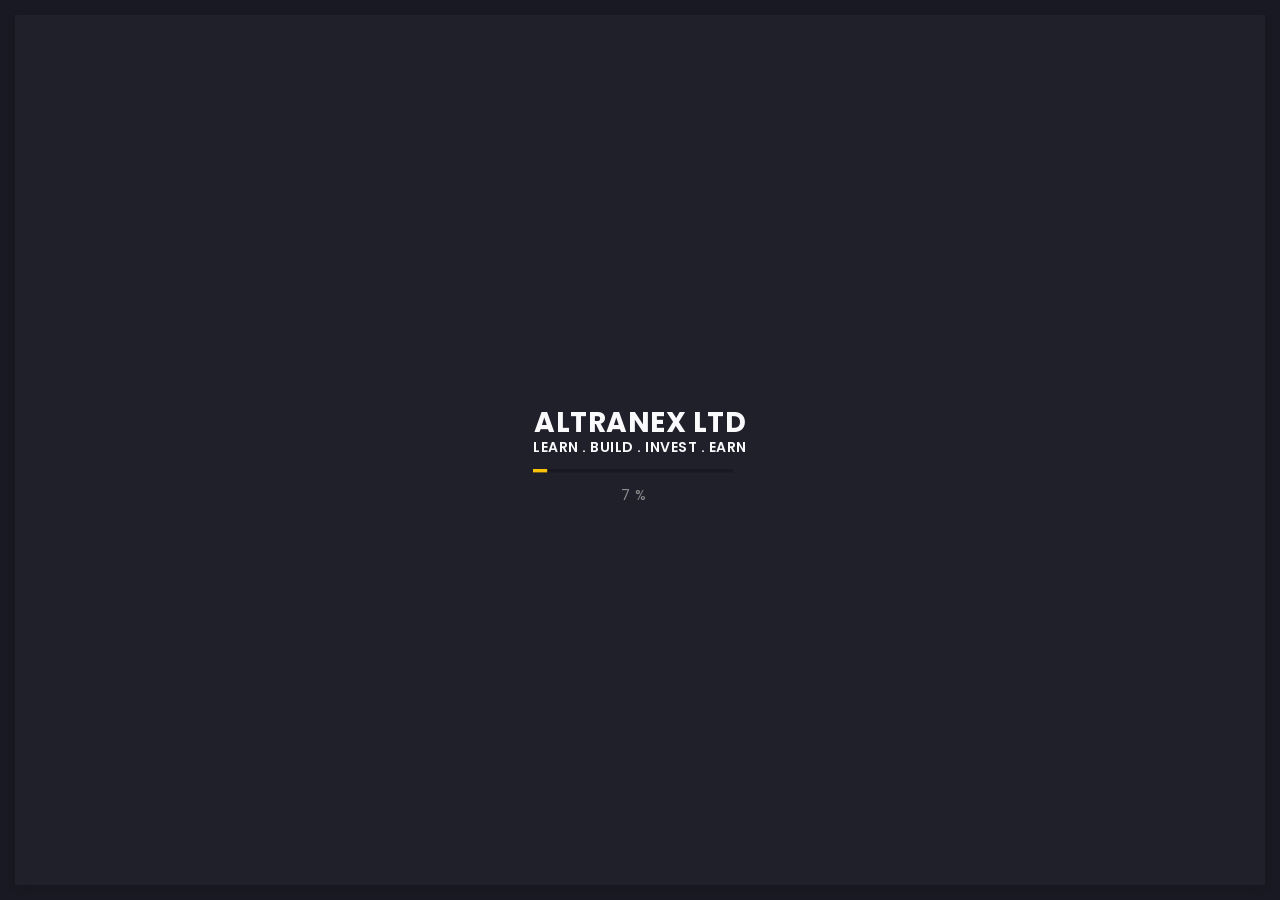
==== commit 162f1ac2: "Change 'Start Now' link to WhatsApp contact" ====
--- a/index.html
+++ b/index.html
@@ -177,7 +177,7 @@
                                                     <div class="art-lg-text art-code mb-25">&lt;<i>code</i>&gt; We  <span class="txt-rotate" data-period="2000" data-rotate='[ "Build AI Solutions", "Develop Intelligent Software", "Automate Business Workflows", "Create Data Platforms", "Enable Investment Technologies"]'></span>&lt;/<i>code</i>&gt;</div>
                                                     <div class="art-buttons-frame">
                                                         <!-- primary button -->
-                                                        <a data-no-swup href="portfolio-3-col-masonry.html" class="art-btn art-btn-md"><span>Start Now</span></a>
+                                                        <a data-no-swup target="_blank" href="https://wa.me/2347026521620" class="art-btn art-btn-md"><span>Start Now</span></a>
                                                     </div>
                                                 </div>
                                                 <!-- main title end -->
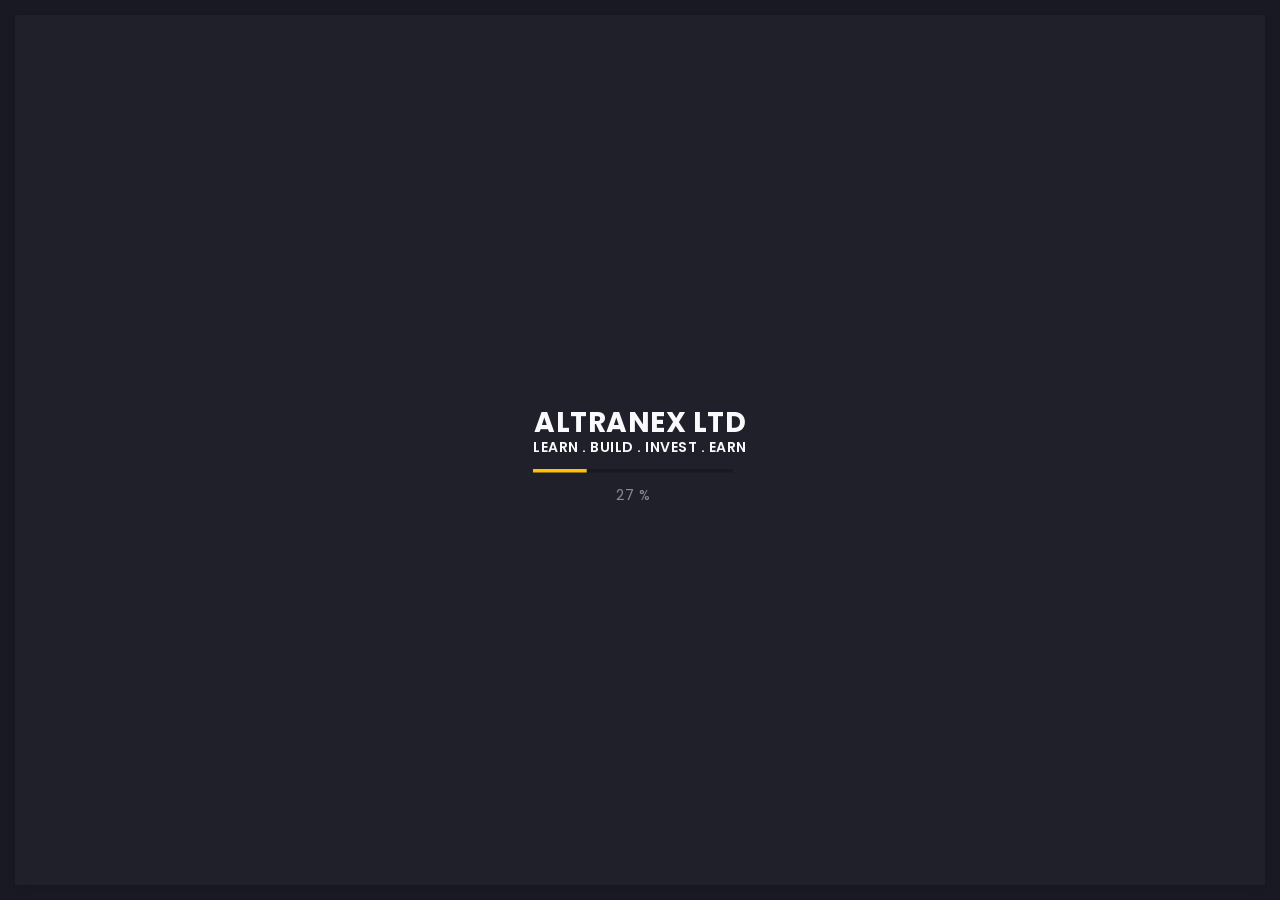
==== commit 53a4b93b: "Update video element and menu item order in index.html" ====
--- a/index.html
+++ b/index.html
@@ -473,7 +473,7 @@
                                             <div class="art-banner-overlay">
                                                 <!-- main title -->
                                                  <!-- grid item -->
-                                                <video width="100%" src="img\works\thumbnail\Altranex LTD WEB DEVELOPMENT.mp4" controls></video>
+                                                <video width="100%" height="auto" preload="metadata" style="max-height: 500px; display: block;" src="img/works/thumbnail/Altranex LTD WEB DEVELOPMENT.mp4" controls></video>
                                                         <!-- img -->
                                  
                                                 <!-- main title end -->
@@ -1357,9 +1357,9 @@
                                     <!-- lvl 2 nav link -->
                                     <li class="menu-item"><a href="#services">Services</a></li>
                                     <!-- lvl 2 nav link -->
+                                    <li class="menu-item"><a href="#my-works">My Works</a></li>
+                                    <!-- lvl 2 nav link -->
                                     <li class="menu-item"><a href="#testimonials">testimonials</a></li>
-                                    <!-- lvl 2 nav link -->
-                                    <li class="menu-item"><a href="#my-works">My Works</a></li>
                                     <!-- lvl 2 nav link 
                                     <li class="menu-item"><a href="blog-post.html">Publication</a></li> -->
                                     <!-- menu item -->
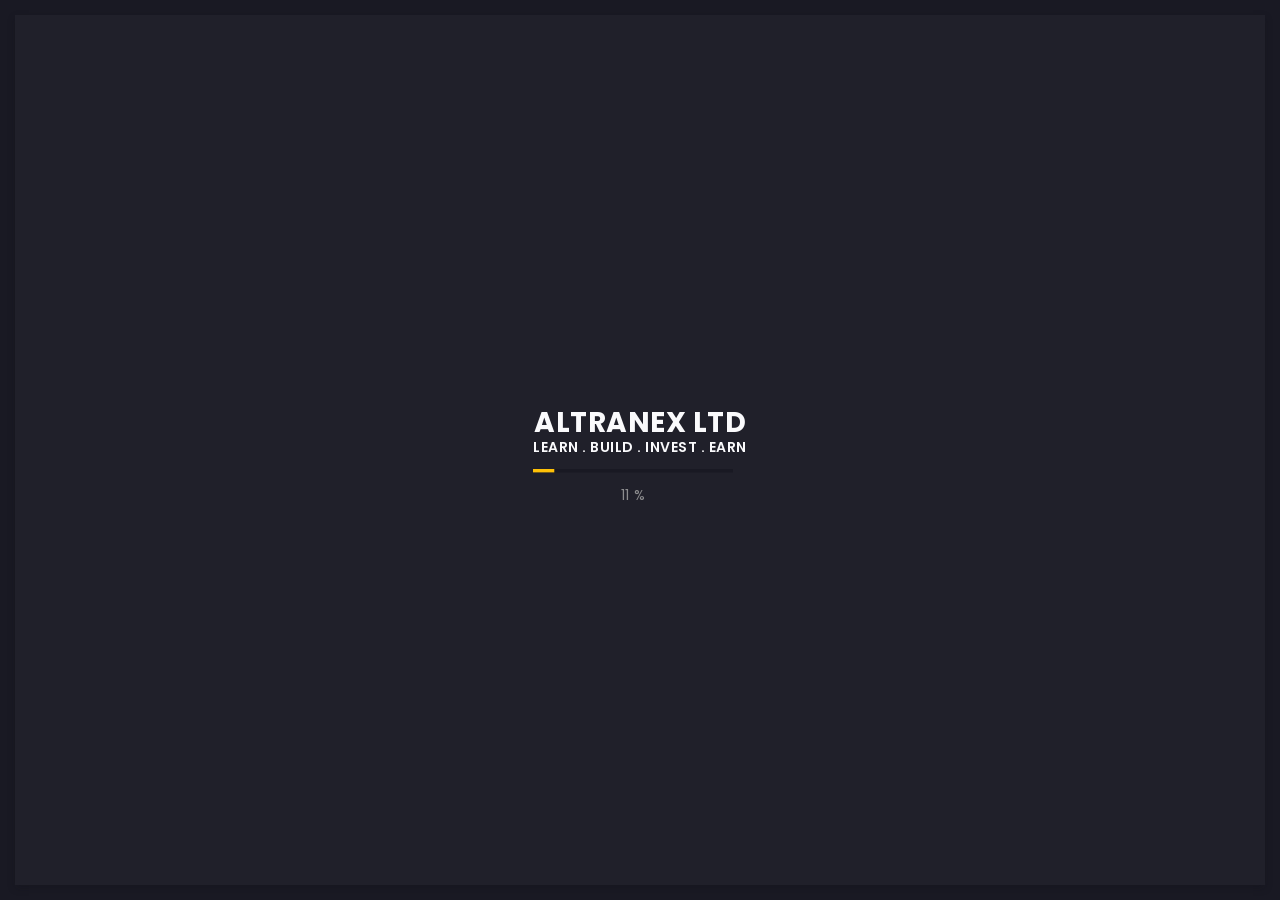
==== commit ce0d32c5: "Remove video call to action section from index.html Removed a container section with a video call to" ====
--- a/index.html
+++ b/index.html
@@ -458,38 +458,7 @@
                             </div>
                             <!-- container end -->
                             
-                            <!-- container -->
-                            <div class="container-fluid">
-
-                                <!-- row -->
-                                <div class="row">
-
-                                    <!-- col -->
-                                    <div class="col-lg-12">
-
-                                        <!-- call to action -->
-                                        <div class="art-a art-banner" style="background-image: url(img/bg.jpg)">
-                                            <!-- overlay -->
-                                            <div class="art-banner-overlay">
-                                                <!-- main title -->
-                                                 <!-- grid item -->
-                                                <video width="100%" height="auto" preload="metadata" style="max-height: 500px; display: block;" src="img/works/thumbnail/Altranex LTD WEB DEVELOPMENT.mp4" controls></video>
-                                                        <!-- img -->
-                                 
-                                                <!-- main title end -->
-                                            </div>
-                                            <!-- overlay end -->
-                                        </div>
-                                        <!-- call to action end  -->
-
-                                    </div>
-                                    <!-- col end -->
-
-                                </div>
-                                <!-- row end -->
-
-                            </div>
-                            <!-- container end -->
+                            
 
                             <!-- container -->
                             <div class="container-fluid" id="my-works">
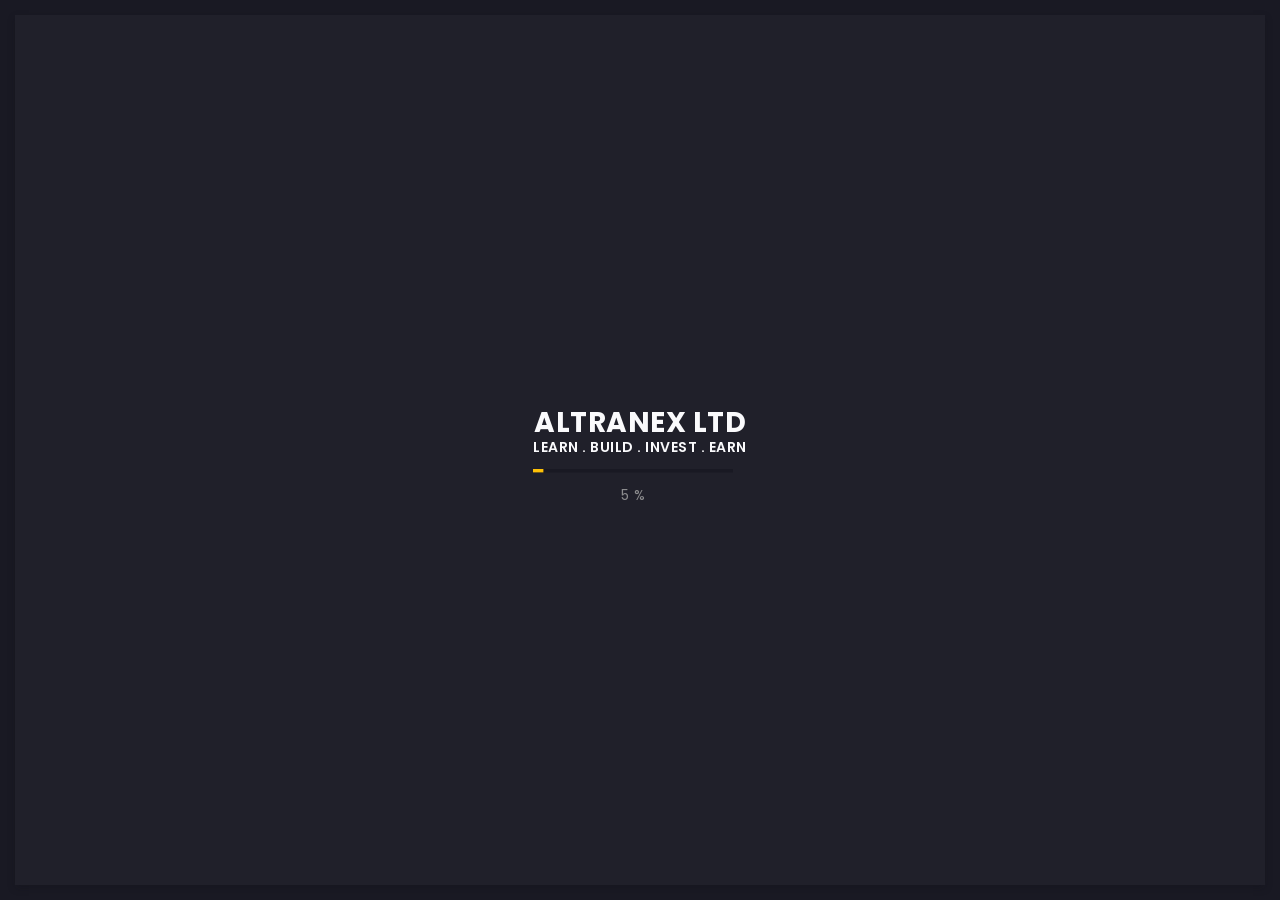
==== commit 604897f0: "Add video call to action section in index.html" ====
--- a/index.html
+++ b/index.html
@@ -458,7 +458,38 @@
                             </div>
                             <!-- container end -->
                             
-                            
+                            <!-- container -->
+                            <div class="container-fluid">
+
+                                <!-- row -->
+                                <div class="row">
+
+                                    <!-- col -->
+                                    <div class="col-lg-12">
+
+                                        <!-- call to action -->
+                                        <div class="art-a art-banner" style="background-image: url(img/bg.jpg)">
+                                            <!-- overlay -->
+                                            <div class="art-banner-overlay">
+                                                <!-- main title -->
+                                                 <!-- grid item -->
+                                                <video width="100%" height="auto" preload="none" style="max-height: 500px; display: block;" src="img/works/thumbnail/Altranex LTD WEB DEVELOPMENT.mp4" controls></video>
+                                                        <!-- img -->
+                                 
+                                                <!-- main title end -->
+                                            </div>
+                                            <!-- overlay end -->
+                                        </div>
+                                        <!-- call to action end  -->
+
+                                    </div>
+                                    <!-- col end -->
+
+                                </div>
+                                <!-- row end -->
+
+                            </div>
+                            <!-- container end -->
 
                             <!-- container -->
                             <div class="container-fluid" id="my-works">
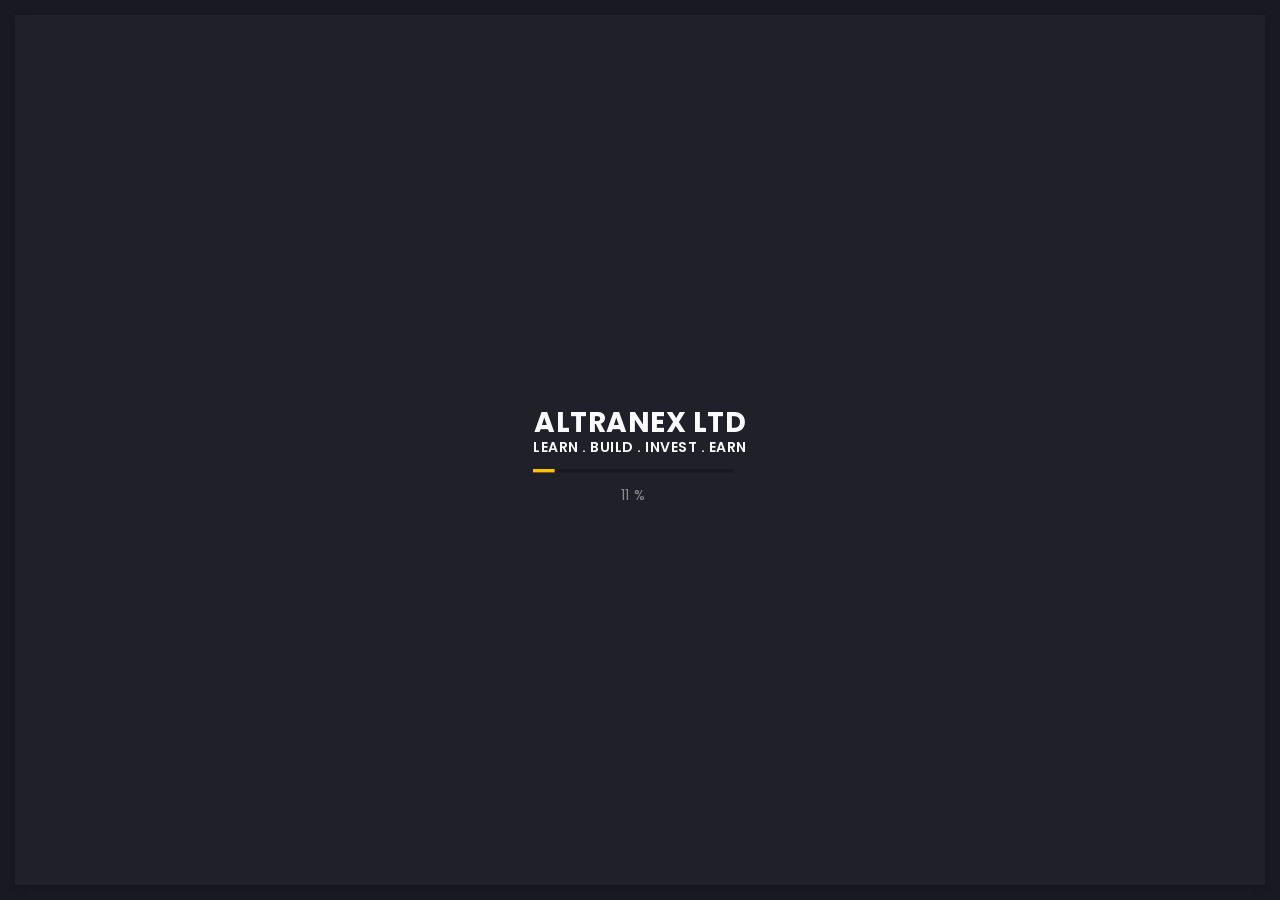
==== commit 7fceb475: "Remove video element from index.html Removed video element from the overlay section." ====
--- a/index.html
+++ b/index.html
@@ -473,8 +473,7 @@
                                             <div class="art-banner-overlay">
                                                 <!-- main title -->
                                                  <!-- grid item -->
-                                                <video width="100%" height="auto" preload="none" style="max-height: 500px; display: block;" src="img/works/thumbnail/Altranex LTD WEB DEVELOPMENT.mp4" controls></video>
-                                                        <!-- img -->
+                                                
                                  
                                                 <!-- main title end -->
                                             </div>
--- a/css/style.css
+++ b/css/style.css
@@ -2152,6 +2152,15 @@
     background-image: linear-gradient(90deg, rgba(45, 45, 58, 0.9) 15%, rgba(45, 45, 58, 0.7) 50%, rgba(43, 43, 53, 0.7) 100%);
 }
 
+.art-banner .art-banner-overlay video {
+    width: 100%;
+    height: auto;
+    max-height: 500px;
+    display: block;
+    transform: translateZ(0);
+    will-change: transform, opacity;
+}
+
 /* line 62, ../scss/_content.scss */
 
 .art-banner .art-banner-overlay.art-side-overlay {
@@ -3866,4 +3875,4 @@
     }
 }
 
-/*# sourceMappingURL=style.css.map */+/*# sourceMappingURL=style.css.map */
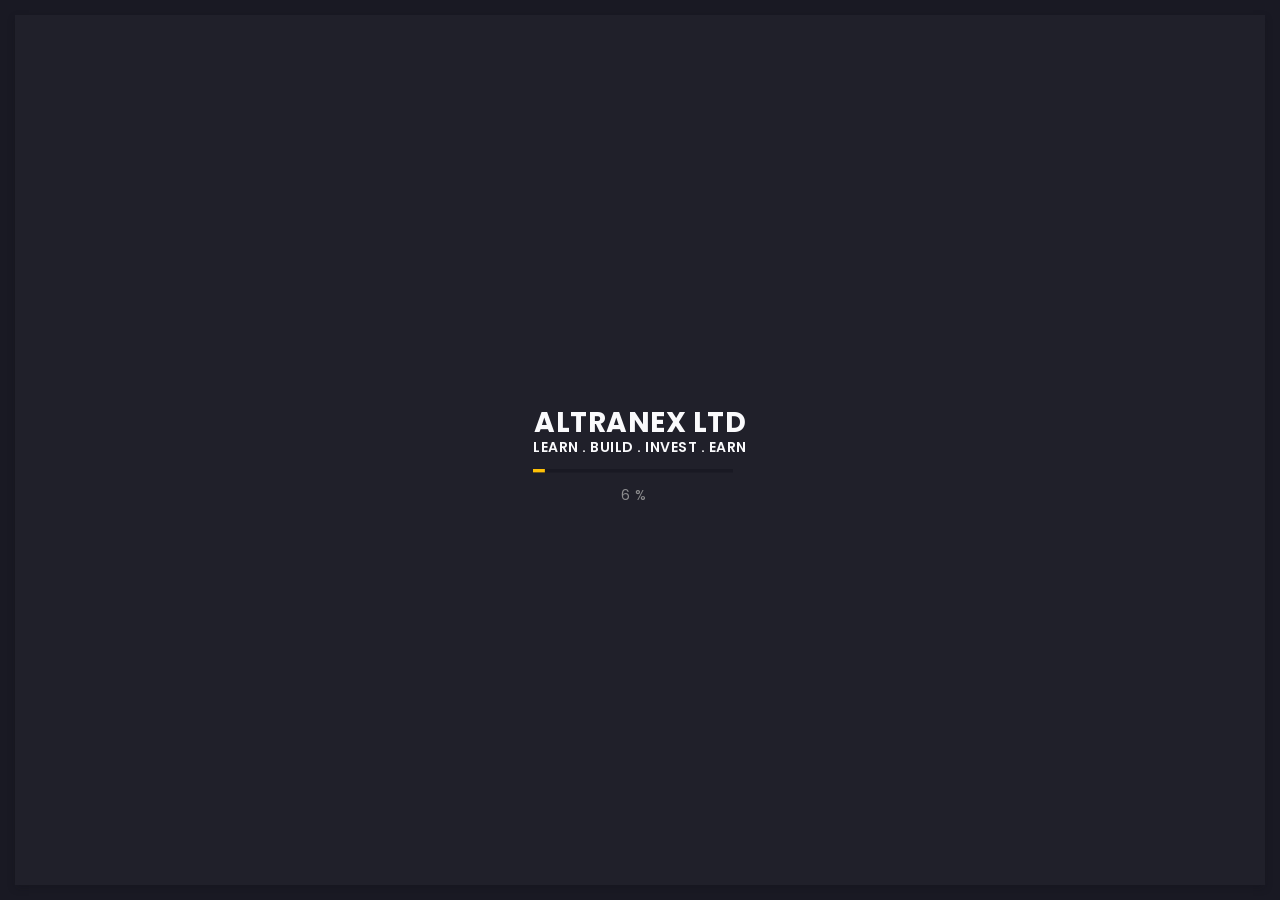
==== commit 2618bf66: "Remove unused call to action section from index.html" ====
--- a/index.html
+++ b/index.html
@@ -458,38 +458,7 @@
                             </div>
                             <!-- container end -->
                             
-                            <!-- container -->
-                            <div class="container-fluid">
-
-                                <!-- row -->
-                                <div class="row">
-
-                                    <!-- col -->
-                                    <div class="col-lg-12">
-
-                                        <!-- call to action -->
-                                        <div class="art-a art-banner" style="background-image: url(img/bg.jpg)">
-                                            <!-- overlay -->
-                                            <div class="art-banner-overlay">
-                                                <!-- main title -->
-                                                 <!-- grid item -->
-                                                
-                                 
-                                                <!-- main title end -->
-                                            </div>
-                                            <!-- overlay end -->
-                                        </div>
-                                        <!-- call to action end  -->
-
-                                    </div>
-                                    <!-- col end -->
-
-                                </div>
-                                <!-- row end -->
-
-                            </div>
-                            <!-- container end -->
-
+                            
                             <!-- container -->
                             <div class="container-fluid" id="my-works">
 
